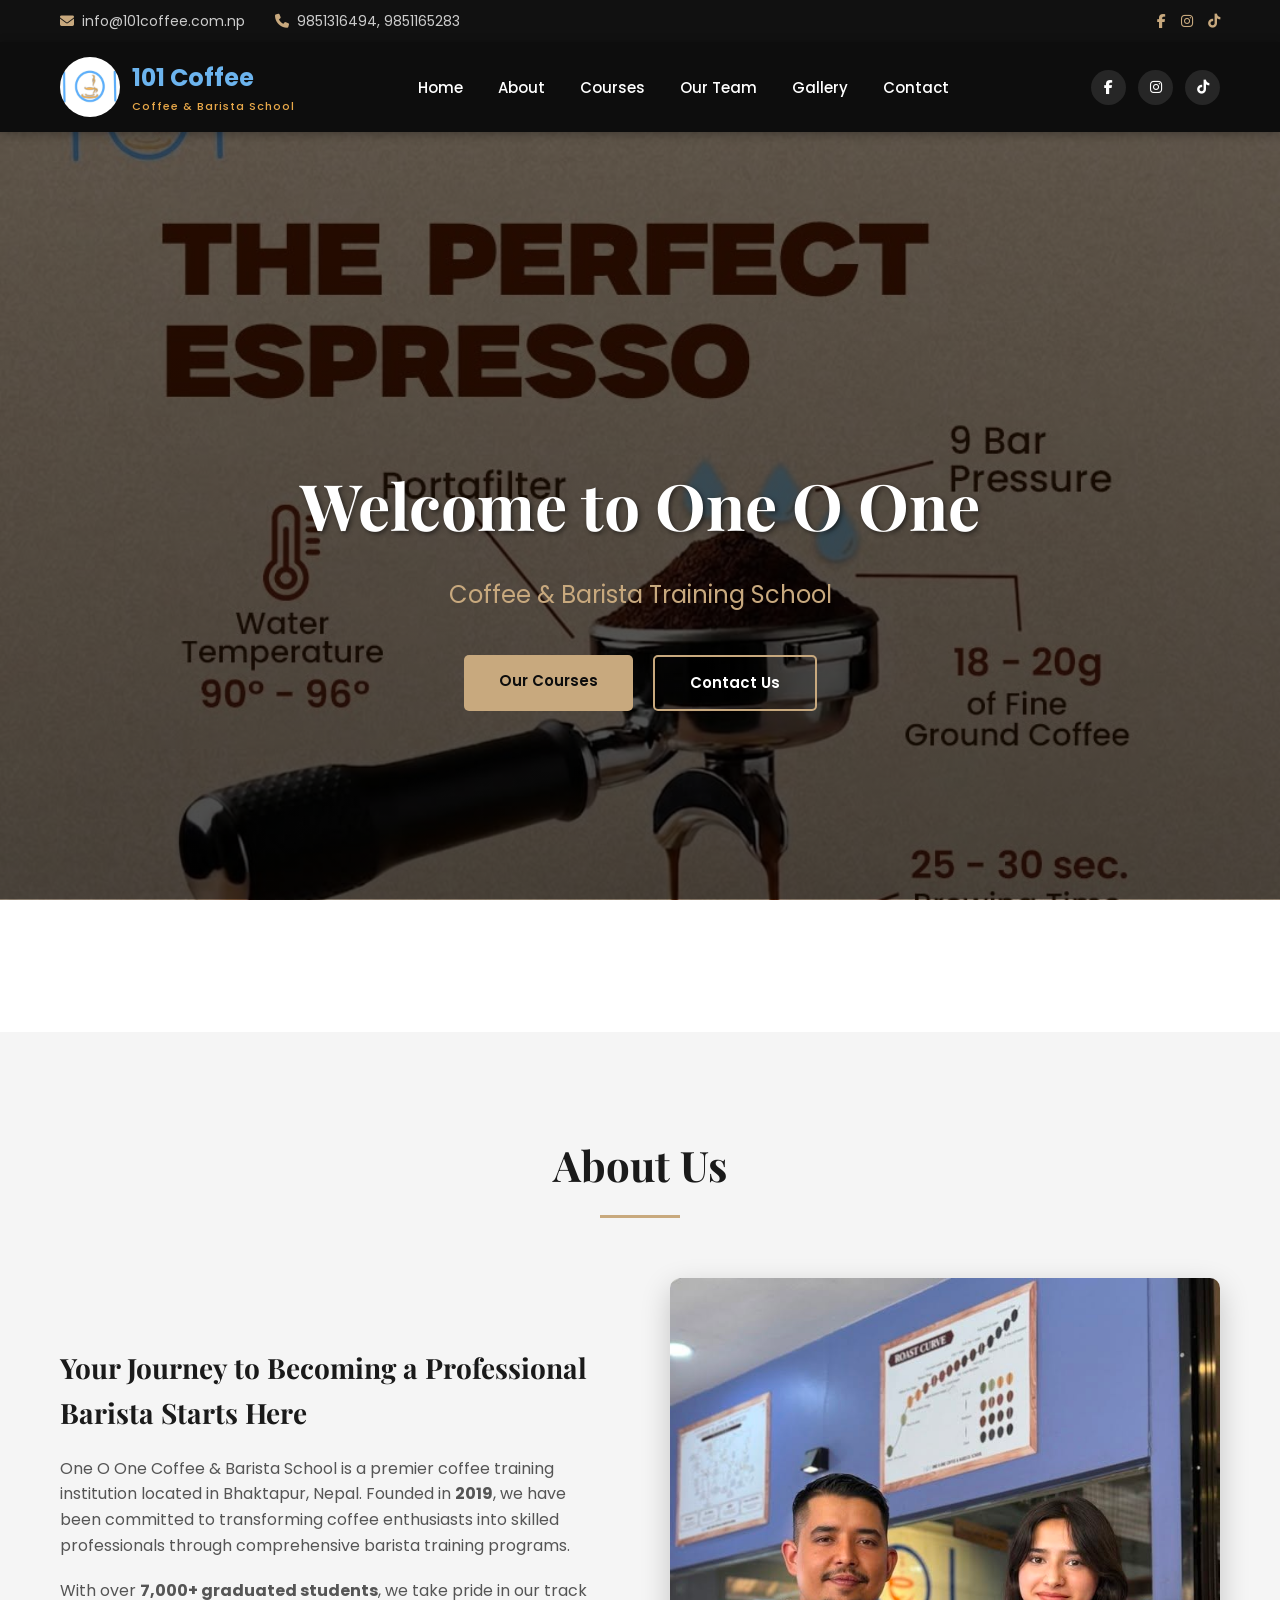
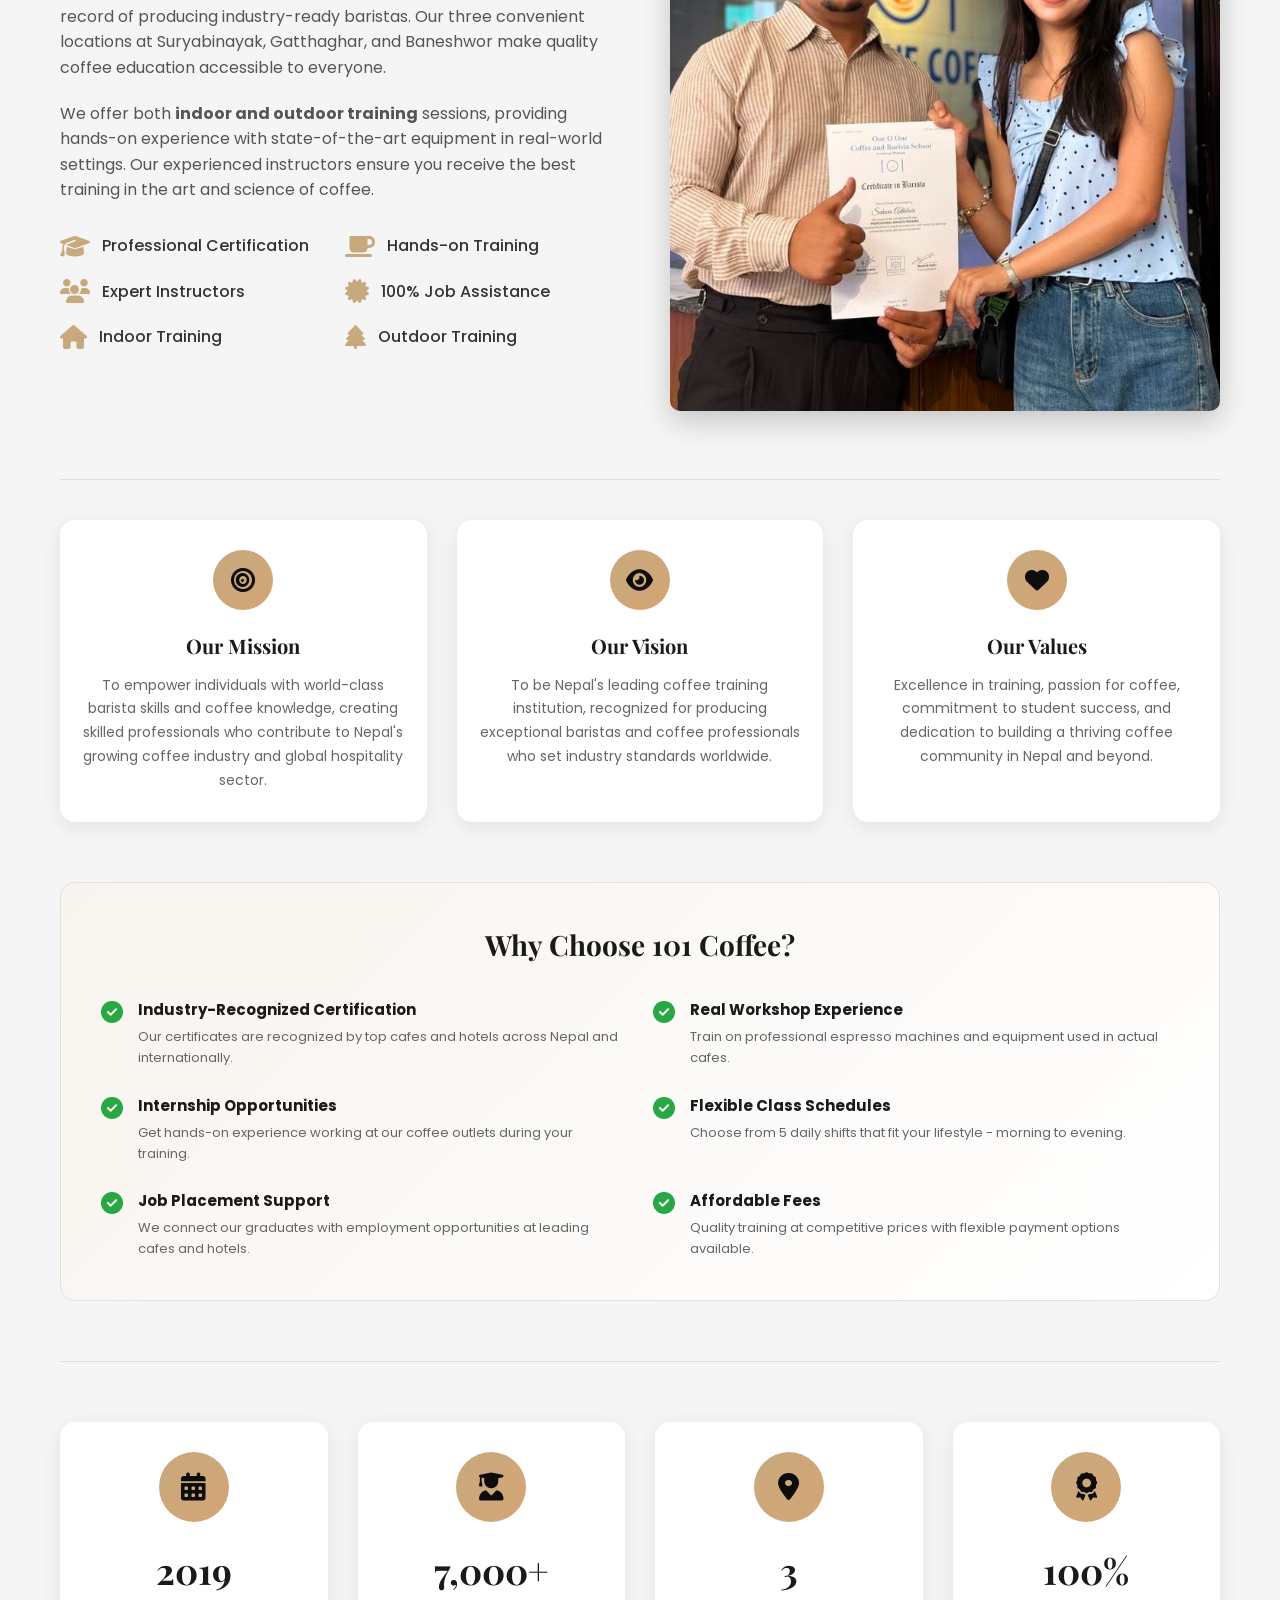
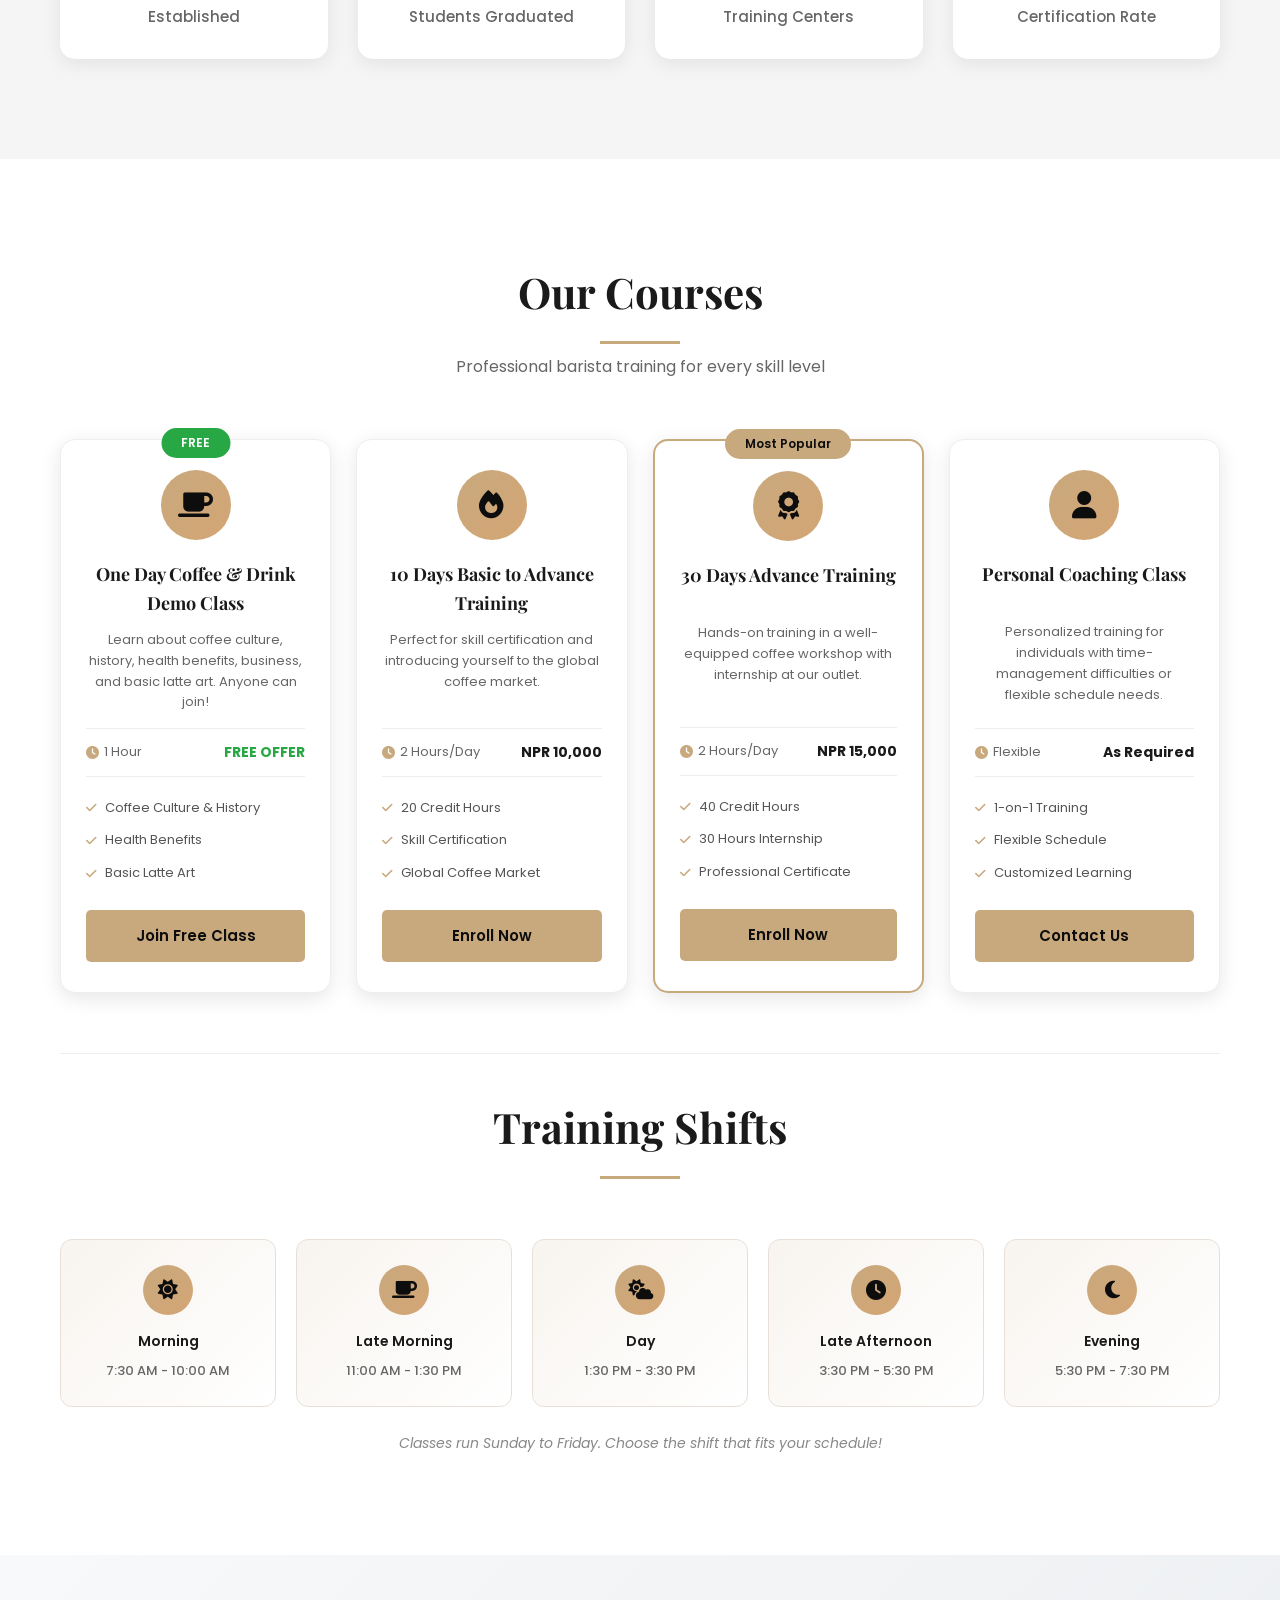
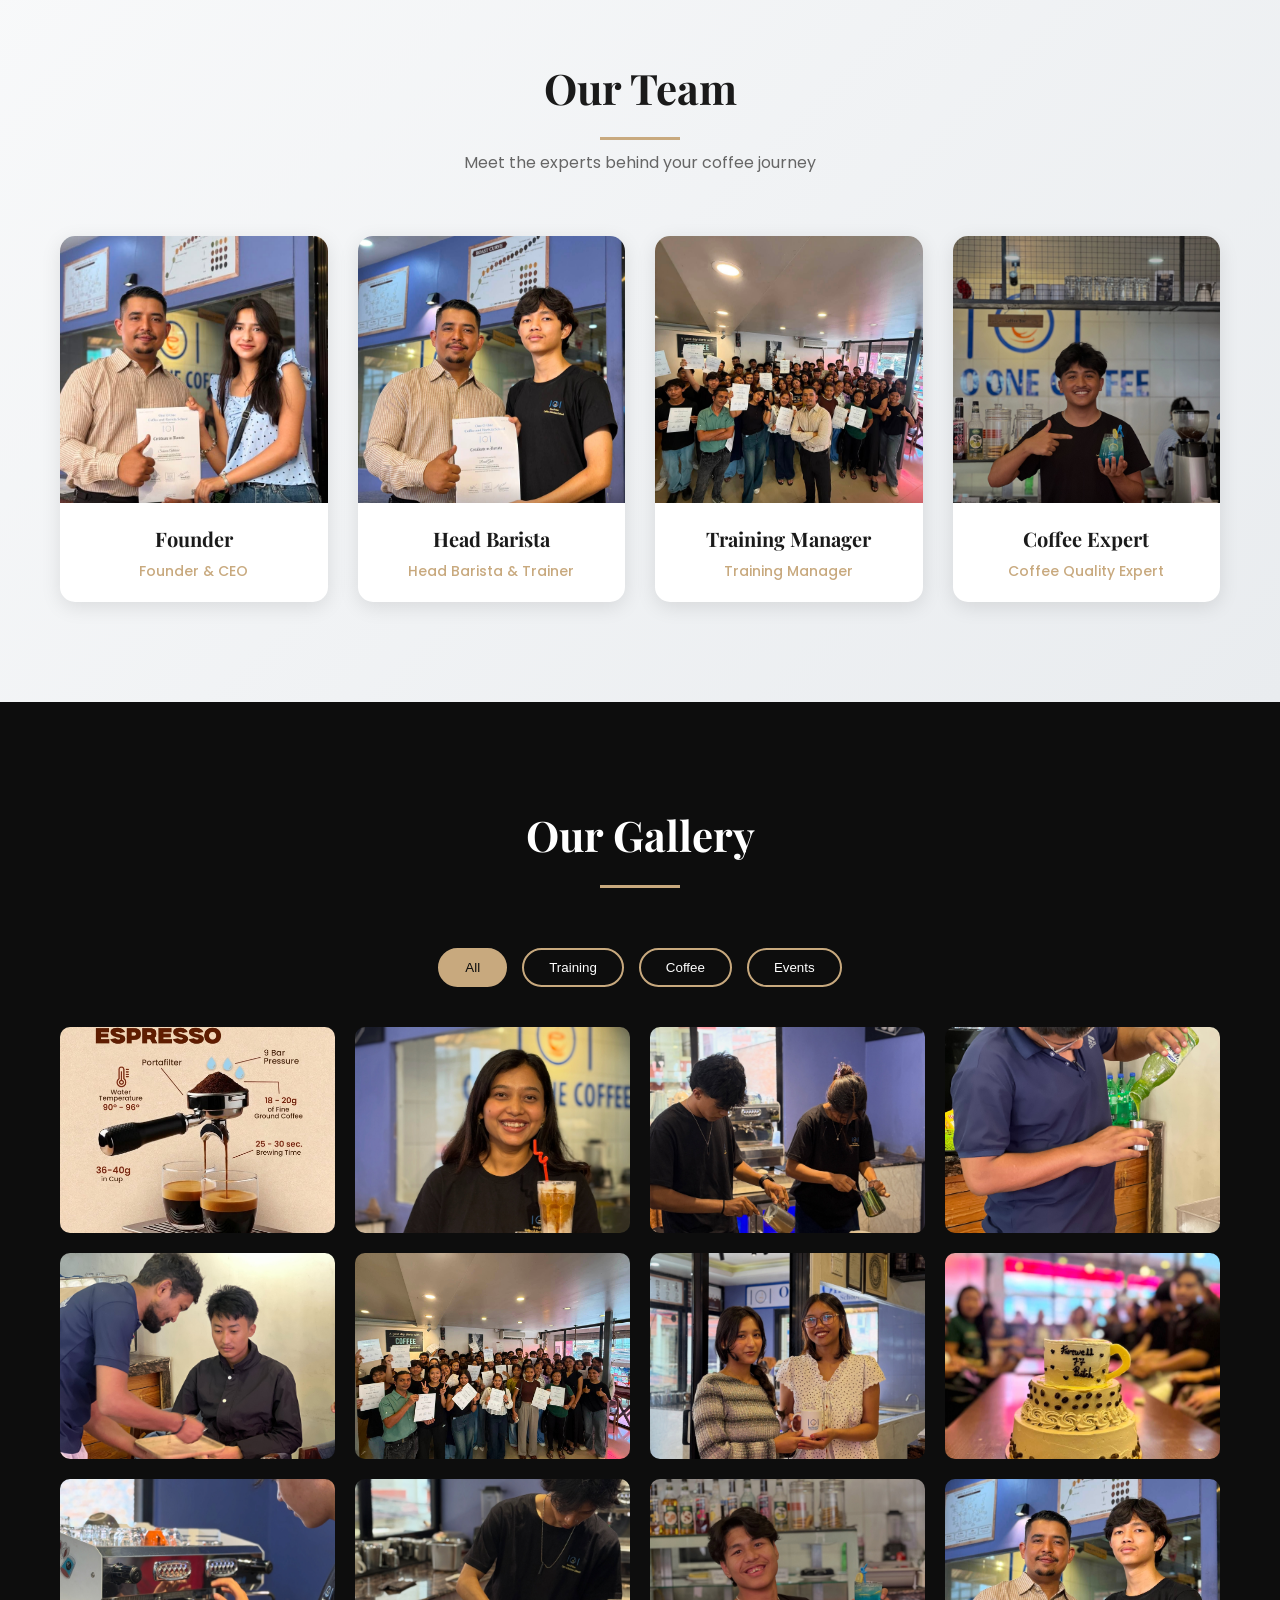
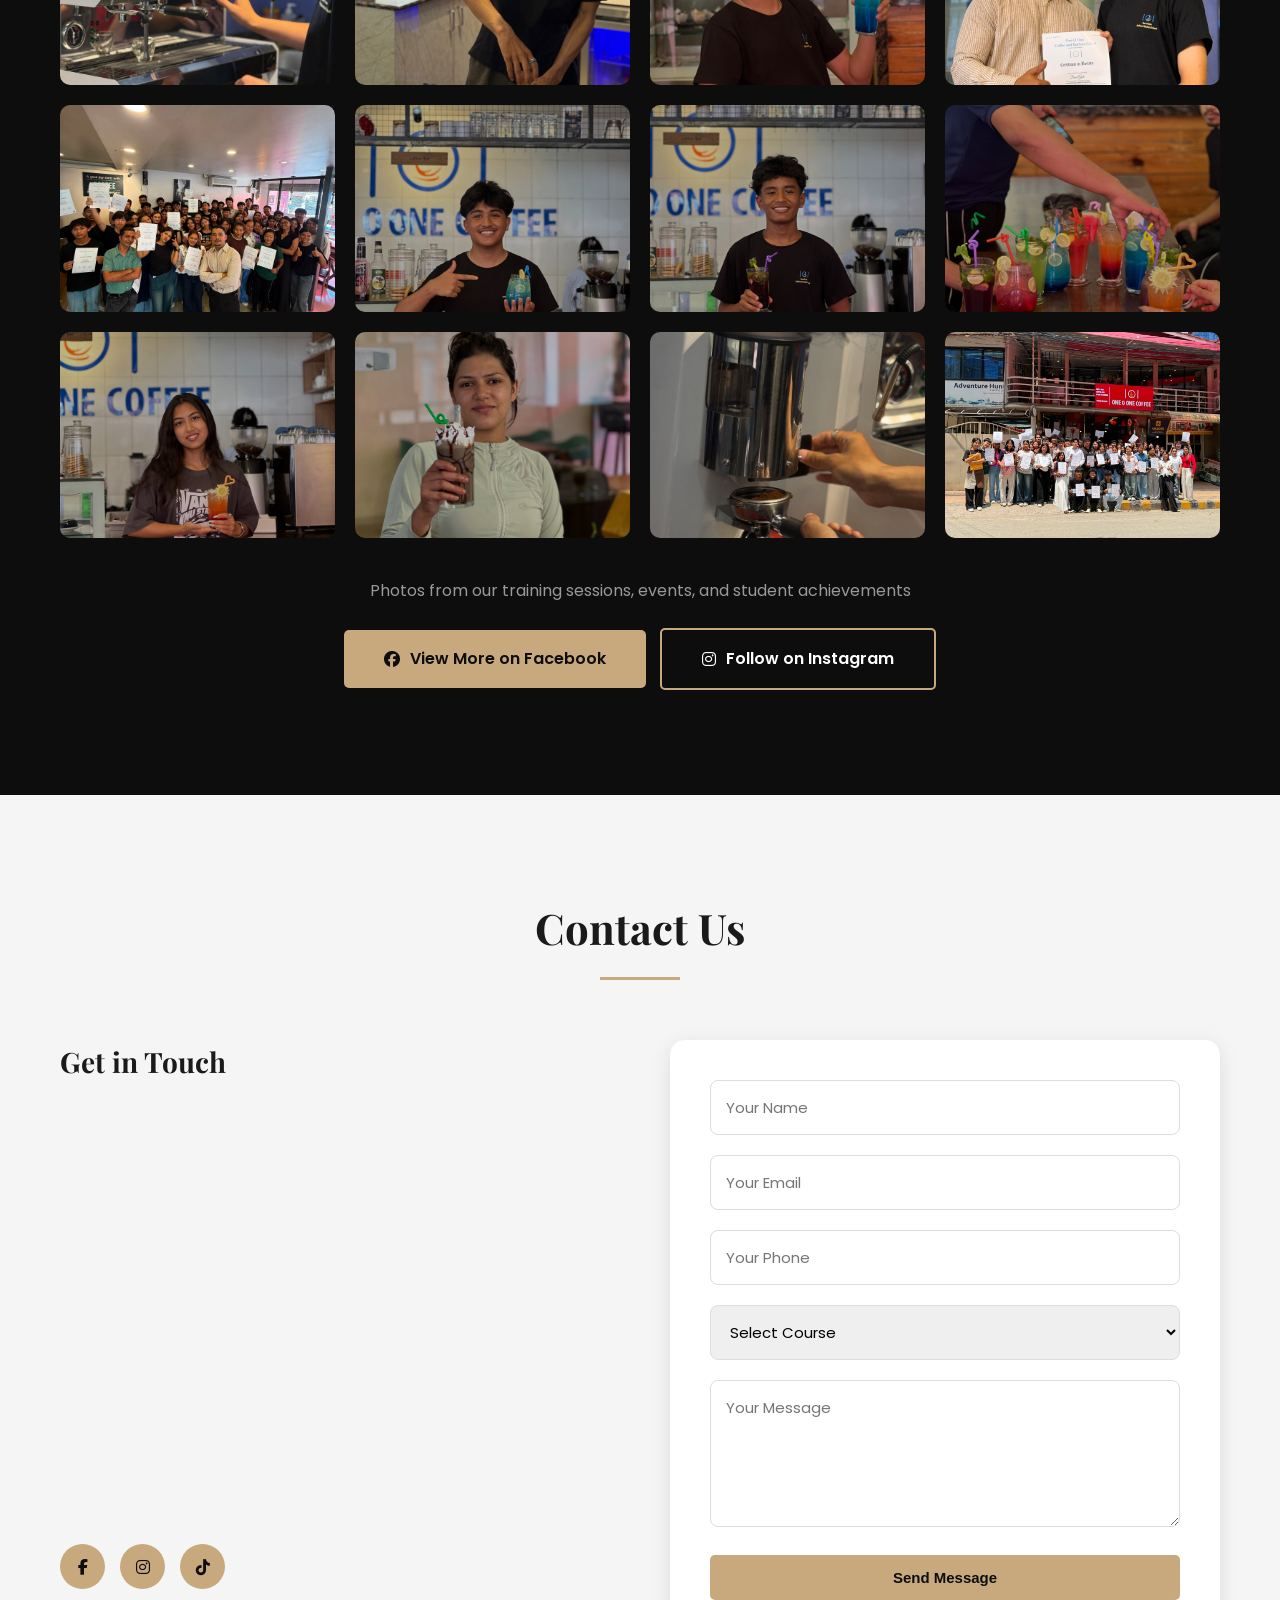
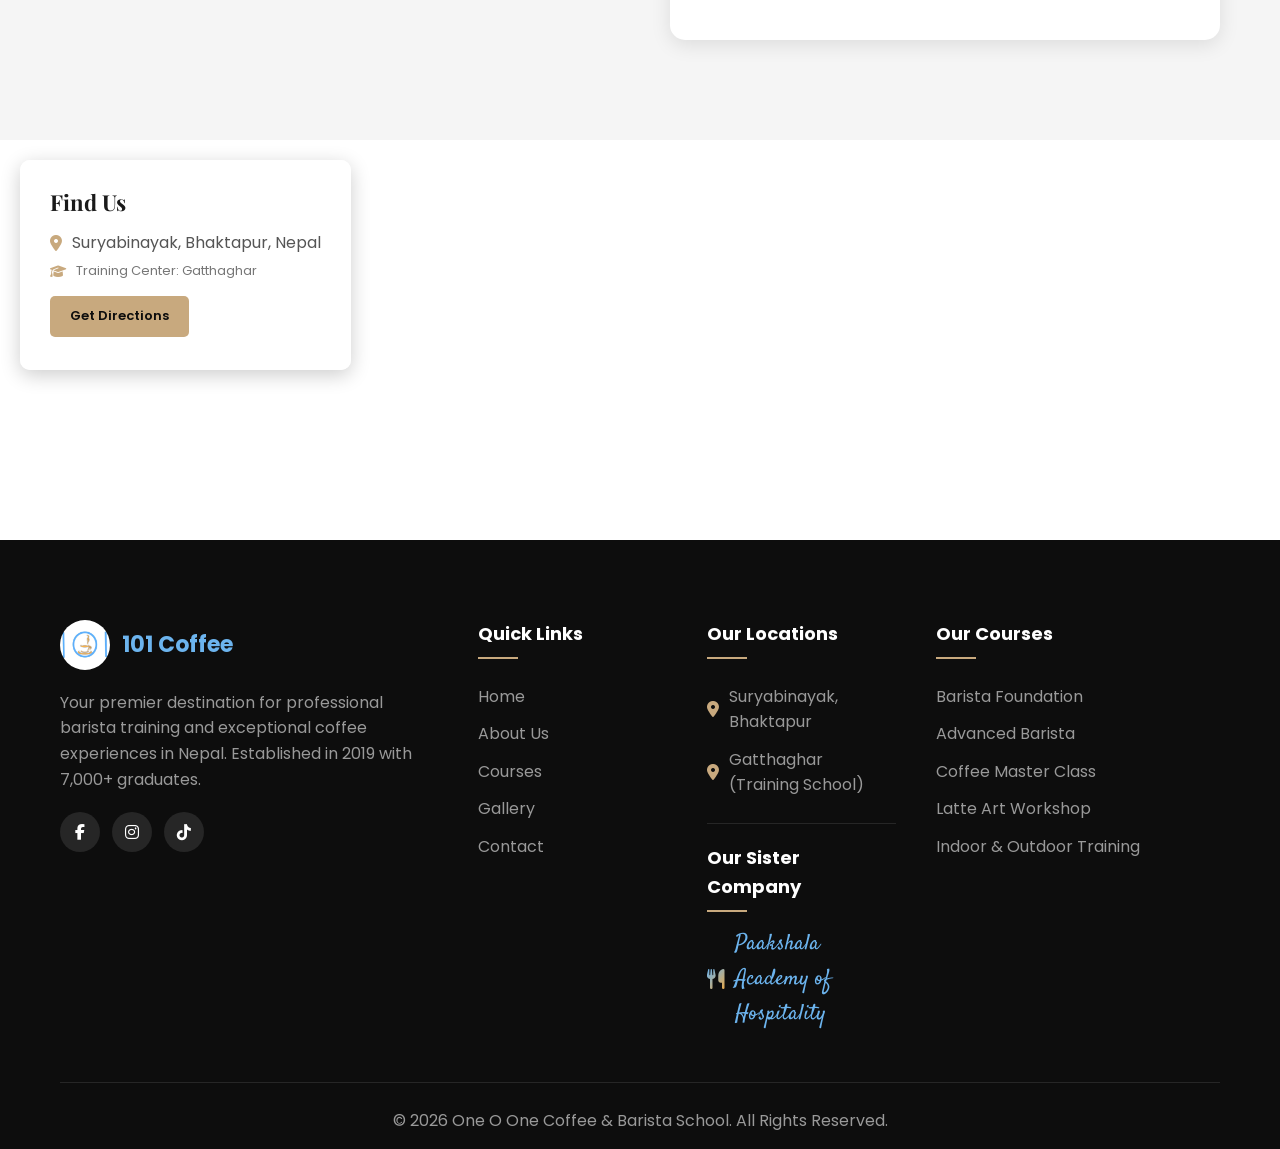
==== public/index.html @ d2192120 "Enhanced About section with Mission, Vision, and Why Choose Us" ====
<!DOCTYPE html>
<html lang="en">
<head>
    <meta charset="UTF-8">
    <meta name="viewport" content="width=device-width, initial-scale=1.0">
    <title>One O One Coffee & Barista School</title>
    <link rel="stylesheet" href="styles.css">
    <link rel="stylesheet" href="https://cdnjs.cloudflare.com/ajax/libs/font-awesome/6.5.0/css/all.min.css">
    <link href="https://fonts.googleapis.com/css2?family=Playfair+Display:wght@400;700&family=Poppins:wght@300;400;500;600;700&family=Satisfy&display=swap" rel="stylesheet">
</head>
<body>
    <!-- Top Bar -->
    <div class="top-bar">
        <div class="container">
            <div class="top-bar-left">
                <span><i class="fas fa-envelope"></i> info@101coffee.com.np</span>
                <span><i class="fas fa-phone"></i> 9851316494, 9851165283</span>
            </div>
            <div class="top-bar-right">
                <a href="#"><i class="fab fa-facebook-f"></i></a>
                <a href="#"><i class="fab fa-instagram"></i></a>
                <a href="https://www.tiktok.com/@101coffeeandbaristaschoo" target="_blank"><i class="fab fa-tiktok"></i></a>
            </div>
        </div>
    </div>

    <!-- Header -->
    <header class="header">
        <div class="container">
            <div class="logo">
                <img src="logo.jpg" alt="One O One Coffee Logo">
                <div class="logo-text">
                    <span class="logo-name">101 Coffee</span>
                    <span class="logo-tagline">Coffee & Barista School</span>
                </div>
            </div>
            <nav class="nav">
                <ul>
                    <li><a href="#home" class="active">Home</a></li>
                    <li><a href="#about">About</a></li>
                    <li><a href="#courses">Courses</a></li>
                    <li><a href="#team">Our Team</a></li>
                    <li><a href="#gallery">Gallery</a></li>
                    <li><a href="#contact">Contact</a></li>
                </ul>
            </nav>
            <div class="header-social">
                <a href="https://www.facebook.com/101coffeeschool/" target="_blank"><i class="fab fa-facebook-f"></i></a>
                <a href="https://www.instagram.com/101coffeeandbaristaschool/" target="_blank"><i class="fab fa-instagram"></i></a>
                <a href="https://www.tiktok.com/@101coffeeandbaristaschoo" target="_blank"><i class="fab fa-tiktok"></i></a>
            </div>
            <div class="menu-toggle">
                <i class="fas fa-bars"></i>
            </div>
        </div>
    </header>

    <!-- Hero Section -->
    <section id="home" class="hero">
        <div class="hero-overlay"></div>
        <div class="hero-content">
            <h1>Welcome to One O One</h1>
            <p>Coffee & Barista Training School</p>
            <div class="hero-buttons">
                <a href="#courses" class="btn btn-primary">Our Courses</a>
                <a href="#contact" class="btn btn-secondary">Contact Us</a>
            </div>
        </div>
    </section>

    <!-- About Section -->
    <section id="about" class="about">
        <div class="container">
            <div class="section-header">
                <h2>About Us</h2>
                <div class="underline"></div>
            </div>
            <div class="about-content">
                <div class="about-text">
                    <h3>Your Journey to Becoming a Professional Barista Starts Here</h3>
                    <p>One O One Coffee & Barista School is a premier coffee training institution located in Bhaktapur, Nepal. Founded in <strong>2019</strong>, we have been committed to transforming coffee enthusiasts into skilled professionals through comprehensive barista training programs.</p>
                    <p>With over <strong>7,000+ graduated students</strong>, we take pride in our track record of producing industry-ready baristas. Our three convenient locations at Suryabinayak, Gatthaghar, and Baneshwor make quality coffee education accessible to everyone.</p>
                    <p>We offer both <strong>indoor and outdoor training</strong> sessions, providing hands-on experience with state-of-the-art equipment in real-world settings. Our experienced instructors ensure you receive the best training in the art and science of coffee.</p>
                    <div class="about-features">
                        <div class="feature">
                            <i class="fas fa-graduation-cap"></i>
                            <span>Professional Certification</span>
                        </div>
                        <div class="feature">
                            <i class="fas fa-coffee"></i>
                            <span>Hands-on Training</span>
                        </div>
                        <div class="feature">
                            <i class="fas fa-users"></i>
                            <span>Expert Instructors</span>
                        </div>
                        <div class="feature">
                            <i class="fas fa-certificate"></i>
                            <span>100% Job Assistance</span>
                        </div>
                        <div class="feature">
                            <i class="fas fa-home"></i>
                            <span>Indoor Training</span>
                        </div>
                        <div class="feature">
                            <i class="fas fa-tree"></i>
                            <span>Outdoor Training</span>
                        </div>
                    </div>
                </div>
                <div class="about-image">
                    <img src="photos1.jpg" alt="Barista Training at 101 Coffee School">
                </div>
            </div>

            <!-- Mission & Vision -->
            <div class="mission-vision">
                <div class="mv-card">
                    <div class="mv-icon"><i class="fas fa-bullseye"></i></div>
                    <h3>Our Mission</h3>
                    <p>To empower individuals with world-class barista skills and coffee knowledge, creating skilled professionals who contribute to Nepal's growing coffee industry and global hospitality sector.</p>
                </div>
                <div class="mv-card">
                    <div class="mv-icon"><i class="fas fa-eye"></i></div>
                    <h3>Our Vision</h3>
                    <p>To be Nepal's leading coffee training institution, recognized for producing exceptional baristas and coffee professionals who set industry standards worldwide.</p>
                </div>
                <div class="mv-card">
                    <div class="mv-icon"><i class="fas fa-heart"></i></div>
                    <h3>Our Values</h3>
                    <p>Excellence in training, passion for coffee, commitment to student success, and dedication to building a thriving coffee community in Nepal and beyond.</p>
                </div>
            </div>

            <!-- Why Choose Us -->
            <div class="why-us">
                <h3>Why Choose 101 Coffee?</h3>
                <div class="why-grid">
                    <div class="why-item">
                        <i class="fas fa-check-circle"></i>
                        <div>
                            <h4>Industry-Recognized Certification</h4>
                            <p>Our certificates are recognized by top cafes and hotels across Nepal and internationally.</p>
                        </div>
                    </div>
                    <div class="why-item">
                        <i class="fas fa-check-circle"></i>
                        <div>
                            <h4>Real Workshop Experience</h4>
                            <p>Train on professional espresso machines and equipment used in actual cafes.</p>
                        </div>
                    </div>
                    <div class="why-item">
                        <i class="fas fa-check-circle"></i>
                        <div>
                            <h4>Internship Opportunities</h4>
                            <p>Get hands-on experience working at our coffee outlets during your training.</p>
                        </div>
                    </div>
                    <div class="why-item">
                        <i class="fas fa-check-circle"></i>
                        <div>
                            <h4>Flexible Class Schedules</h4>
                            <p>Choose from 5 daily shifts that fit your lifestyle - morning to evening.</p>
                        </div>
                    </div>
                    <div class="why-item">
                        <i class="fas fa-check-circle"></i>
                        <div>
                            <h4>Job Placement Support</h4>
                            <p>We connect our graduates with employment opportunities at leading cafes and hotels.</p>
                        </div>
                    </div>
                    <div class="why-item">
                        <i class="fas fa-check-circle"></i>
                        <div>
                            <h4>Affordable Fees</h4>
                            <p>Quality training at competitive prices with flexible payment options available.</p>
                        </div>
                    </div>
                </div>
            </div>

            <div class="stats-grid">
                <div class="stat-item">
                    <div class="stat-icon"><i class="fas fa-calendar-alt"></i></div>
                    <div class="stat-number">2019</div>
                    <div class="stat-label">Established</div>
                </div>
                <div class="stat-item">
                    <div class="stat-icon"><i class="fas fa-user-graduate"></i></div>
                    <div class="stat-number">7,000+</div>
                    <div class="stat-label">Students Graduated</div>
                </div>
                <div class="stat-item">
                    <div class="stat-icon"><i class="fas fa-map-marker-alt"></i></div>
                    <div class="stat-number">3</div>
                    <div class="stat-label">Training Centers</div>
                </div>
                <div class="stat-item">
                    <div class="stat-icon"><i class="fas fa-award"></i></div>
                    <div class="stat-number">100%</div>
                    <div class="stat-label">Certification Rate</div>
                </div>
            </div>
        </div>
    </section>

    <!-- Courses Section -->
    <section id="courses" class="courses">
        <div class="container">
            <div class="section-header">
                <h2>Our Courses</h2>
                <div class="underline"></div>
                <p class="section-subtitle">Professional barista training for every skill level</p>
            </div>
            <div class="courses-grid" id="coursesGrid">
                <div class="course-card" data-course="1">
                    <div class="course-badge free">FREE</div>
                    <div class="course-icon">
                        <i class="fas fa-coffee"></i>
                    </div>
                    <h3>One Day Coffee & Drink Demo Class</h3>
                    <p>Learn about coffee culture, history, health benefits, business, and basic latte art. Anyone can join!</p>
                    <div class="course-meta">
                        <span><i class="fas fa-clock"></i> 1 Hour</span>
                        <span class="course-price free-price">FREE OFFER</span>
                    </div>
                    <ul class="course-features">
                        <li><i class="fas fa-check"></i> Coffee Culture & History</li>
                        <li><i class="fas fa-check"></i> Health Benefits</li>
                        <li><i class="fas fa-check"></i> Basic Latte Art</li>
                    </ul>
                    <a href="#contact" class="btn btn-primary">Join Free Class</a>
                </div>

                <div class="course-card" data-course="2">
                    <div class="course-icon">
                        <i class="fas fa-fire"></i>
                    </div>
                    <h3>10 Days Basic to Advance Training</h3>
                    <p>Perfect for skill certification and introducing yourself to the global coffee market.</p>
                    <div class="course-meta">
                        <span><i class="fas fa-clock"></i> 2 Hours/Day</span>
                        <span class="course-price">NPR 10,000</span>
                    </div>
                    <ul class="course-features">
                        <li><i class="fas fa-check"></i> 20 Credit Hours</li>
                        <li><i class="fas fa-check"></i> Skill Certification</li>
                        <li><i class="fas fa-check"></i> Global Coffee Market</li>
                    </ul>
                    <a href="#contact" class="btn btn-primary">Enroll Now</a>
                </div>

                <div class="course-card featured" data-course="3">
                    <div class="course-badge">Most Popular</div>
                    <div class="course-icon">
                        <i class="fas fa-award"></i>
                    </div>
                    <h3>30 Days Advance Training</h3>
                    <p>Hands-on training in a well-equipped coffee workshop with internship at our outlet.</p>
                    <div class="course-meta">
                        <span><i class="fas fa-clock"></i> 2 Hours/Day</span>
                        <span class="course-price">NPR 15,000</span>
                    </div>
                    <ul class="course-features">
                        <li><i class="fas fa-check"></i> 40 Credit Hours</li>
                        <li><i class="fas fa-check"></i> 30 Hours Internship</li>
                        <li><i class="fas fa-check"></i> Professional Certificate</li>
                    </ul>
                    <a href="#contact" class="btn btn-primary">Enroll Now</a>
                </div>

                <div class="course-card" data-course="4">
                    <div class="course-icon">
                        <i class="fas fa-user"></i>
                    </div>
                    <h3>Personal Coaching Class</h3>
                    <p>Personalized training for individuals with time-management difficulties or flexible schedule needs.</p>
                    <div class="course-meta">
                        <span><i class="fas fa-clock"></i> Flexible</span>
                        <span class="course-price">As Required</span>
                    </div>
                    <ul class="course-features">
                        <li><i class="fas fa-check"></i> 1-on-1 Training</li>
                        <li><i class="fas fa-check"></i> Flexible Schedule</li>
                        <li><i class="fas fa-check"></i> Customized Learning</li>
                    </ul>
                    <a href="#contact" class="btn btn-primary">Contact Us</a>
                </div>
            </div>

            <!-- Class Schedule -->
            <div class="schedule-section">
                <div class="section-header">
                    <h2>Training Shifts</h2>
                    <div class="underline"></div>
                </div>
                <div class="schedule-grid">
                    <div class="schedule-card">
                        <div class="schedule-icon"><i class="fas fa-sun"></i></div>
                        <h4>Morning</h4>
                        <p>7:30 AM - 10:00 AM</p>
                    </div>
                    <div class="schedule-card">
                        <div class="schedule-icon"><i class="fas fa-coffee"></i></div>
                        <h4>Late Morning</h4>
                        <p>11:00 AM - 1:30 PM</p>
                    </div>
                    <div class="schedule-card">
                        <div class="schedule-icon"><i class="fas fa-cloud-sun"></i></div>
                        <h4>Day</h4>
                        <p>1:30 PM - 3:30 PM</p>
                    </div>
                    <div class="schedule-card">
                        <div class="schedule-icon"><i class="fas fa-clock"></i></div>
                        <h4>Late Afternoon</h4>
                        <p>3:30 PM - 5:30 PM</p>
                    </div>
                    <div class="schedule-card">
                        <div class="schedule-icon"><i class="fas fa-moon"></i></div>
                        <h4>Evening</h4>
                        <p>5:30 PM - 7:30 PM</p>
                    </div>
                </div>
                <p class="schedule-note">Classes run Sunday to Friday. Choose the shift that fits your schedule!</p>
            </div>
        </div>
    </section>
    <section id="team" class="team">
        <div class="container">
            <div class="section-header">
                <h2>Our Team</h2>
                <div class="underline"></div>
                <p class="section-subtitle">Meet the experts behind your coffee journey</p>
            </div>
            <div class="team-grid" id="teamGrid">
                <div class="team-card" data-name="Founder" data-role="Founder & CEO" data-desc="Passionate about coffee education and building skilled professionals across Nepal.">
                    <div class="team-img">
                        <img src="photos1.jpg" alt="Founder">
                        <div class="team-social">
                            <a href="#"><i class="fab fa-facebook-f"></i></a>
                            <a href="#"><i class="fab fa-instagram"></i></a>
                        </div>
                    </div>
                    <h3>Founder</h3>
                    <p class="team-role">Founder & CEO</p>
                </div>
                <div class="team-card" data-name="Head Barista" data-role="Head Barista & Trainer" data-desc="Award-winning barista with years of experience in specialty coffee and latte art.">
                    <div class="team-img">
                        <img src="photos2.jpg" alt="Head Barista">
                        <div class="team-social">
                            <a href="#"><i class="fab fa-facebook-f"></i></a>
                            <a href="#"><i class="fab fa-instagram"></i></a>
                        </div>
                    </div>
                    <h3>Head Barista</h3>
                    <p class="team-role">Head Barista & Trainer</p>
                </div>
                <div class="team-card" data-name="Training Manager" data-role="Training Manager" data-desc="Dedicated to providing comprehensive training programs and student development.">
                    <div class="team-img">
                        <img src="photos3.jpg" alt="Training Manager">
                        <div class="team-social">
                            <a href="#"><i class="fab fa-facebook-f"></i></a>
                            <a href="#"><i class="fab fa-instagram"></i></a>
                        </div>
                    </div>
                    <h3>Training Manager</h3>
                    <p class="team-role">Training Manager</p>
                </div>
                <div class="team-card" data-name="Coffee Expert" data-role="Coffee Quality Expert" data-desc="Specialist in coffee sourcing, roasting profiles, and quality control.">
                    <div class="team-img">
                        <img src="photos5.jpg" alt="Coffee Expert">
                        <div class="team-social">
                            <a href="#"><i class="fab fa-facebook-f"></i></a>
                            <a href="#"><i class="fab fa-instagram"></i></a>
                        </div>
                    </div>
                    <h3>Coffee Expert</h3>
                    <p class="team-role">Coffee Quality Expert</p>
                </div>
            </div>
        </div>
    </section>

    <!-- Gallery Section -->
    <section id="gallery" class="gallery">
        <div class="container">
            <div class="section-header">
                <h2>Our Gallery</h2>
                <div class="underline"></div>
            </div>
            <div class="gallery-filters">
                <button class="filter-btn active" data-filter="all">All</button>
                <button class="filter-btn" data-filter="training">Training</button>
                <button class="filter-btn" data-filter="coffee">Coffee</button>
                <button class="filter-btn" data-filter="events">Events</button>
            </div>
            <div class="gallery-grid">
                <div class="gallery-item" data-category="training">
                    <img src="espresso extraction.jpg" alt="Espresso Extraction Training">
                    <div class="gallery-overlay">
                        <i class="fas fa-search-plus"></i>
                    </div>
                </div>
                <div class="gallery-item" data-category="coffee">
                    <img src="latte.jpg" alt="Latte Art">
                    <div class="gallery-overlay">
                        <i class="fas fa-search-plus"></i>
                    </div>
                </div>
                <div class="gallery-item" data-category="training">
                    <img src="art.jpg" alt="Coffee Art">
                    <div class="gallery-overlay">
                        <i class="fas fa-search-plus"></i>
                    </div>
                </div>
                <div class="gallery-item" data-category="coffee">
                    <img src="drinks.jpg" alt="Coffee Drinks">
                    <div class="gallery-overlay">
                        <i class="fas fa-search-plus"></i>
                    </div>
                </div>
                <div class="gallery-item" data-category="training">
                    <img src="serving.jpg" alt="Coffee Serving">
                    <div class="gallery-overlay">
                        <i class="fas fa-search-plus"></i>
                    </div>
                </div>
                <div class="gallery-item" data-category="events">
                    <img src="certificate distribution.jpg" alt="Certificate Distribution">
                    <div class="gallery-overlay">
                        <i class="fas fa-search-plus"></i>
                    </div>
                </div>
                <div class="gallery-item" data-category="events">
                    <img src="prize.jpg" alt="Prize Distribution">
                    <div class="gallery-overlay">
                        <i class="fas fa-search-plus"></i>
                    </div>
                </div>
                <div class="gallery-item" data-category="events">
                    <img src="farewellcake.jpg" alt="Farewell Celebration">
                    <div class="gallery-overlay">
                        <i class="fas fa-search-plus"></i>
                    </div>
                </div>
                <div class="gallery-item" data-category="training">
                    <img src="machine.jpg" alt="Coffee Machine Training">
                    <div class="gallery-overlay">
                        <i class="fas fa-search-plus"></i>
                    </div>
                </div>
                <div class="gallery-item" data-category="training">
                    <img src="temping.jpg" alt="Temping Practice">
                    <div class="gallery-overlay">
                        <i class="fas fa-search-plus"></i>
                    </div>
                </div>
                <div class="gallery-item" data-category="coffee">
                    <img src="blue lagoon.jpg" alt="Blue Lagoon Drink">
                    <div class="gallery-overlay">
                        <i class="fas fa-search-plus"></i>
                    </div>
                </div>
                <div class="gallery-item" data-category="training">
                    <img src="photos2.jpg" alt="Training Session">
                    <div class="gallery-overlay">
                        <i class="fas fa-search-plus"></i>
                    </div>
                </div>
                <div class="gallery-item" data-category="training">
                    <img src="photos3.jpg" alt="Indoor Training">
                    <div class="gallery-overlay">
                        <i class="fas fa-search-plus"></i>
                    </div>
                </div>
                <div class="gallery-item" data-category="training">
                    <img src="photos5.jpg" alt="Outdoor Training">
                    <div class="gallery-overlay">
                        <i class="fas fa-search-plus"></i>
                    </div>
                </div>
                <div class="gallery-item" data-category="events">
                    <img src="photos6.jpg" alt="Student Achievement">
                    <div class="gallery-overlay">
                        <i class="fas fa-search-plus"></i>
                    </div>
                </div>
                <div class="gallery-item" data-category="training">
                    <img src="photos7.jpg" alt="Barista Practice">
                    <div class="gallery-overlay">
                        <i class="fas fa-search-plus"></i>
                    </div>
                </div>
                <div class="gallery-item" data-category="coffee">
                    <img src="photos8.jpg" alt="Coffee Art Work">
                    <div class="gallery-overlay">
                        <i class="fas fa-search-plus"></i>
                    </div>
                </div>
                <div class="gallery-item" data-category="events">
                    <img src="photos9.jpg" alt="Coffee Event">
                    <div class="gallery-overlay">
                        <i class="fas fa-search-plus"></i>
                    </div>
                </div>
                <div class="gallery-item" data-category="training">
                    <img src="photos50.jpg" alt="Training Workshop">
                    <div class="gallery-overlay">
                        <i class="fas fa-search-plus"></i>
                    </div>
                </div>
                <div class="gallery-item" data-category="events">
                    <img src="photos100.jpg" alt="Graduation Day">
                    <div class="gallery-overlay">
                        <i class="fas fa-search-plus"></i>
                    </div>
                </div>
            </div>
            <div class="gallery-cta">
                <p class="gallery-note">Photos from our training sessions, events, and student achievements</p>
                <a href="https://www.facebook.com/101coffeeschool/photos/" target="_blank" class="btn btn-primary btn-lg">
                    <i class="fab fa-facebook"></i> View More on Facebook
                </a>
                <a href="https://www.instagram.com/101coffeeandbaristaschool/" target="_blank" class="btn btn-secondary btn-lg">
                    <i class="fab fa-instagram"></i> Follow on Instagram
                </a>
            </div>
        </div>
    </section>

    <!-- Contact Section -->
    <section id="contact" class="contact">
        <div class="container">
            <div class="section-header">
                <h2>Contact Us</h2>
                <div class="underline"></div>
            </div>
            <div class="contact-content">
                <div class="contact-info">
                    <h3>Get in Touch</h3>
                    <div class="info-item">
                        <i class="fas fa-map-marker-alt"></i>
                        <div>
                            <h4>Location</h4>
                            <p><strong>Main Branch:</strong> Suryabinayak, Bhaktapur<br><strong>Training Center:</strong> Gatthaghar, Bhaktapur</p>
                        </div>
                    </div>
                    <div class="info-item">
                        <i class="fas fa-phone"></i>
                        <div>
                            <h4>Phone</h4>
                            <p>9851316494<br>9851165283</p>
                        </div>
                    </div>
                    <div class="info-item">
                        <i class="fas fa-envelope"></i>
                        <div>
                            <h4>Email</h4>
                            <p>info@101coffee.com.np</p>
                        </div>
                    </div>
                    <div class="info-item">
                        <i class="fas fa-clock"></i>
                        <div>
                            <h4>Working Hours</h4>
                            <p>Sun - Fri: 7:00 AM - 6:00 PM<br>Saturday: 8:00 AM - 4:00 PM</p>
                        </div>
                    </div>
                    <div class="social-links">
                        <a href="https://www.facebook.com/101coffeeschool/" target="_blank"><i class="fab fa-facebook-f"></i></a>
                        <a href="https://www.instagram.com/101coffeeandbaristaschool/" target="_blank"><i class="fab fa-instagram"></i></a>
                        <a href="https://www.tiktok.com/@101coffeeandbaristaschoo" target="_blank"><i class="fab fa-tiktok"></i></a>
                    </div>
                </div>
                <div class="contact-form">
                    <form id="contactForm">
                        <div class="form-group">
                            <input type="text" placeholder="Your Name" required>
                        </div>
                        <div class="form-group">
                            <input type="email" placeholder="Your Email" required>
                        </div>
                        <div class="form-group">
                            <input type="tel" placeholder="Your Phone" required>
                        </div>
                        <div class="form-group">
                            <select required>
                                <option value="">Select Course</option>
                                <option value="foundation">Barista Foundation</option>
                                <option value="advanced">Advanced Barista</option>
                                <option value="master">Coffee Master Class</option>
                            </select>
                        </div>
                        <div class="form-group">
                            <textarea rows="5" placeholder="Your Message" required></textarea>
                        </div>
                        <button type="submit" class="btn btn-primary btn-block">Send Message</button>
                    </form>
                </div>
            </div>
        </div>
    </section>

    <!-- Map Section -->
    <section class="map-section">
        <div class="map-overlay">
            <div class="map-info">
                <h3>Find Us</h3>
                <p><i class="fas fa-map-marker-alt"></i> Suryabinayak, Bhaktapur, Nepal</p>
                <p class="map-subtitle"><i class="fas fa-graduation-cap"></i> Training Center: Gatthaghar</p>
                <a href="https://www.google.com/maps/place/One+O+One+Coffee+%26+Barista+School/@27.6633848,85.4259539,17z" target="_blank" class="btn btn-primary btn-sm">Get Directions</a>
            </div>
        </div>
        <iframe src="https://www.google.com/maps?q=One+O+One+Coffee+Barista+School+Suryabinayak+Bhaktapur+Nepal&output=embed&z=15" width="100%" height="400" style="border:0;" allowfullscreen="" loading="lazy"></iframe>
    </section>

    <!-- Footer -->
    <footer class="footer">
        <div class="container">
            <div class="footer-grid">
                <div class="footer-col">
                    <div class="footer-logo">
                        <img src="logo.jpg" alt="One O One Coffee Logo">
                        <h3>101 Coffee</h3>
                    </div>
                    <p>Your premier destination for professional barista training and exceptional coffee experiences in Nepal. Established in 2019 with 7,000+ graduates.</p>
                    <div class="footer-social">
                        <a href="https://www.facebook.com/101coffeeschool/" target="_blank"><i class="fab fa-facebook-f"></i></a>
                        <a href="https://www.instagram.com/101coffeeandbaristaschool/" target="_blank"><i class="fab fa-instagram"></i></a>
                        <a href="https://www.tiktok.com/@101coffeeandbaristaschoo" target="_blank"><i class="fab fa-tiktok"></i></a>
                    </div>
                </div>
                <div class="footer-col">
                    <h4>Quick Links</h4>
                    <ul>
                        <li><a href="#home">Home</a></li>
                        <li><a href="#about">About Us</a></li>
                        <li><a href="#courses">Courses</a></li>
                        <li><a href="#gallery">Gallery</a></li>
                        <li><a href="#contact">Contact</a></li>
                    </ul>
                </div>
                <div class="footer-col">
                    <h4>Our Locations</h4>
                    <ul class="locations">
                        <li><i class="fas fa-map-marker-alt"></i> Suryabinayak, Bhaktapur</li>
                        <li><i class="fas fa-map-marker-alt"></i> Gatthaghar (Training School)</li>
                    </ul>
                    <div class="sister-company">
                        <h4>Our Sister Company</h4>
                        <a href="https://paakshala.edu.np" target="_blank" class="sister-logo">
                            <i class="fas fa-utensils"></i>
                            <span>Paakshala Academy of Hospitality</span>
                        </a>
                    </div>
                </div>
                <div class="footer-col">
                    <h4>Our Courses</h4>
                    <ul>
                        <li><a href="#courses">Barista Foundation</a></li>
                        <li><a href="#courses">Advanced Barista</a></li>
                        <li><a href="#courses">Coffee Master Class</a></li>
                        <li><a href="#courses">Latte Art Workshop</a></li>
                        <li><a href="#courses">Indoor & Outdoor Training</a></li>
                    </ul>
                </div>
            </div>
            <div class="footer-bottom">
                <p id="adminTrigger">&copy; 2026 One O One Coffee & Barista School. All Rights Reserved.</p>
            </div>
        </div>
    </footer>

    <!-- Lightbox -->
    <div class="lightbox" id="lightbox">
        <button class="lightbox-close">&times;</button>
        <button class="lightbox-prev"><i class="fas fa-chevron-left"></i></button>
        <button class="lightbox-next"><i class="fas fa-chevron-right"></i></button>
        <img src="" alt="" id="lightbox-img">
    </div>

    <!-- Back to Top -->
    <button class="back-to-top" id="backToTop">
        <i class="fas fa-arrow-up"></i>
    </button>

    <script src="script.js"></script>
    <script src="admin.js"></script>

    <!-- Admin Panel -->
    <div class="admin-overlay" id="adminOverlay">
        <div class="admin-panel">
            <div class="admin-header">
                <h2><i class="fas fa-lock"></i> Admin Panel</h2>
                <button class="admin-close" id="adminClose">&times;</button>
            </div>

            <!-- Login Form -->
            <div class="admin-login" id="adminLogin">
                <h3>Enter Password</h3>
                <input type="password" id="adminPassword" placeholder="Password">
                <button id="loginBtn" class="btn btn-primary">Login</button>
                <p class="login-hint">Default: admin123</p>
            </div>

            <!-- Dashboard -->
            <div class="admin-dashboard" id="adminDashboard" style="display:none;">
                <div class="admin-tabs">
                    <button class="admin-tab active" data-tab="content">Content</button>
                    <button class="admin-tab" data-tab="courses">Courses</button>
                    <button class="admin-tab" data-tab="team">Team</button>
                    <button class="admin-tab" data-tab="images">Images</button>
                    <button class="admin-tab" data-tab="settings">Settings</button>
                </div>

                <!-- Content Tab -->
                <div class="admin-tab-content active" id="tab-content">
                    <h3>Edit Content</h3>
                    <div class="admin-section">
                        <label>Hero Title</label>
                        <input type="text" id="editHeroTitle" class="admin-input">
                    </div>
                    <div class="admin-section">
                        <label>Hero Subtitle</label>
                        <input type="text" id="editHeroSubtitle" class="admin-input">
                    </div>
                    <div class="admin-section">
                        <label>About Title</label>
                        <input type="text" id="editAboutTitle" class="admin-input">
                    </div>
                    <div class="admin-section">
                        <label>About Text</label>
                        <textarea id="editAboutText" class="admin-textarea" rows="4"></textarea>
                    </div>
                    <div class="admin-section">
                        <label>Phone Number</label>
                        <input type="text" id="editPhone" class="admin-input">
                    </div>
                    <div class="admin-section">
                        <label>Email</label>
                        <input type="text" id="editEmail" class="admin-input">
                    </div>
                    <div class="admin-section">
                        <label>Established Year</label>
                        <input type="text" id="editYear" class="admin-input">
                    </div>
                    <div class="admin-section">
                        <label>Students Graduated</label>
                        <input type="text" id="editStudents" class="admin-input">
                    </div>
                    <button id="saveContent" class="btn btn-primary btn-block">Save Content</button>
                </div>

                <!-- Courses Tab -->
                <div class="admin-tab-content" id="tab-courses">
                    <h3>Edit Courses</h3>
                    <div class="admin-course-list" id="adminCourseList"></div>
                    <button id="saveCourses" class="btn btn-primary btn-block">Save Courses</button>
                </div>

                <!-- Team Tab -->
                <div class="admin-tab-content" id="tab-team">
                    <h3>Manage Team Members</h3>
                    <div class="admin-section">
                        <label>Add New Team Member</label>
                        <input type="text" id="teamName" class="admin-input" placeholder="Name">
                        <input type="text" id="teamRole" class="admin-input" placeholder="Role/Position">
                        <textarea id="teamDesc" class="admin-textarea" rows="2" placeholder="Description"></textarea>
                        <input type="file" id="teamPhoto" accept="image/*" class="admin-input">
                        <input type="text" id="teamFacebook" class="admin-input" placeholder="Facebook URL (optional)">
                        <input type="text" id="teamInstagram" class="admin-input" placeholder="Instagram URL (optional)">
                        <button id="addTeamMember" class="btn btn-primary">Add Member</button>
                    </div>
                    <div class="admin-section">
                        <label>Current Team Members</label>
                        <div id="teamList" class="team-list"></div>
                    </div>
                    <button id="saveTeam" class="btn btn-primary btn-block">Save Team Changes</button>
                </div>

                <!-- Images Tab -->
                <div class="admin-tab-content" id="tab-images">
                    <h3>Manage Gallery Images</h3>
                    <div class="admin-section">
                        <label>Add New Image</label>
                        <input type="file" id="newImage" accept="image/*" class="admin-input">
                        <select id="imageCategory" class="admin-input">
                            <option value="training">Training</option>
                            <option value="coffee">Coffee</option>
                            <option value="events">Events</option>
                        </select>
                        <button id="addImage" class="btn btn-primary">Add Image</button>
                    </div>
                    <div class="admin-section">
                        <label>Current Images</label>
                        <div id="imageList" class="image-list"></div>
                    </div>
                    <button id="saveImages" class="btn btn-primary btn-block">Save Changes</button>
                </div>

                <!-- Settings Tab -->
                <div class="admin-tab-content" id="tab-settings">
                    <h3>Admin Settings</h3>
                    <div class="admin-section">
                        <label>Current Password</label>
                        <input type="password" id="currentPassword" class="admin-input">
                    </div>
                    <div class="admin-section">
                        <label>New Password</label>
                        <input type="password" id="newPassword" class="admin-input">
                    </div>
                    <div class="admin-section">
                        <label>Confirm New Password</label>
                        <input type="password" id="confirmPassword" class="admin-input">
                    </div>
                    <button id="changePassword" class="btn btn-primary btn-block">Change Password</button>
                    <hr>
                    <button id="resetAll" class="btn btn-danger btn-block">Reset All Changes</button>
                    <button id="logoutBtn" class="btn btn-secondary btn-block">Logout</button>
                </div>
            </div>
        </div>
    </div>
</body>
</html>
---- public/styles.css ----
* {
    margin: 0;
    padding: 0;
    box-sizing: border-box;
}

:root {
    --primary-color: #c8a97e;
    --secondary-color: #1a1a1a;
    --accent-color: #d4a574;
    --dark-bg: #0d0d0d;
    --light-bg: #f5f5f5;
    --text-color: #333;
    --text-light: #fff;
    --transition: all 0.3s ease;
}

html {
    scroll-behavior: smooth;
}

body {
    font-family: 'Poppins', sans-serif;
    color: var(--text-color);
    line-height: 1.6;
}

.container {
    max-width: 1200px;
    margin: 0 auto;
    padding: 0 20px;
}

/* Top Bar */
.top-bar {
    background-color: #111;
    color: #ccc;
    padding: 10px 0;
    font-size: 14px;
}

.top-bar .container {
    display: flex;
    justify-content: space-between;
    align-items: center;
}

.top-bar-left {
    display: flex;
    gap: 30px;
}

.top-bar-left span {
    display: flex;
    align-items: center;
    gap: 8px;
}

.top-bar-left i,
.top-bar-right i {
    color: var(--primary-color);
}

.top-bar-right {
    display: flex;
    gap: 15px;
}

.top-bar-right a {
    color: #ccc;
    text-decoration: none;
    transition: var(--transition);
}

.top-bar-right a:hover {
    color: var(--primary-color);
}

/* Header */
.header {
    background-color: var(--dark-bg);
    padding: 15px 0;
    position: sticky;
    top: 0;
    z-index: 1000;
    box-shadow: 0 2px 10px rgba(0, 0, 0, 0.3);
}

.header .container {
    display: flex;
    justify-content: space-between;
    align-items: center;
    gap: 20px;
}

.logo {
    display: flex;
    align-items: center;
    gap: 12px;
}

.logo img {
    height: 60px;
    width: auto;
    border-radius: 50%;
}

.logo-text {
    display: flex;
    flex-direction: column;
}

.logo-name {
    font-family: 'Poppins', sans-serif;
    font-size: 24px;
    font-weight: 700;
    color: #6CB4EE;
}

.logo-tagline {
    font-size: 11px;
    color: #E8A849;
    letter-spacing: 1px;
    font-weight: 500;
}

.nav ul {
    display: flex;
    list-style: none;
    gap: 35px;
}

.nav a {
    color: var(--text-light);
    text-decoration: none;
    font-weight: 500;
    font-size: 15px;
    transition: var(--transition);
    position: relative;
}

.nav a::after {
    content: '';
    position: absolute;
    bottom: -5px;
    left: 0;
    width: 0;
    height: 2px;
    background-color: var(--primary-color);
    transition: var(--transition);
}

.nav a:hover::after,
.nav a.active::after {
    width: 100%;
}

.nav a:hover,
.nav a.active {
    color: var(--primary-color);
}

.menu-toggle {
    display: none;
    color: var(--text-light);
    font-size: 24px;
    cursor: pointer;
}

.header-social {
    display: flex;
    gap: 12px;
    margin-left: 20px;
}

.header-social a {
    width: 35px;
    height: 35px;
    background: rgba(255, 255, 255, 0.1);
    color: var(--text-light);
    border-radius: 50%;
    display: flex;
    align-items: center;
    justify-content: center;
    text-decoration: none;
    font-size: 14px;
    transition: var(--transition);
}

.header-social a:hover {
    background: var(--primary-color);
    color: var(--dark-bg);
}

/* Hero Section */
.hero {
    height: 100vh;
    min-height: 600px;
    background: linear-gradient(rgba(0, 0, 0, 0.6), rgba(0, 0, 0, 0.7)),
                url('espresso extraction.jpg');
    background-size: cover;
    background-position: center;
    background-attachment: fixed;
    display: flex;
    align-items: center;
    justify-content: center;
    text-align: center;
}

.hero-content {
    color: var(--text-light);
    max-width: 800px;
    padding: 0 20px;
}

.hero-content h1 {
    font-family: 'Playfair Display', serif;
    font-size: 64px;
    margin-bottom: 20px;
    text-shadow: 2px 2px 4px rgba(0, 0, 0, 0.5);
}

.hero-content p {
    font-size: 24px;
    margin-bottom: 40px;
    color: var(--primary-color);
}

.hero-buttons {
    display: flex;
    gap: 20px;
    justify-content: center;
}

/* Buttons */
.btn {
    display: inline-block;
    padding: 14px 35px;
    border-radius: 5px;
    text-decoration: none;
    font-weight: 600;
    font-size: 15px;
    transition: var(--transition);
    cursor: pointer;
    border: none;
}

.btn-primary {
    background-color: var(--primary-color);
    color: var(--dark-bg);
}

.btn-primary:hover {
    background-color: var(--accent-color);
    transform: translateY(-3px);
    box-shadow: 0 5px 20px rgba(200, 169, 126, 0.4);
}

.btn-secondary {
    background-color: transparent;
    color: var(--text-light);
    border: 2px solid var(--primary-color);
}

.btn-secondary:hover {
    background-color: var(--primary-color);
    color: var(--dark-bg);
}

.btn-block {
    width: 100%;
    text-align: center;
}

/* Section Styles */
.section-header {
    text-align: center;
    margin-bottom: 60px;
}

.section-header h2 {
    font-family: 'Playfair Display', serif;
    font-size: 42px;
    color: var(--secondary-color);
    margin-bottom: 15px;
}

.underline {
    width: 80px;
    height: 3px;
    background-color: var(--primary-color);
    margin: 0 auto;
}

/* About Section */
.about {
    padding: 100px 0;
    background-color: var(--light-bg);
}

.about-content {
    display: grid;
    grid-template-columns: 1fr 1fr;
    gap: 60px;
    align-items: center;
}

.about-text h3 {
    font-family: 'Playfair Display', serif;
    font-size: 28px;
    margin-bottom: 20px;
    color: var(--secondary-color);
}

.about-text p {
    margin-bottom: 20px;
    color: #555;
}

.about-features {
    display: grid;
    grid-template-columns: 1fr 1fr;
    gap: 20px;
    margin-top: 30px;
}

.feature {
    display: flex;
    align-items: center;
    gap: 12px;
}

.feature i {
    font-size: 24px;
    color: var(--primary-color);
}

.feature span {
    font-weight: 500;
}

.about-image img {
    width: 100%;
    border-radius: 10px;
    box-shadow: 0 10px 30px rgba(0, 0, 0, 0.2);
}

/* Stats Section */
.stats-grid {
    display: grid;
    grid-template-columns: repeat(4, 1fr);
    gap: 30px;
    margin-top: 60px;
    padding-top: 60px;
    border-top: 1px solid #ddd;
}

.stat-item {
    text-align: center;
    padding: 30px 20px;
    background: #fff;
    border-radius: 15px;
    box-shadow: 0 5px 20px rgba(0, 0, 0, 0.08);
    transition: var(--transition);
}

.stat-item:hover {
    transform: translateY(-5px);
    box-shadow: 0 10px 30px rgba(0, 0, 0, 0.12);
}

.stat-icon {
    width: 70px;
    height: 70px;
    background: linear-gradient(135deg, var(--primary-color), var(--accent-color));
    border-radius: 50%;
    display: flex;
    align-items: center;
    justify-content: center;
    margin: 0 auto 20px;
}

.stat-icon i {
    font-size: 28px;
    color: var(--dark-bg);
}

.stat-number {
    font-family: 'Playfair Display', serif;
    font-size: 36px;
    font-weight: 700;
    color: var(--secondary-color);
    margin-bottom: 5px;
}

.stat-label {
    color: #666;
    font-size: 15px;
    font-weight: 500;
}

/* Mission & Vision */
.mission-vision {
    display: grid;
    grid-template-columns: repeat(3, 1fr);
    gap: 30px;
    margin-top: 60px;
    padding-top: 40px;
    border-top: 1px solid #ddd;
}

.mv-card {
    text-align: center;
    padding: 30px 20px;
    background: #fff;
    border-radius: 15px;
    box-shadow: 0 5px 20px rgba(0, 0, 0, 0.08);
    transition: var(--transition);
}

.mv-card:hover {
    transform: translateY(-5px);
    box-shadow: 0 10px 30px rgba(0, 0, 0, 0.12);
}

.mv-icon {
    width: 60px;
    height: 60px;
    background: linear-gradient(135deg, var(--primary-color), var(--accent-color));
    border-radius: 50%;
    display: flex;
    align-items: center;
    justify-content: center;
    margin: 0 auto 20px;
}

.mv-icon i {
    font-size: 24px;
    color: var(--dark-bg);
}

.mv-card h3 {
    font-family: 'Playfair Display', serif;
    font-size: 20px;
    margin-bottom: 12px;
    color: var(--secondary-color);
}

.mv-card p {
    color: #666;
    font-size: 14px;
    line-height: 1.7;
}

/* Why Choose Us */
.why-us {
    margin-top: 60px;
    padding: 40px;
    background: linear-gradient(135deg, #f8f4ef 0%, #fff 100%);
    border-radius: 15px;
    border: 1px solid #e8e0d8;
}

.why-us h3 {
    font-family: 'Playfair Display', serif;
    font-size: 28px;
    text-align: center;
    margin-bottom: 30px;
    color: var(--secondary-color);
}

.why-grid {
    display: grid;
    grid-template-columns: repeat(2, 1fr);
    gap: 25px;
}

.why-item {
    display: flex;
    gap: 15px;
    align-items: flex-start;
}

.why-item i {
    font-size: 22px;
    color: #28a745;
    margin-top: 3px;
}

.why-item h4 {
    font-size: 15px;
    margin-bottom: 5px;
    color: var(--secondary-color);
}

.why-item p {
    font-size: 13px;
    color: #666;
    line-height: 1.6;
}

/* Courses Section */
.courses {
    padding: 100px 0;
    background-color: #fff;
}

.courses-grid {
    display: grid;
    grid-template-columns: repeat(3, 1fr);
    gap: 30px;
}

/* Team Section */
.team {
    padding: 100px 0;
    background: linear-gradient(135deg, #f8f9fa 0%, #e9ecef 100%);
}

.section-subtitle {
    color: #666;
    font-size: 16px;
    margin-top: 10px;
}

.team-grid {
    display: grid;
    grid-template-columns: repeat(4, 1fr);
    gap: 30px;
}

.team-card {
    background: #fff;
    border-radius: 15px;
    overflow: hidden;
    box-shadow: 0 5px 20px rgba(0, 0, 0, 0.1);
    transition: var(--transition);
    text-align: center;
}

.team-card:hover {
    transform: translateY(-10px);
    box-shadow: 0 15px 40px rgba(0, 0, 0, 0.15);
}

.team-img {
    position: relative;
    overflow: hidden;
    aspect-ratio: 1;
}

.team-img img {
    width: 100%;
    height: 100%;
    object-fit: cover;
    transition: var(--transition);
}

.team-card:hover .team-img img {
    transform: scale(1.1);
}

.team-social {
    position: absolute;
    bottom: -50px;
    left: 0;
    width: 100%;
    display: flex;
    justify-content: center;
    gap: 10px;
    padding: 15px;
    background: linear-gradient(transparent, rgba(0, 0, 0, 0.7));
    transition: var(--transition);
}

.team-card:hover .team-social {
    bottom: 0;
}

.team-social a {
    width: 40px;
    height: 40px;
    background: var(--primary-color);
    color: var(--dark-bg);
    border-radius: 50%;
    display: flex;
    align-items: center;
    justify-content: center;
    text-decoration: none;
    transition: var(--transition);
    transform: translateY(20px);
    opacity: 0;
}

.team-card:hover .team-social a {
    transform: translateY(0);
    opacity: 1;
}

.team-social a:nth-child(2) {
    transition-delay: 0.1s;
}

.team-social a:hover {
    background: var(--accent-color);
}

.team-card h3 {
    font-family: 'Playfair Display', serif;
    font-size: 20px;
    margin: 20px 0 5px;
    color: var(--secondary-color);
}

.team-role {
    color: var(--primary-color);
    font-size: 14px;
    font-weight: 500;
    padding-bottom: 20px;
}

/* Courses Grid - 4 columns */
.courses-grid {
    grid-template-columns: repeat(4, 1fr);
    gap: 25px;
}

.course-card {
    background: #fff;
    border-radius: 15px;
    padding: 30px 25px;
    text-align: center;
    box-shadow: 0 5px 20px rgba(0, 0, 0, 0.1);
    transition: var(--transition);
    position: relative;
    border: 1px solid #eee;
    display: flex;
    flex-direction: column;
}

.course-card:hover {
    transform: translateY(-10px);
    box-shadow: 0 15px 40px rgba(0, 0, 0, 0.15);
}

.course-card.featured {
    border: 2px solid var(--primary-color);
}

.course-badge {
    position: absolute;
    top: -12px;
    left: 50%;
    transform: translateX(-50%);
    background: var(--primary-color);
    color: var(--dark-bg);
    padding: 5px 20px;
    border-radius: 20px;
    font-size: 12px;
    font-weight: 600;
    white-space: nowrap;
}

.course-badge.free {
    background: #28a745;
    color: #fff;
}

.course-icon {
    width: 70px;
    height: 70px;
    background: linear-gradient(135deg, var(--primary-color), var(--accent-color));
    border-radius: 50%;
    display: flex;
    align-items: center;
    justify-content: center;
    margin: 0 auto 20px;
}

.course-icon i {
    font-size: 28px;
    color: var(--dark-bg);
}

.course-card h3 {
    font-family: 'Playfair Display', serif;
    font-size: 18px;
    margin-bottom: 12px;
    color: var(--secondary-color);
    min-height: 50px;
}

.course-card p {
    color: #666;
    font-size: 13px;
    margin-bottom: 15px;
    flex-grow: 1;
}

.course-meta {
    display: flex;
    justify-content: space-between;
    align-items: center;
    padding: 12px 0;
    margin-bottom: 15px;
    border-top: 1px solid #eee;
    border-bottom: 1px solid #eee;
}

.course-meta span {
    font-size: 13px;
    color: #666;
    display: flex;
    align-items: center;
    gap: 5px;
}

.course-meta i {
    color: var(--primary-color);
}

.course-price {
    font-weight: 700;
    color: var(--secondary-color) !important;
    font-size: 14px !important;
}

.free-price {
    color: #28a745 !important;
}

.course-features {
    list-style: none;
    margin-bottom: 20px;
    text-align: left;
}

.course-features li {
    padding: 6px 0;
    color: #555;
    font-size: 13px;
    display: flex;
    align-items: center;
    gap: 8px;
}

.course-features i {
    color: var(--primary-color);
    font-size: 12px;
}

/* Schedule Section */
.schedule-section {
    margin-top: 60px;
    padding-top: 40px;
    border-top: 1px solid #eee;
}

.schedule-grid {
    display: grid;
    grid-template-columns: repeat(5, 1fr);
    gap: 20px;
    margin-top: 30px;
}

.schedule-card {
    background: linear-gradient(135deg, #f8f4ef 0%, #fff 100%);
    border-radius: 12px;
    padding: 25px 15px;
    text-align: center;
    border: 1px solid #e8e0d8;
    transition: var(--transition);
}

.schedule-card:hover {
    transform: translateY(-5px);
    box-shadow: 0 10px 25px rgba(200, 169, 126, 0.2);
    border-color: var(--primary-color);
}

.schedule-icon {
    width: 50px;
    height: 50px;
    background: linear-gradient(135deg, var(--primary-color), var(--accent-color));
    border-radius: 50%;
    display: flex;
    align-items: center;
    justify-content: center;
    margin: 0 auto 15px;
}

.schedule-icon i {
    font-size: 20px;
    color: var(--dark-bg);
}

.schedule-card h4 {
    font-size: 14px;
    color: var(--secondary-color);
    margin-bottom: 8px;
    font-weight: 600;
}

.schedule-card p {
    font-size: 13px;
    color: #666;
    font-weight: 500;
}

.schedule-note {
    text-align: center;
    margin-top: 25px;
    color: #888;
    font-size: 14px;
    font-style: italic;
}

/* Gallery Section */
.gallery {
    padding: 100px 0;
    background-color: var(--dark-bg);
}

.gallery .section-header h2 {
    color: var(--text-light);
}

.gallery-filters {
    display: flex;
    justify-content: center;
    gap: 15px;
    margin-bottom: 40px;
    flex-wrap: wrap;
}

.filter-btn {
    padding: 10px 25px;
    border: 2px solid var(--primary-color);
    background: transparent;
    color: var(--text-light);
    border-radius: 25px;
    cursor: pointer;
    font-weight: 500;
    transition: var(--transition);
}

.filter-btn:hover,
.filter-btn.active {
    background: var(--primary-color);
    color: var(--dark-bg);
}

.gallery-grid {
    display: grid;
    grid-template-columns: repeat(4, 1fr);
    gap: 20px;
}

.gallery-item {
    position: relative;
    border-radius: 10px;
    overflow: hidden;
    cursor: pointer;
    aspect-ratio: 4/3;
}

.gallery-item img {
    width: 100%;
    height: 100%;
    object-fit: cover;
    transition: var(--transition);
}

.gallery-overlay {
    position: absolute;
    top: 0;
    left: 0;
    width: 100%;
    height: 100%;
    background: rgba(200, 169, 126, 0.8);
    display: flex;
    align-items: center;
    justify-content: center;
    opacity: 0;
    transition: var(--transition);
}

.gallery-overlay i {
    font-size: 30px;
    color: var(--dark-bg);
}

.gallery-item:hover img {
    transform: scale(1.1);
}

.gallery-item:hover .gallery-overlay {
    opacity: 1;
}

.gallery-cta {
    text-align: center;
    margin-top: 40px;
}

.gallery-note {
    color: #999;
    margin-bottom: 20px;
    font-size: 16px;
}

.gallery-cta .btn {
    display: inline-flex;
    align-items: center;
    gap: 10px;
    margin: 5px;
}

.btn-lg {
    padding: 16px 40px;
    font-size: 16px;
}

.btn-sm {
    padding: 10px 20px;
    font-size: 13px;
    margin-top: 15px;
    display: inline-block;
    text-decoration: none;
}

/* Contact Section */
.contact {
    padding: 100px 0;
    background-color: var(--light-bg);
}

.contact-content {
    display: grid;
    grid-template-columns: 1fr 1fr;
    gap: 60px;
}

.contact-info h3 {
    font-family: 'Playfair Display', serif;
    font-size: 28px;
    margin-bottom: 30px;
    color: var(--secondary-color);
}

.info-item {
    display: flex;
    gap: 20px;
    margin-bottom: 25px;
}

.info-item i {
    font-size: 24px;
    color: var(--primary-color);
    margin-top: 5px;
}

.info-item h4 {
    font-size: 16px;
    margin-bottom: 5px;
    color: var(--secondary-color);
}

.info-item p {
    color: #666;
    line-height: 1.8;
}

.social-links {
    display: flex;
    gap: 15px;
    margin-top: 30px;
}

.social-links a {
    width: 45px;
    height: 45px;
    background: var(--primary-color);
    color: var(--dark-bg);
    border-radius: 50%;
    display: flex;
    align-items: center;
    justify-content: center;
    text-decoration: none;
    transition: var(--transition);
}

.social-links a:hover {
    background: var(--accent-color);
    transform: translateY(-3px);
}

/* Contact Form */
.contact-form {
    background: #fff;
    padding: 40px;
    border-radius: 15px;
    box-shadow: 0 5px 20px rgba(0, 0, 0, 0.1);
}

.form-group {
    margin-bottom: 20px;
}

.form-group input,
.form-group select,
.form-group textarea {
    width: 100%;
    padding: 15px;
    border: 1px solid #ddd;
    border-radius: 8px;
    font-size: 15px;
    font-family: 'Poppins', sans-serif;
    transition: var(--transition);
}

.form-group input:focus,
.form-group select:focus,
.form-group textarea:focus {
    outline: none;
    border-color: var(--primary-color);
}

.form-group textarea {
    resize: vertical;
    min-height: 120px;
}

/* Map Section */
.map-section {
    position: relative;
    height: 400px;
}

.map-overlay {
    position: absolute;
    top: 20px;
    left: 20px;
    z-index: 10;
    background: rgba(255, 255, 255, 0.95);
    padding: 25px 30px;
    border-radius: 10px;
    box-shadow: 0 5px 20px rgba(0, 0, 0, 0.2);
}

.map-info h3 {
    font-family: 'Playfair Display', serif;
    font-size: 22px;
    margin-bottom: 10px;
    color: var(--secondary-color);
}

.map-info p {
    color: #555;
    display: flex;
    align-items: center;
    gap: 10px;
}

.map-info p.map-subtitle {
    font-size: 13px;
    color: #777;
    margin-top: 5px;
}

.map-info i {
    color: var(--primary-color);
}

/* Footer */
.footer {
    background: var(--dark-bg);
    color: var(--text-light);
    padding: 80px 0 0;
}

.footer-grid {
    display: grid;
    grid-template-columns: 2fr 1fr 1fr 1.5fr;
    gap: 40px;
}

.footer-logo {
    display: flex;
    align-items: center;
    gap: 12px;
    margin-bottom: 20px;
}

.footer-logo img {
    height: 50px;
    border-radius: 50%;
}

.footer-logo h3 {
    font-family: 'Poppins', sans-serif;
    font-size: 22px;
    font-weight: 700;
    color: #6CB4EE;
}

.footer-col > p {
    color: #999;
    margin-bottom: 20px;
}

.footer-social {
    display: flex;
    gap: 12px;
}

.footer-social a {
    width: 40px;
    height: 40px;
    background: rgba(255, 255, 255, 0.1);
    color: var(--text-light);
    border-radius: 50%;
    display: flex;
    align-items: center;
    justify-content: center;
    text-decoration: none;
    transition: var(--transition);
}

.footer-social a:hover {
    background: var(--primary-color);
}

.footer-col h4 {
    font-size: 18px;
    margin-bottom: 25px;
    position: relative;
    padding-bottom: 10px;
}

.footer-col h4::after {
    content: '';
    position: absolute;
    bottom: 0;
    left: 0;
    width: 40px;
    height: 2px;
    background: var(--primary-color);
}

.footer-col ul {
    list-style: none;
}

.footer-col ul li {
    margin-bottom: 12px;
}

.footer-col ul a {
    color: #999;
    text-decoration: none;
    transition: var(--transition);
}

.footer-col ul a:hover {
    color: var(--primary-color);
    padding-left: 5px;
}

.footer-col ul.locations li {
    color: #999;
    display: flex;
    align-items: center;
    gap: 10px;
}

.footer-col ul.locations i {
    color: var(--primary-color);
}

.sister-company {
    margin-top: 25px;
    padding-top: 20px;
    border-top: 1px solid rgba(255, 255, 255, 0.1);
}

.sister-company h4 {
    margin-bottom: 15px;
}

.sister-logo {
    display: inline-flex;
    align-items: center;
    gap: 10px;
    text-decoration: none;
    color: #6CB4EE;
    font-family: 'Satisfy', cursive;
    font-size: 22px;
    transition: var(--transition);
}

.sister-logo:hover {
    color: var(--primary-color);
}

.sister-logo i {
    font-size: 20px;
    background: linear-gradient(135deg, #6CB4EE, #E8A849);
    -webkit-background-clip: text;
    -webkit-text-fill-color: transparent;
    background-clip: text;
}

.footer-bottom {
    text-align: center;
    padding: 25px 0;
    margin-top: 50px;
    border-top: 1px solid rgba(255, 255, 255, 0.1);
    color: #999;
}

/* Lightbox */
.lightbox {
    position: fixed;
    top: 0;
    left: 0;
    width: 100%;
    height: 100%;
    background: rgba(0, 0, 0, 0.95);
    display: none;
    align-items: center;
    justify-content: center;
    z-index: 2000;
}

.lightbox.active {
    display: flex;
}

.lightbox img {
    max-width: 90%;
    max-height: 85vh;
    border-radius: 10px;
}

.lightbox-close {
    position: absolute;
    top: 20px;
    right: 30px;
    font-size: 40px;
    color: #fff;
    background: none;
    border: none;
    cursor: pointer;
    transition: var(--transition);
}

.lightbox-close:hover {
    color: var(--primary-color);
}

.lightbox-prev,
.lightbox-next {
    position: absolute;
    top: 50%;
    transform: translateY(-50%);
    font-size: 30px;
    color: #fff;
    background: rgba(255, 255, 255, 0.2);
    border: none;
    width: 50px;
    height: 50px;
    border-radius: 50%;
    cursor: pointer;
    transition: var(--transition);
}

.lightbox-prev {
    left: 20px;
}

.lightbox-next {
    right: 20px;
}

.lightbox-prev:hover,
.lightbox-next:hover {
    background: var(--primary-color);
}

/* Back to Top */
.back-to-top {
    position: fixed;
    bottom: 30px;
    right: 30px;
    width: 50px;
    height: 50px;
    background: var(--primary-color);
    color: var(--dark-bg);
    border: none;
    border-radius: 50%;
    cursor: pointer;
    display: none;
    align-items: center;
    justify-content: center;
    font-size: 20px;
    z-index: 1000;
    transition: var(--transition);
    box-shadow: 0 5px 15px rgba(200, 169, 126, 0.4);
}

.back-to-top.visible {
    display: flex;
}

.back-to-top:hover {
    background: var(--accent-color);
    transform: translateY(-3px);
}

/* Admin Panel */
#adminTrigger {
    cursor: default;
    user-select: none;
}

.admin-overlay {
    position: fixed;
    top: 0;
    left: 0;
    width: 100%;
    height: 100%;
    background: rgba(0, 0, 0, 0.8);
    display: none;
    align-items: center;
    justify-content: center;
    z-index: 9999;
}

.admin-overlay.active {
    display: flex;
}

.admin-panel {
    background: #fff;
    width: 90%;
    max-width: 600px;
    max-height: 85vh;
    border-radius: 15px;
    overflow: hidden;
    box-shadow: 0 20px 60px rgba(0, 0, 0, 0.3);
}

.admin-header {
    background: var(--dark-bg);
    color: #fff;
    padding: 20px 25px;
    display: flex;
    justify-content: space-between;
    align-items: center;
}

.admin-header h2 {
    font-size: 20px;
    display: flex;
    align-items: center;
    gap: 10px;
}

.admin-close {
    background: none;
    border: none;
    color: #fff;
    font-size: 28px;
    cursor: pointer;
    transition: var(--transition);
}

.admin-close:hover {
    color: var(--primary-color);
}

.admin-login {
    padding: 40px;
    text-align: center;
}

.admin-login h3 {
    margin-bottom: 20px;
    color: var(--secondary-color);
}

.admin-login input {
    width: 100%;
    padding: 15px;
    border: 1px solid #ddd;
    border-radius: 8px;
    font-size: 16px;
    margin-bottom: 15px;
    font-family: 'Poppins', sans-serif;
}

.login-hint {
    color: #999;
    font-size: 12px;
    margin-top: 15px;
}

.admin-dashboard {
    padding: 20px;
    max-height: 70vh;
    overflow-y: auto;
}

.admin-tabs {
    display: flex;
    gap: 10px;
    margin-bottom: 20px;
    border-bottom: 2px solid #eee;
    padding-bottom: 10px;
}

.admin-tab {
    padding: 10px 20px;
    border: none;
    background: #f5f5f5;
    border-radius: 8px;
    cursor: pointer;
    font-weight: 500;
    transition: var(--transition);
}

.admin-tab:hover {
    background: #e0e0e0;
}

.admin-tab.active {
    background: var(--primary-color);
    color: #fff;
}

.admin-tab-content {
    display: none;
}

.admin-tab-content.active {
    display: block;
}

.admin-section {
    margin-bottom: 20px;
}

.admin-section label {
    display: block;
    margin-bottom: 8px;
    font-weight: 500;
    color: var(--secondary-color);
}

.admin-input {
    width: 100%;
    padding: 12px 15px;
    border: 1px solid #ddd;
    border-radius: 8px;
    font-size: 14px;
    font-family: 'Poppins', sans-serif;
}

.admin-textarea {
    width: 100%;
    padding: 12px 15px;
    border: 1px solid #ddd;
    border-radius: 8px;
    font-size: 14px;
    font-family: 'Poppins', sans-serif;
    resize: vertical;
}

.btn-danger {
    background: #dc3545;
    color: #fff;
}

.btn-danger:hover {
    background: #c82333;
}

.image-list {
    display: grid;
    grid-template-columns: repeat(3, 1fr);
    gap: 10px;
    margin-top: 10px;
}

.image-item {
    position: relative;
    border-radius: 8px;
    overflow: hidden;
    aspect-ratio: 4/3;
}

.image-item img {
    width: 100%;
    height: 100%;
    object-fit: cover;
}

.image-delete {
    position: absolute;
    top: 5px;
    right: 5px;
    background: rgba(220, 53, 69, 0.9);
    color: #fff;
    border: none;
    width: 25px;
    height: 25px;
    border-radius: 50%;
    cursor: pointer;
    font-size: 14px;
    display: flex;
    align-items: center;
    justify-content: center;
}

#adminDashboard hr {
    margin: 20px 0;
    border: none;
    border-top: 1px solid #eee;
}

#adminDashboard .btn-block {
    margin-bottom: 10px;
}

.team-list {
    display: grid;
    gap: 15px;
    margin-top: 10px;
}

.team-list-item {
    display: flex;
    align-items: center;
    gap: 15px;
    padding: 10px;
    background: #f9f9f9;
    border-radius: 8px;
}

.team-list-item img {
    width: 60px;
    height: 60px;
    object-fit: cover;
    border-radius: 50%;
}

.team-list-info {
    flex: 1;
}

.team-list-info h4 {
    margin: 0 0 5px;
    font-size: 14px;
}

.team-list-info p {
    margin: 0;
    font-size: 12px;
    color: #666;
}

.team-list-delete {
    background: #dc3545;
    color: #fff;
    border: none;
    width: 30px;
    height: 30px;
    border-radius: 50%;
    cursor: pointer;
    font-size: 16px;
}

.team-list-edit {
    background: #28a745;
    color: #fff;
    border: none;
    width: 30px;
    height: 30px;
    border-radius: 50%;
    cursor: pointer;
    font-size: 12px;
}

.team-list-edit:hover {
    background: #218838;
}

.team-list-delete:hover {
    background: #c82333;
}

.editing {
    background: #ffc107 !important;
    color: #000 !important;
}

.admin-course-list {
    display: grid;
    gap: 20px;
}

.admin-course-item {
    background: #f9f9f9;
    padding: 15px;
    border-radius: 10px;
    border: 1px solid #eee;
}

.admin-course-item h4 {
    margin-bottom: 10px;
    color: var(--secondary-color);
    font-size: 14px;
}

.admin-course-item label {
    font-size: 12px;
    color: #666;
    margin-bottom: 5px;
    display: block;
}

.admin-course-item input,
.admin-course-item textarea {
    width: 100%;
    padding: 10px;
    border: 1px solid #ddd;
    border-radius: 6px;
    font-size: 13px;
    font-family: 'Poppins', sans-serif;
    margin-bottom: 10px;
}

.admin-course-item textarea {
    resize: vertical;
    min-height: 60px;
}

/* Responsive Design */
@media (max-width: 1024px) {
    .courses-grid {
        grid-template-columns: repeat(2, 1fr);
    }

    .gallery-grid {
        grid-template-columns: repeat(3, 1fr);
    }

    .footer-grid {
        grid-template-columns: repeat(2, 1fr);
    }

    .stats-grid {
        grid-template-columns: repeat(2, 1fr);
    }

    .team-grid {
        grid-template-columns: repeat(2, 1fr);
    }

    .schedule-grid {
        grid-template-columns: repeat(3, 1fr);
    }

    .mission-vision {
        grid-template-columns: 1fr;
    }

    .why-grid {
        grid-template-columns: 1fr;
    }
}

@media (max-width: 768px) {
    .top-bar .container {
        flex-direction: column;
        gap: 10px;
    }

    .nav ul {
        display: none;
        position: absolute;
        top: 100%;
        left: 0;
        width: 100%;
        background: var(--dark-bg);
        flex-direction: column;
        padding: 20px;
        gap: 15px;
    }

    .nav.active ul {
        display: flex;
    }

    .menu-toggle {
        display: block;
    }

    .hero-content h1 {
        font-size: 40px;
    }

    .hero-content p {
        font-size: 18px;
    }

    .hero-buttons {
        flex-direction: column;
    }

    .about-content {
        grid-template-columns: 1fr;
    }

    .courses-grid {
        grid-template-columns: 1fr;
    }

    .gallery-grid {
        grid-template-columns: repeat(2, 1fr);
    }

    .contact-content {
        grid-template-columns: 1fr;
    }

    .footer-grid {
        grid-template-columns: 1fr;
    }

    .stats-grid {
        grid-template-columns: repeat(2, 1fr);
        gap: 20px;
    }

    .stat-number {
        font-size: 28px;
    }

    .team-grid {
        grid-template-columns: repeat(2, 1fr);
        gap: 20px;
    }

    .schedule-grid {
        grid-template-columns: repeat(2, 1fr);
    }
}

@media (max-width: 480px) {
    .hero-content h1 {
        font-size: 32px;
    }

    .section-header h2 {
        font-size: 32px;
    }

    .gallery-grid {
        grid-template-columns: 1fr;
    }

    .about-features {
        grid-template-columns: 1fr;
    }
}
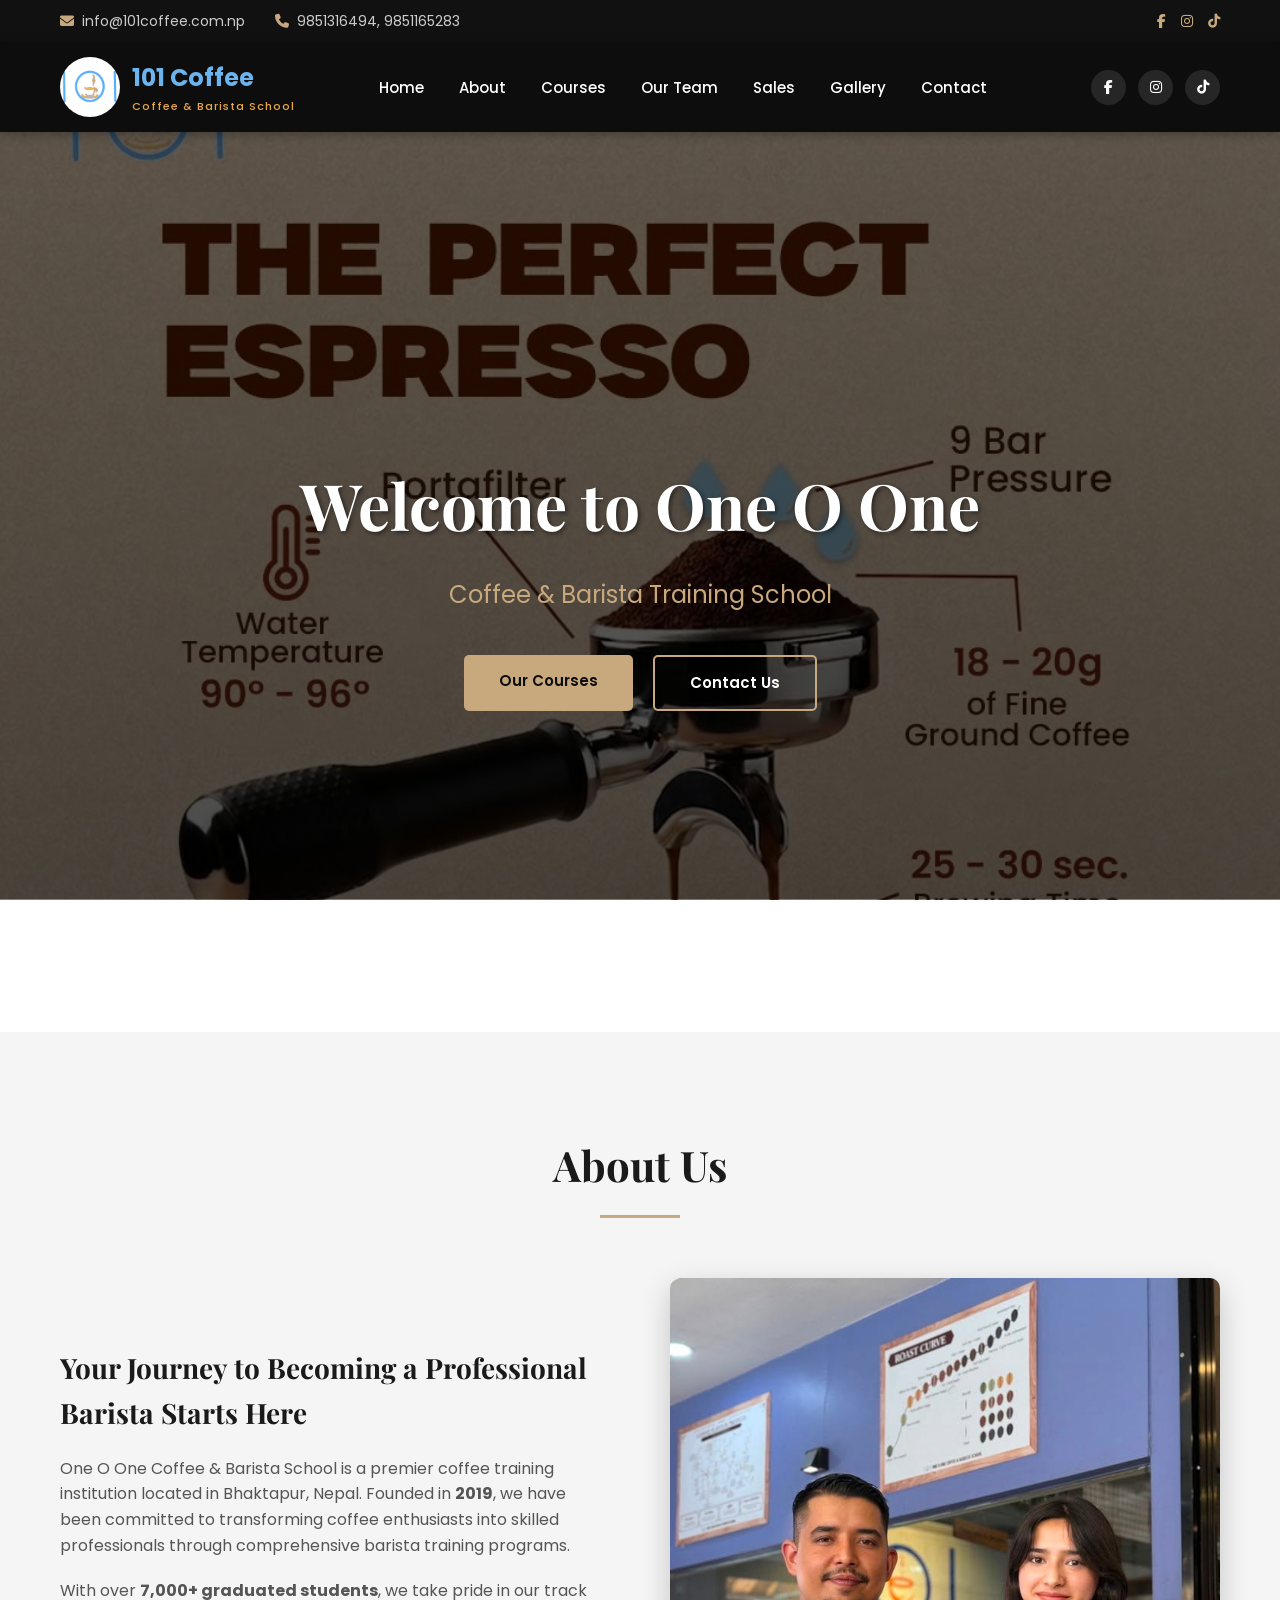
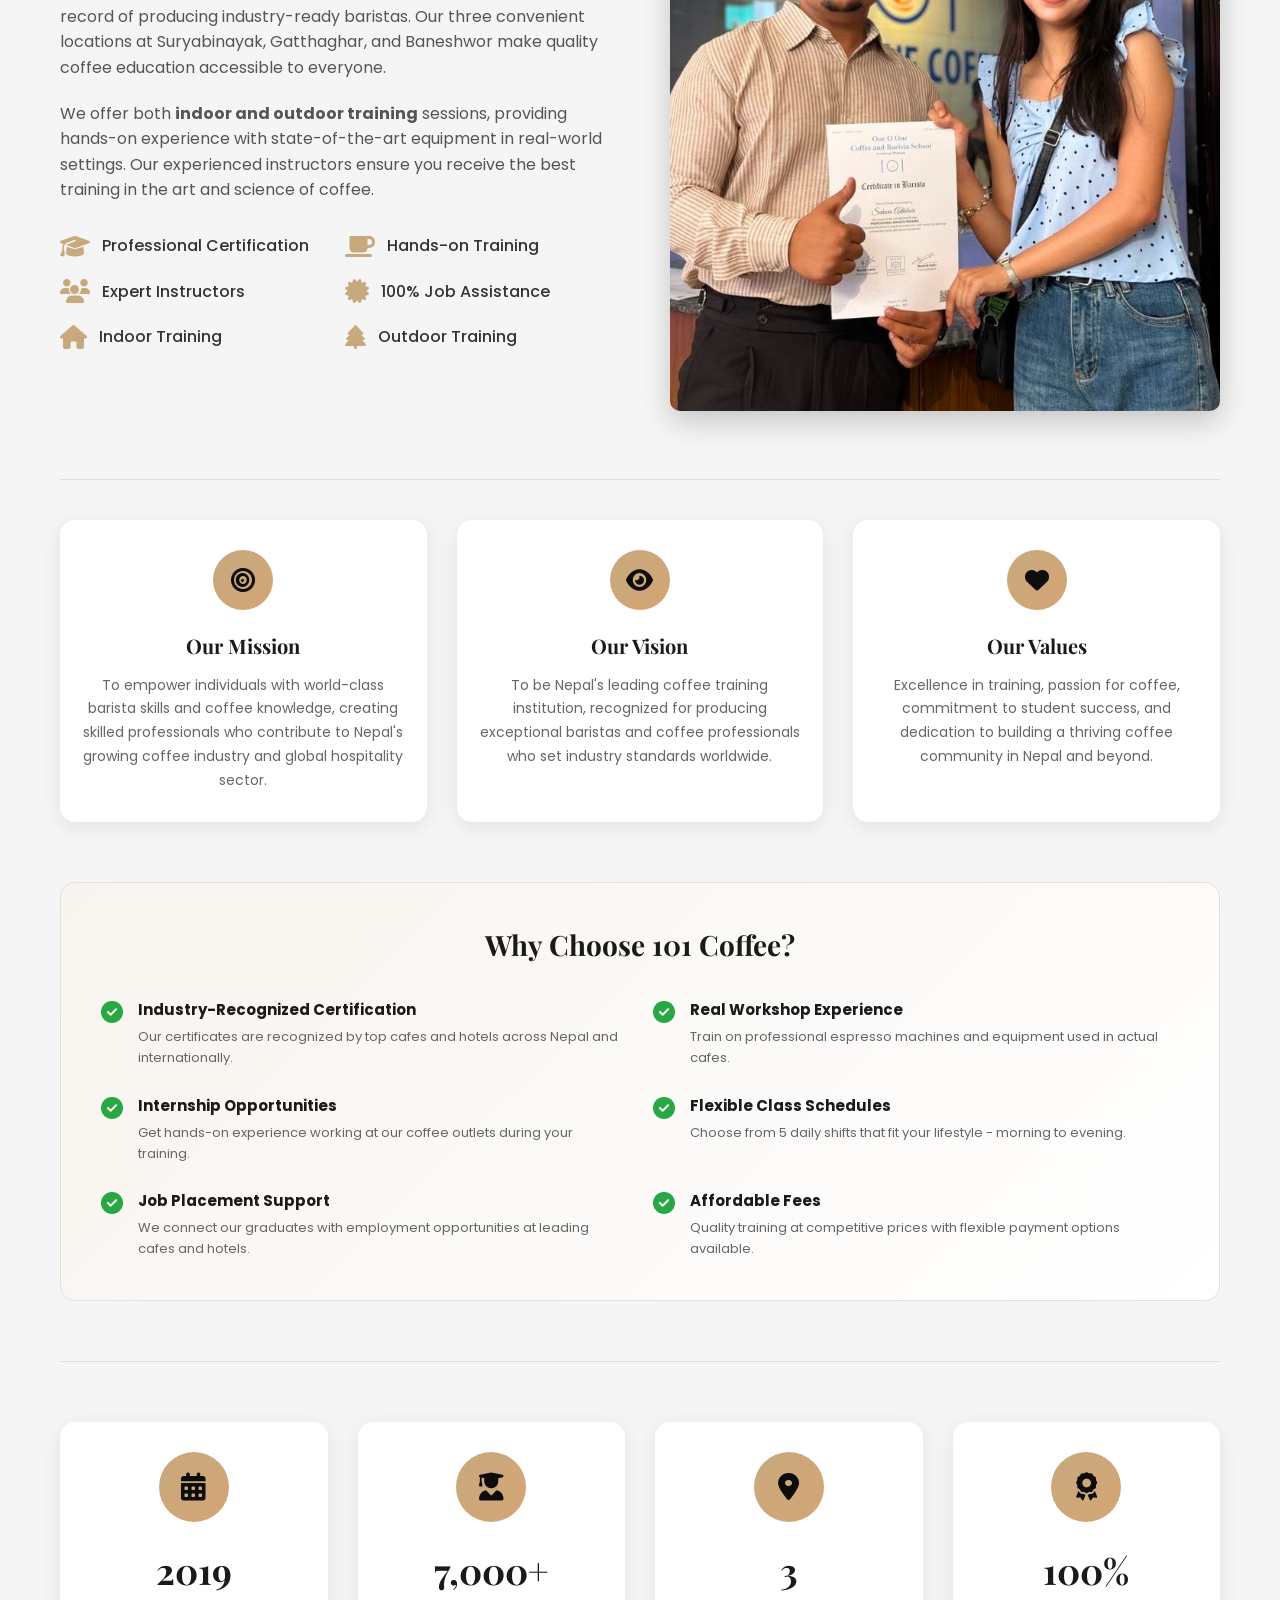
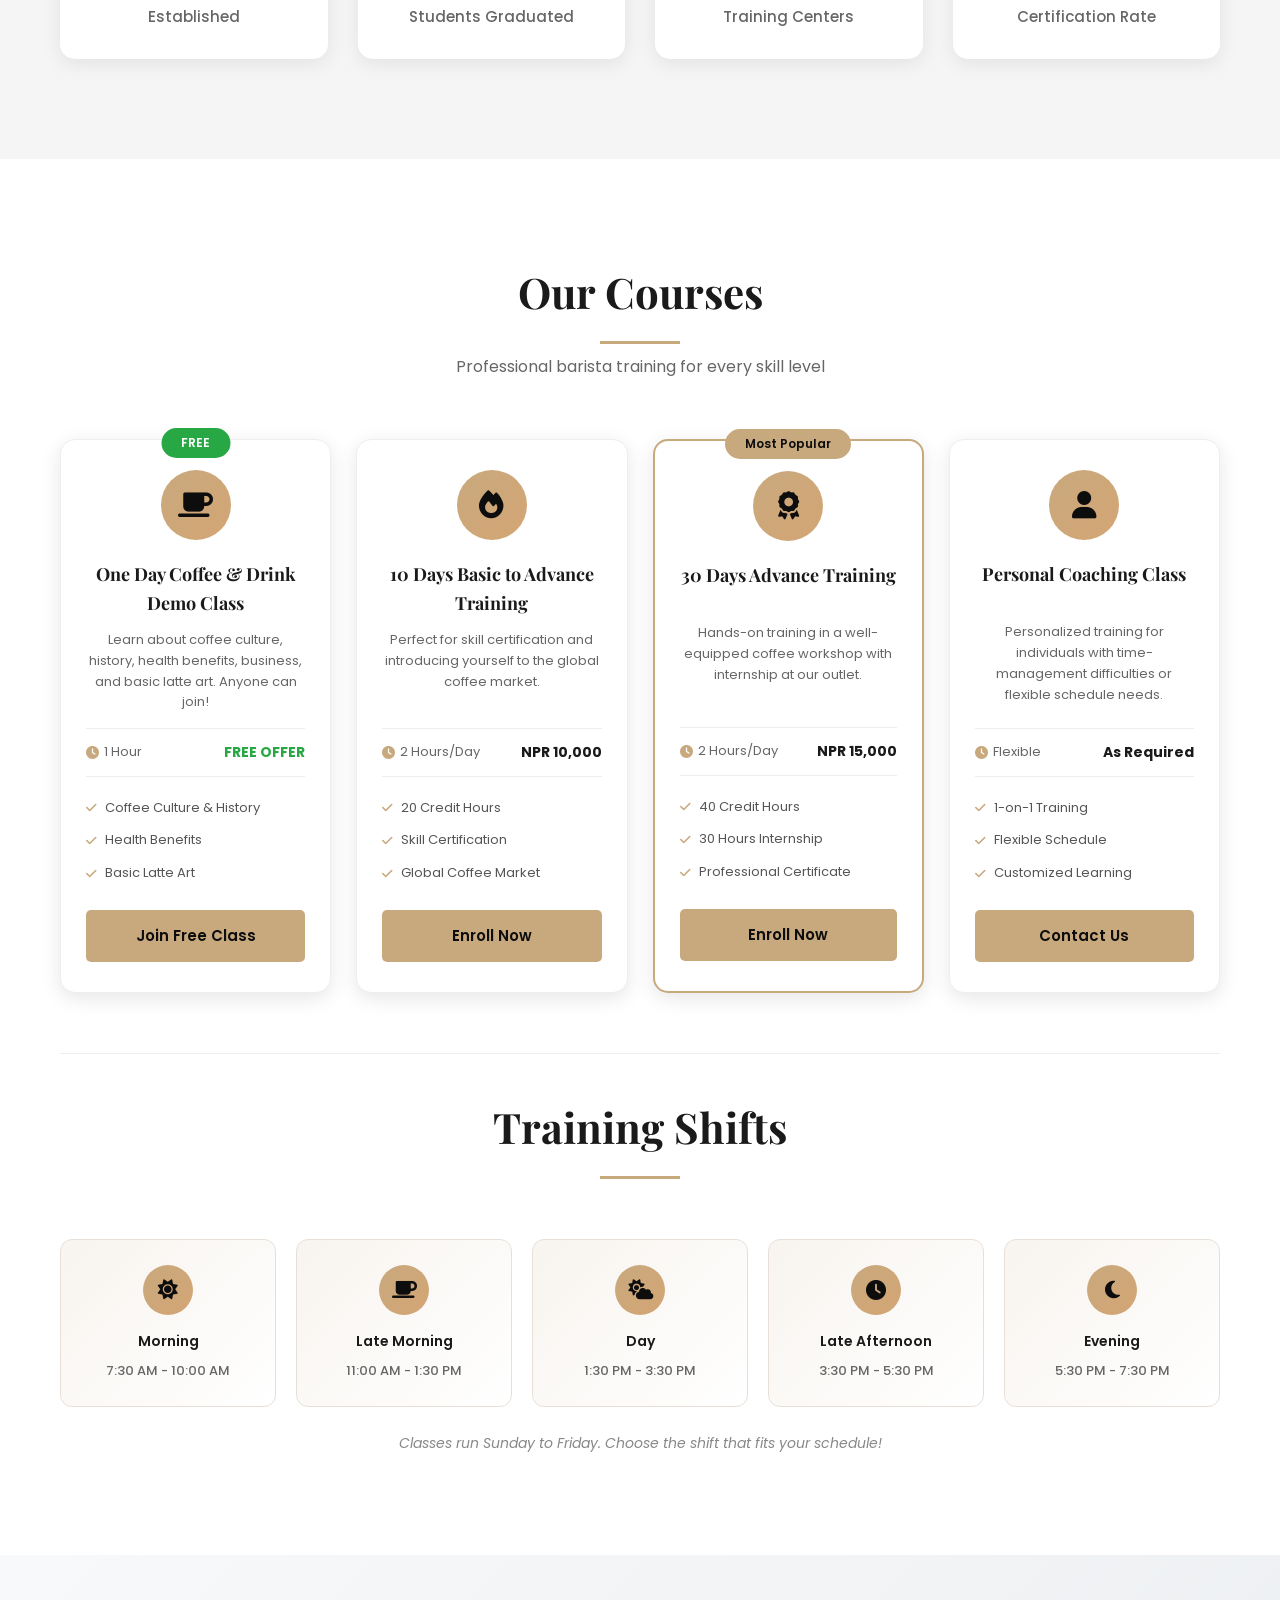
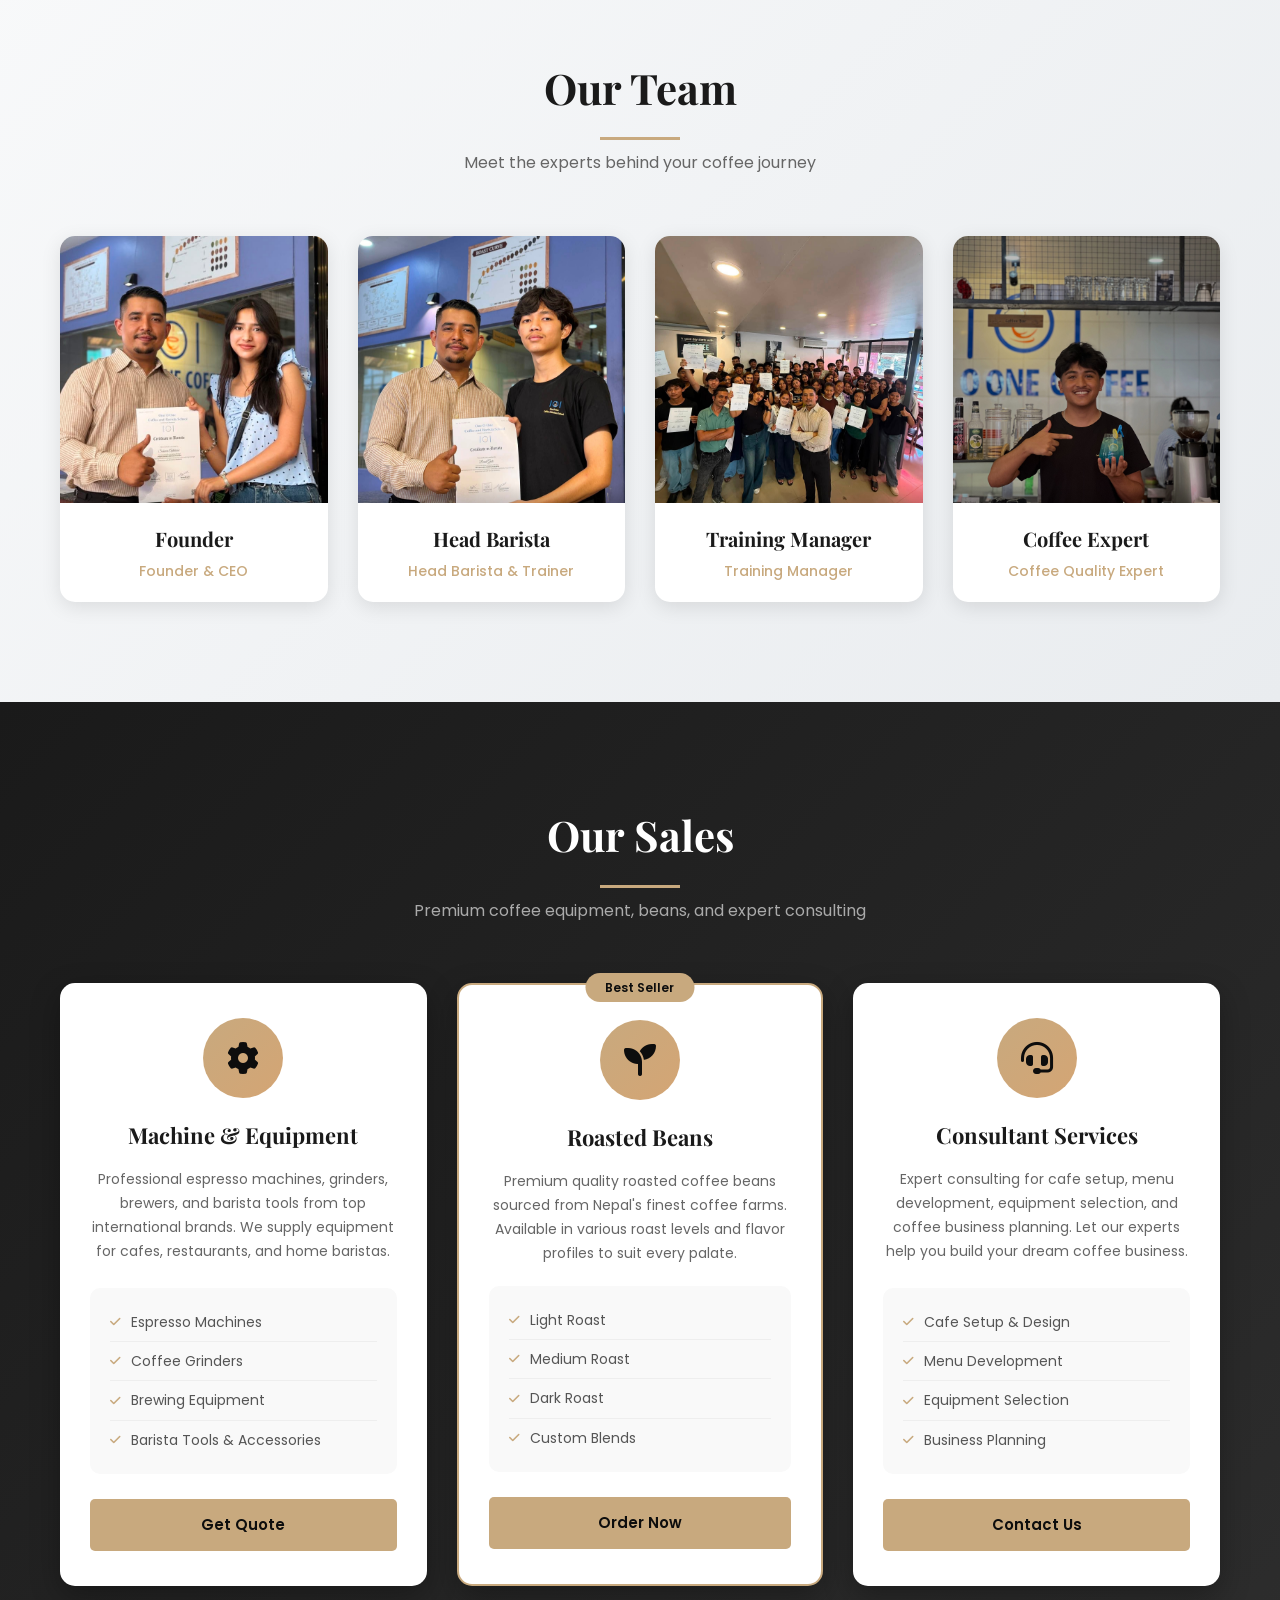
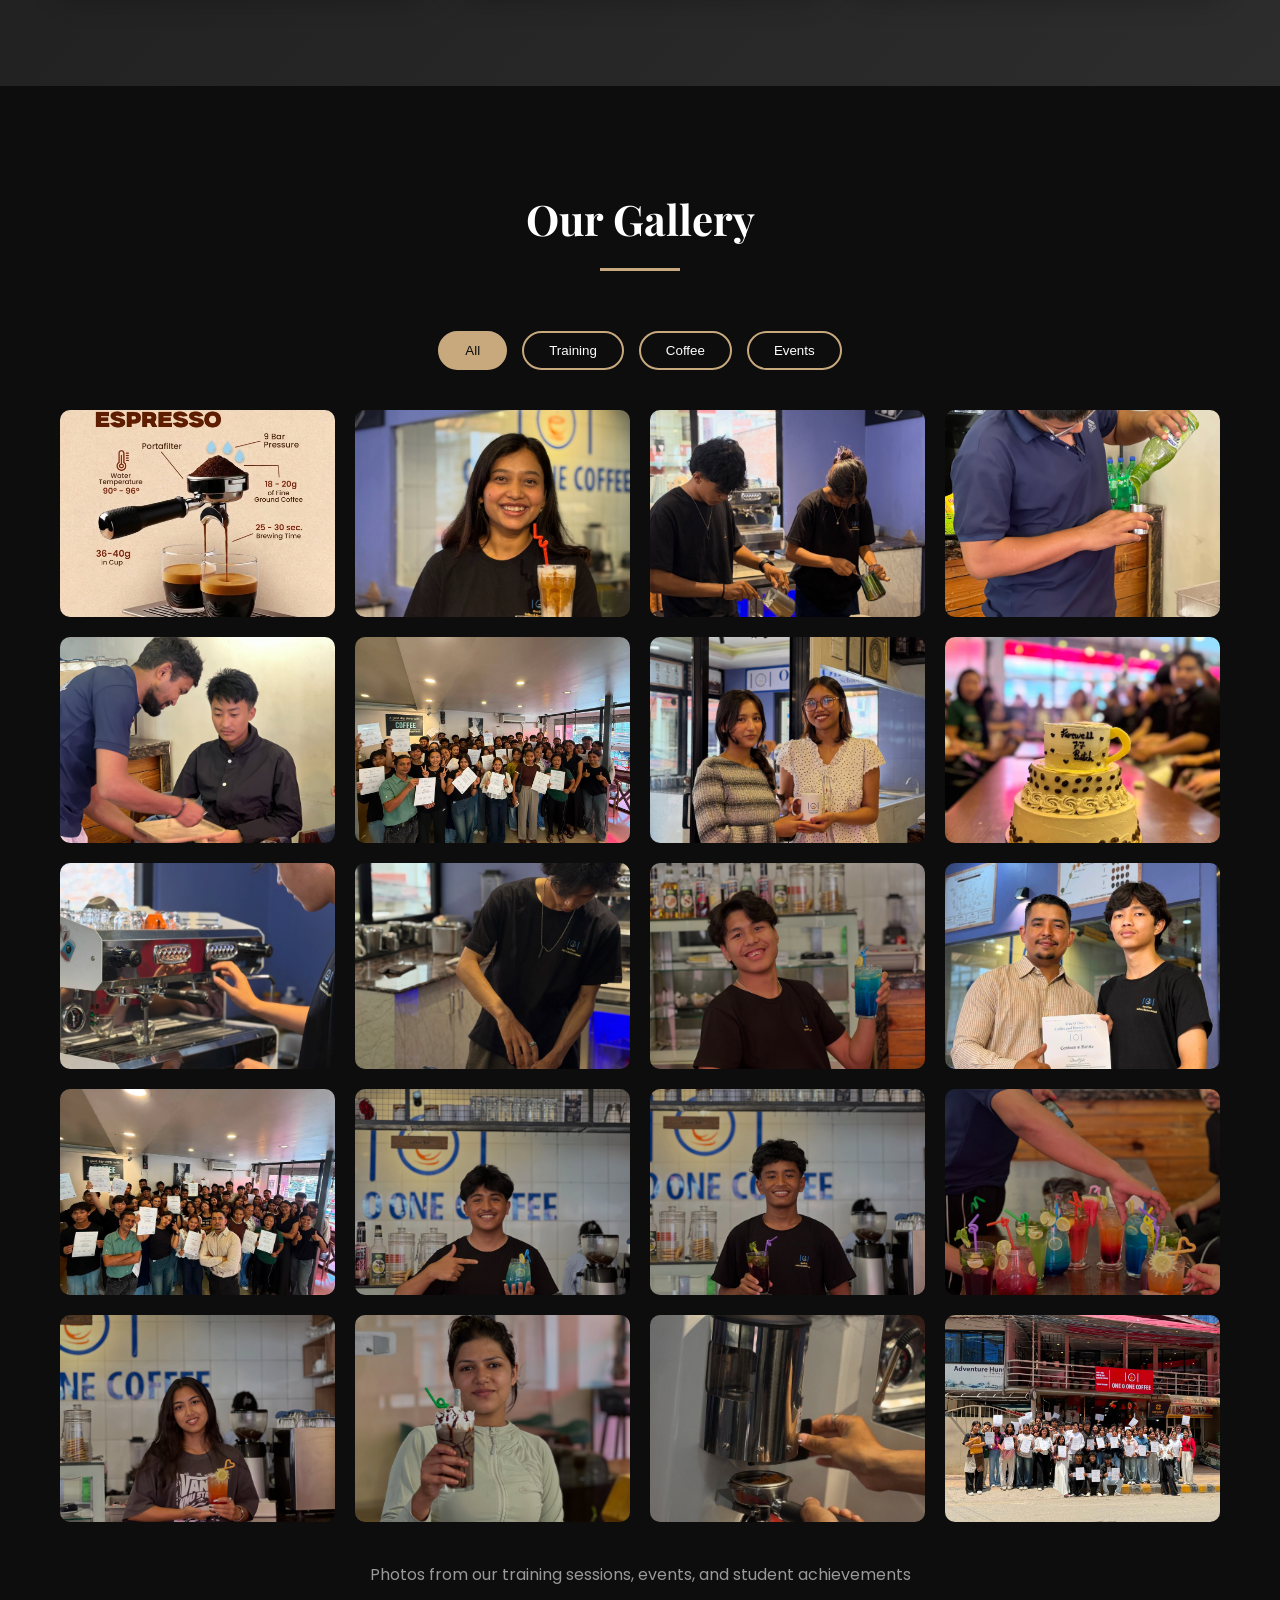
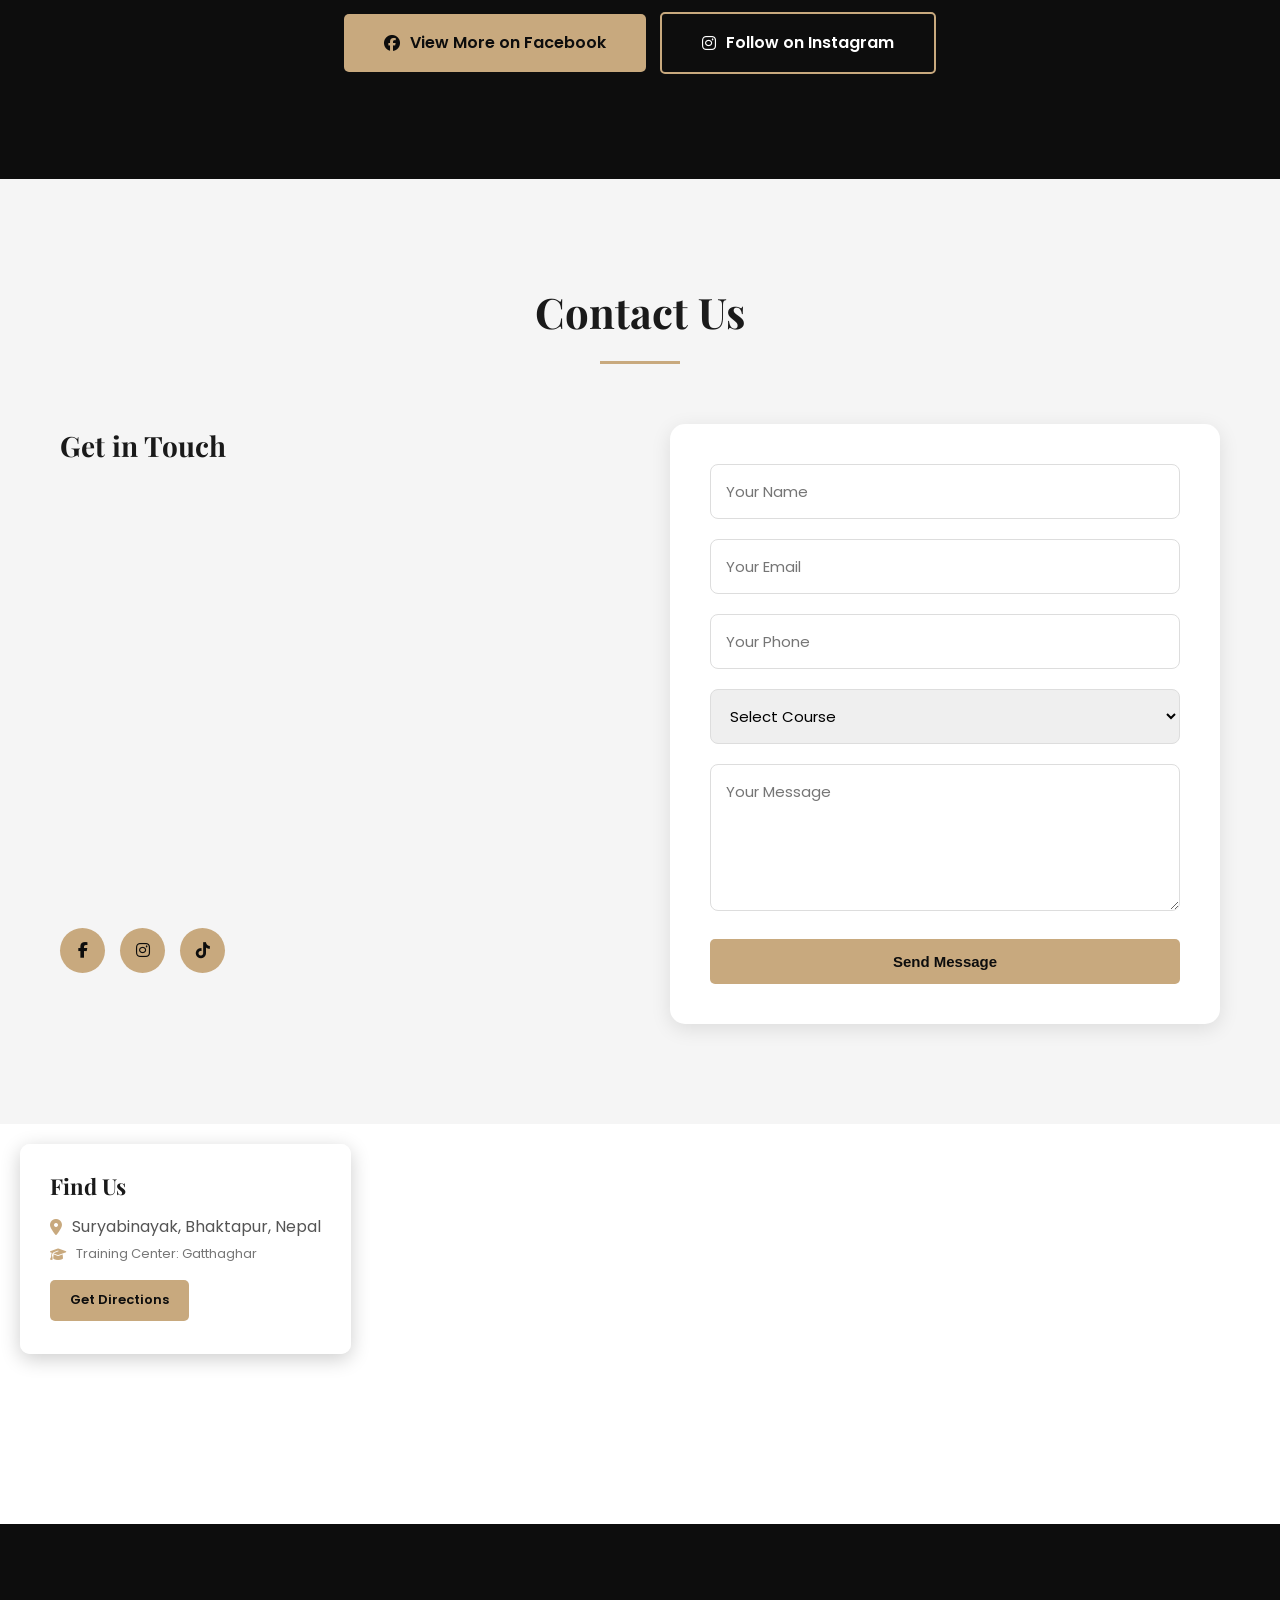
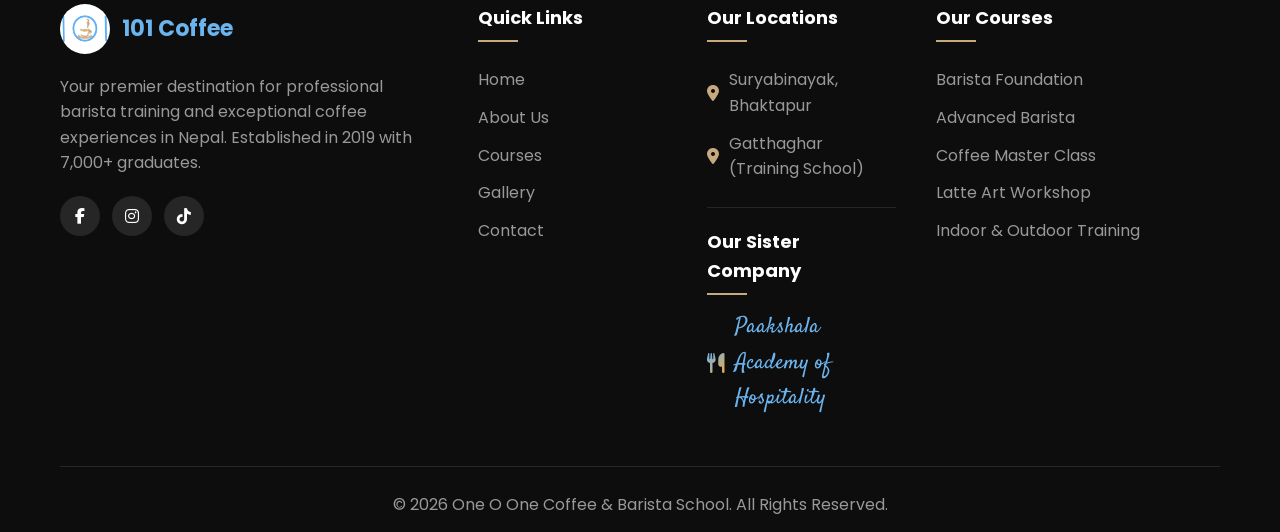
==== commit c50afaa8: "Add Sales section with Machine, Beans, Consultant" ====
--- a/public/index.html
+++ b/public/index.html
@@ -40,6 +40,7 @@
                     <li><a href="#about">About</a></li>
                     <li><a href="#courses">Courses</a></li>
                     <li><a href="#team">Our Team</a></li>
+                    <li><a href="#sales">Sales</a></li>
                     <li><a href="#gallery">Gallery</a></li>
                     <li><a href="#contact">Contact</a></li>
                 </ul>
@@ -383,6 +384,58 @@
         </div>
     </section>
 
+    <!-- Sales Section -->
+    <section id="sales" class="sales">
+        <div class="container">
+            <div class="section-header">
+                <h2>Our Sales</h2>
+                <div class="underline"></div>
+                <p class="section-subtitle">Premium coffee equipment, beans, and expert consulting</p>
+            </div>
+            <div class="sales-grid" id="salesGrid">
+                <div class="sales-card">
+                    <div class="sales-icon"><i class="fas fa-cog"></i></div>
+                    <h3>Machine & Equipment</h3>
+                    <p>Professional espresso machines, grinders, brewers, and barista tools from top international brands. We supply equipment for cafes, restaurants, and home baristas.</p>
+                    <ul class="sales-features">
+                        <li><i class="fas fa-check"></i> Espresso Machines</li>
+                        <li><i class="fas fa-check"></i> Coffee Grinders</li>
+                        <li><i class="fas fa-check"></i> Brewing Equipment</li>
+                        <li><i class="fas fa-check"></i> Barista Tools & Accessories</li>
+                    </ul>
+                    <a href="#contact" class="btn btn-primary">Get Quote</a>
+                </div>
+
+                <div class="sales-card featured">
+                    <div class="sales-badge">Best Seller</div>
+                    <div class="sales-icon"><i class="fas fa-seedling"></i></div>
+                    <h3>Roasted Beans</h3>
+                    <p>Premium quality roasted coffee beans sourced from Nepal's finest coffee farms. Available in various roast levels and flavor profiles to suit every palate.</p>
+                    <ul class="sales-features">
+                        <li><i class="fas fa-check"></i> Light Roast</li>
+                        <li><i class="fas fa-check"></i> Medium Roast</li>
+                        <li><i class="fas fa-check"></i> Dark Roast</li>
+                        <li><i class="fas fa-check"></i> Custom Blends</li>
+                    </ul>
+                    <a href="#contact" class="btn btn-primary">Order Now</a>
+                </div>
+
+                <div class="sales-card">
+                    <div class="sales-icon"><i class="fas fa-headset"></i></div>
+                    <h3>Consultant Services</h3>
+                    <p>Expert consulting for cafe setup, menu development, equipment selection, and coffee business planning. Let our experts help you build your dream coffee business.</p>
+                    <ul class="sales-features">
+                        <li><i class="fas fa-check"></i> Cafe Setup & Design</li>
+                        <li><i class="fas fa-check"></i> Menu Development</li>
+                        <li><i class="fas fa-check"></i> Equipment Selection</li>
+                        <li><i class="fas fa-check"></i> Business Planning</li>
+                    </ul>
+                    <a href="#contact" class="btn btn-primary">Contact Us</a>
+                </div>
+            </div>
+        </div>
+    </section>
+
     <!-- Gallery Section -->
     <section id="gallery" class="gallery">
         <div class="container">
@@ -710,6 +763,7 @@
                 <div class="admin-tabs">
                     <button class="admin-tab active" data-tab="content">Content</button>
                     <button class="admin-tab" data-tab="courses">Courses</button>
+                    <button class="admin-tab" data-tab="sales">Sales</button>
                     <button class="admin-tab" data-tab="team">Team</button>
                     <button class="admin-tab" data-tab="images">Images</button>
                     <button class="admin-tab" data-tab="settings">Settings</button>
@@ -758,6 +812,13 @@
                     <h3>Edit Courses</h3>
                     <div class="admin-course-list" id="adminCourseList"></div>
                     <button id="saveCourses" class="btn btn-primary btn-block">Save Courses</button>
+                </div>
+
+                <!-- Sales Tab -->
+                <div class="admin-tab-content" id="tab-sales">
+                    <h3>Edit Sales Items</h3>
+                    <div class="admin-sales-list" id="adminSalesList"></div>
+                    <button id="saveSales" class="btn btn-primary btn-block">Save Sales</button>
                 </div>
 
                 <!-- Team Tab -->
--- a/public/styles.css
+++ b/public/styles.css
@@ -497,6 +497,120 @@
     font-size: 13px;
     color: #666;
     line-height: 1.6;
+}
+
+/* Sales Section */
+.sales {
+    padding: 100px 0;
+    background: linear-gradient(135deg, #1a1a1a 0%, #2d2d2d 100%);
+}
+
+.sales .section-header h2 {
+    color: var(--text-light);
+}
+
+.sales .section-subtitle {
+    color: #aaa;
+}
+
+.sales-grid {
+    display: grid;
+    grid-template-columns: repeat(3, 1fr);
+    gap: 30px;
+}
+
+.sales-card {
+    background: #fff;
+    border-radius: 15px;
+    padding: 35px 30px;
+    text-align: center;
+    box-shadow: 0 10px 30px rgba(0, 0, 0, 0.3);
+    transition: var(--transition);
+    position: relative;
+    display: flex;
+    flex-direction: column;
+}
+
+.sales-card:hover {
+    transform: translateY(-10px);
+    box-shadow: 0 20px 50px rgba(0, 0, 0, 0.4);
+}
+
+.sales-card.featured {
+    border: 2px solid var(--primary-color);
+}
+
+.sales-badge {
+    position: absolute;
+    top: -12px;
+    left: 50%;
+    transform: translateX(-50%);
+    background: var(--primary-color);
+    color: var(--dark-bg);
+    padding: 5px 20px;
+    border-radius: 20px;
+    font-size: 12px;
+    font-weight: 600;
+    white-space: nowrap;
+}
+
+.sales-icon {
+    width: 80px;
+    height: 80px;
+    background: linear-gradient(135deg, var(--primary-color), var(--accent-color));
+    border-radius: 50%;
+    display: flex;
+    align-items: center;
+    justify-content: center;
+    margin: 0 auto 20px;
+}
+
+.sales-icon i {
+    font-size: 32px;
+    color: var(--dark-bg);
+}
+
+.sales-card h3 {
+    font-family: 'Playfair Display', serif;
+    font-size: 22px;
+    margin-bottom: 15px;
+    color: var(--secondary-color);
+}
+
+.sales-card p {
+    color: #666;
+    font-size: 14px;
+    line-height: 1.7;
+    margin-bottom: 20px;
+    flex-grow: 1;
+}
+
+.sales-features {
+    list-style: none;
+    margin-bottom: 25px;
+    text-align: left;
+    background: #f9f9f9;
+    padding: 15px 20px;
+    border-radius: 10px;
+}
+
+.sales-features li {
+    padding: 8px 0;
+    color: #555;
+    font-size: 14px;
+    display: flex;
+    align-items: center;
+    gap: 10px;
+    border-bottom: 1px solid #eee;
+}
+
+.sales-features li:last-child {
+    border-bottom: none;
+}
+
+.sales-features i {
+    color: var(--primary-color);
+    font-size: 12px;
 }
 
 /* Courses Section */
@@ -1679,6 +1793,10 @@
     .why-grid {
         grid-template-columns: 1fr;
     }
+
+    .sales-grid {
+        grid-template-columns: 1fr;
+    }
 }
 
 @media (max-width: 768px) {
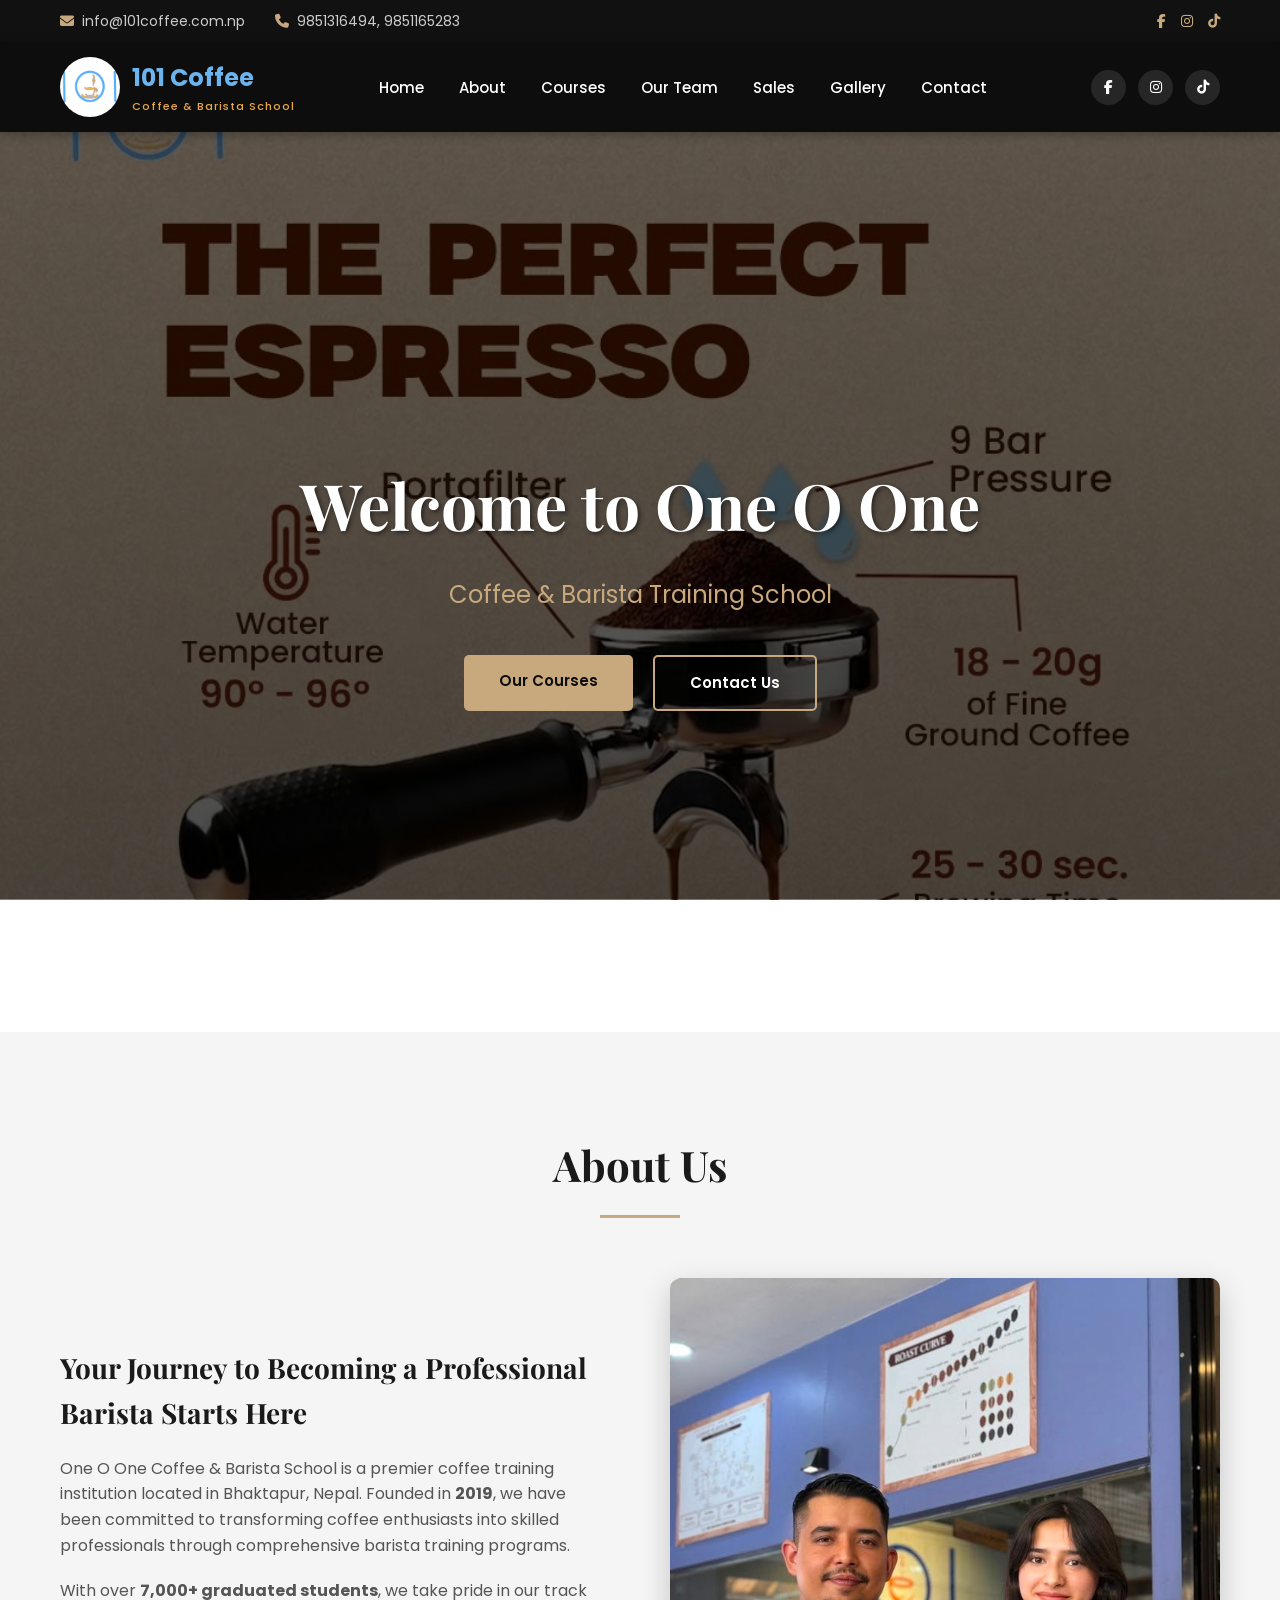
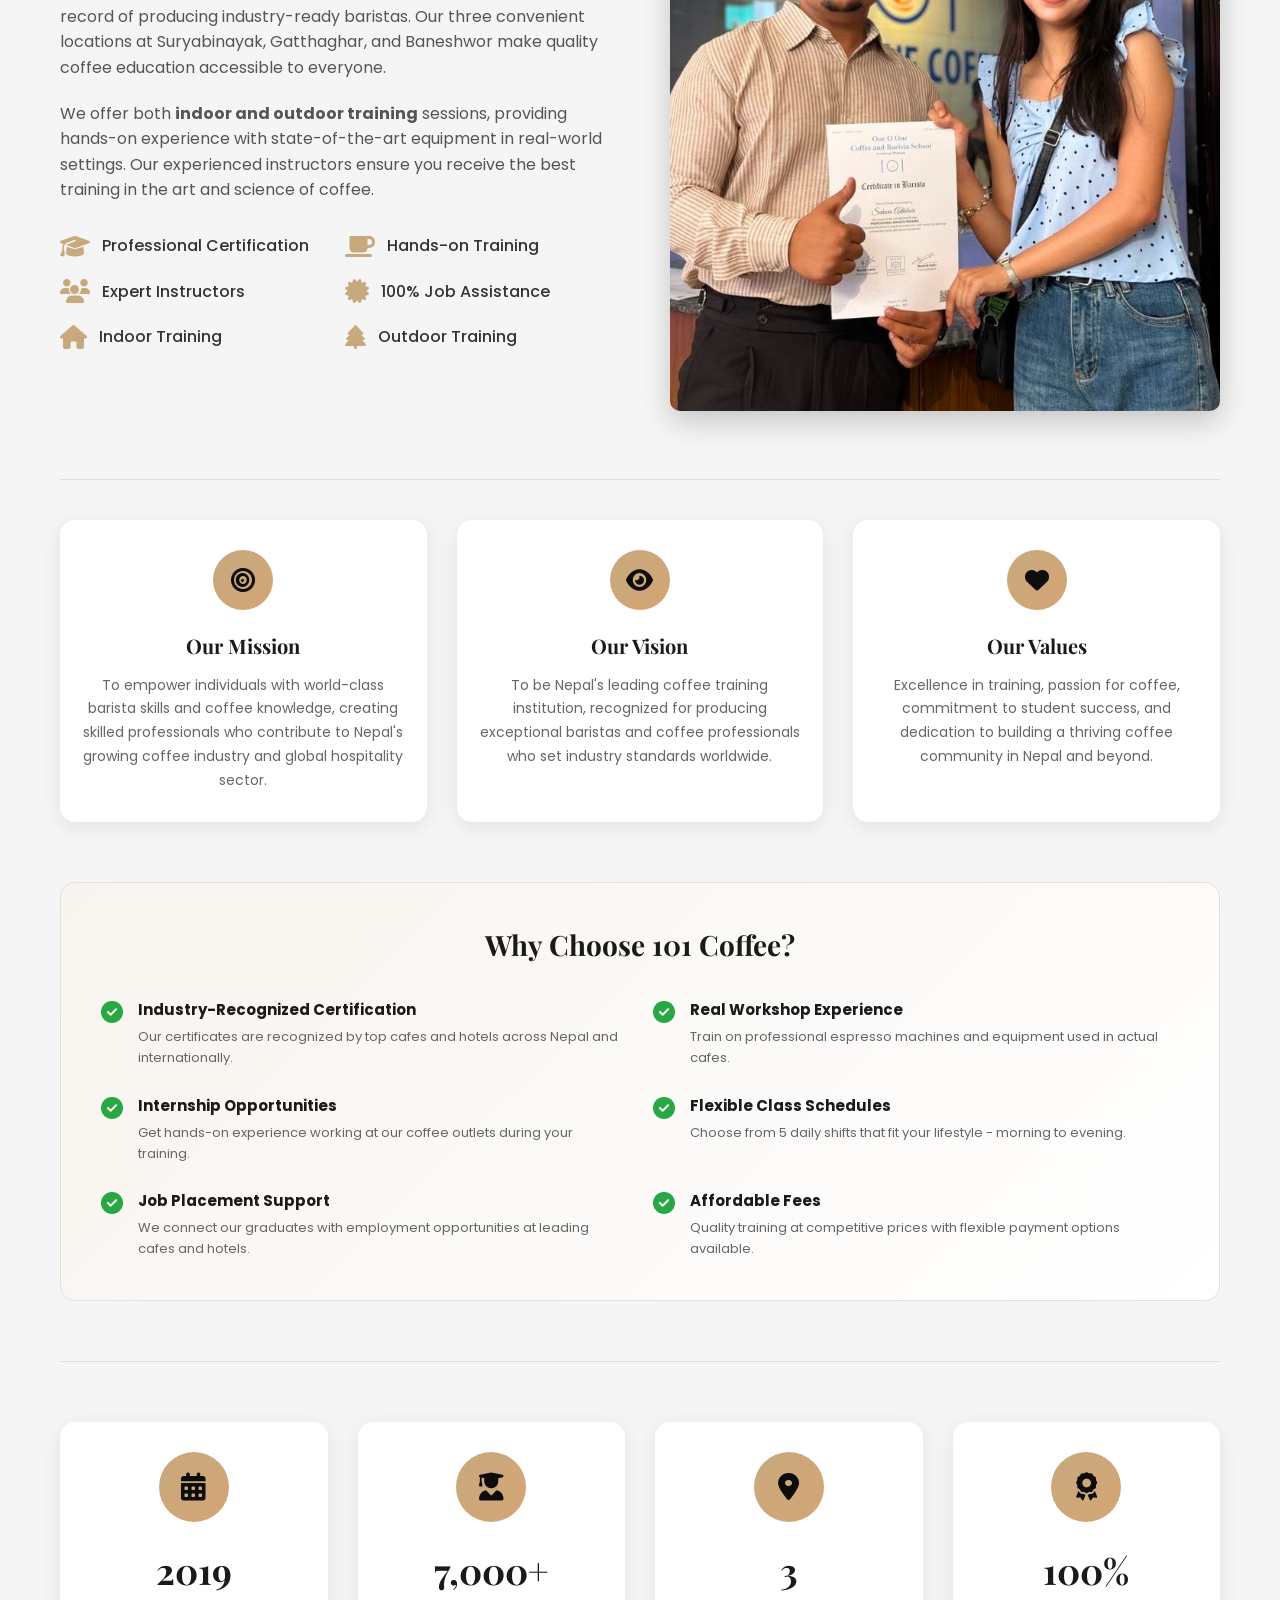
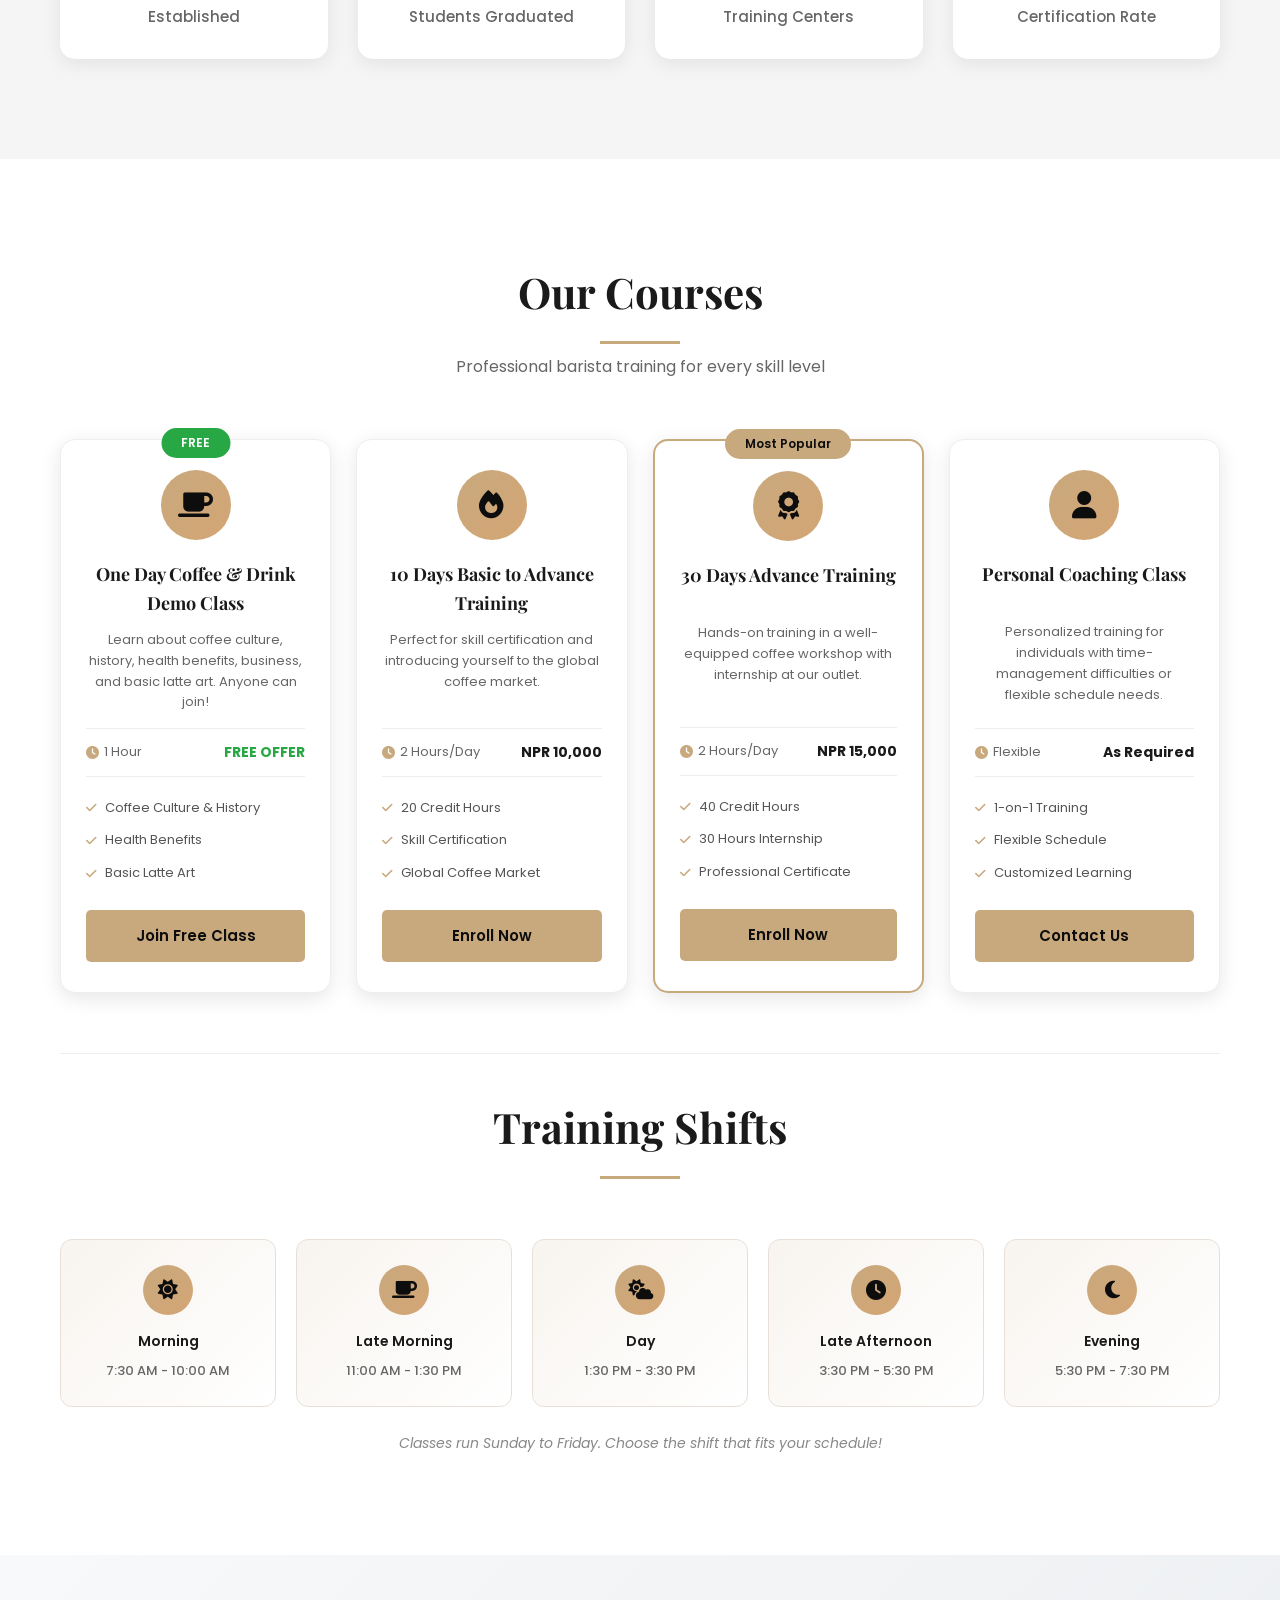
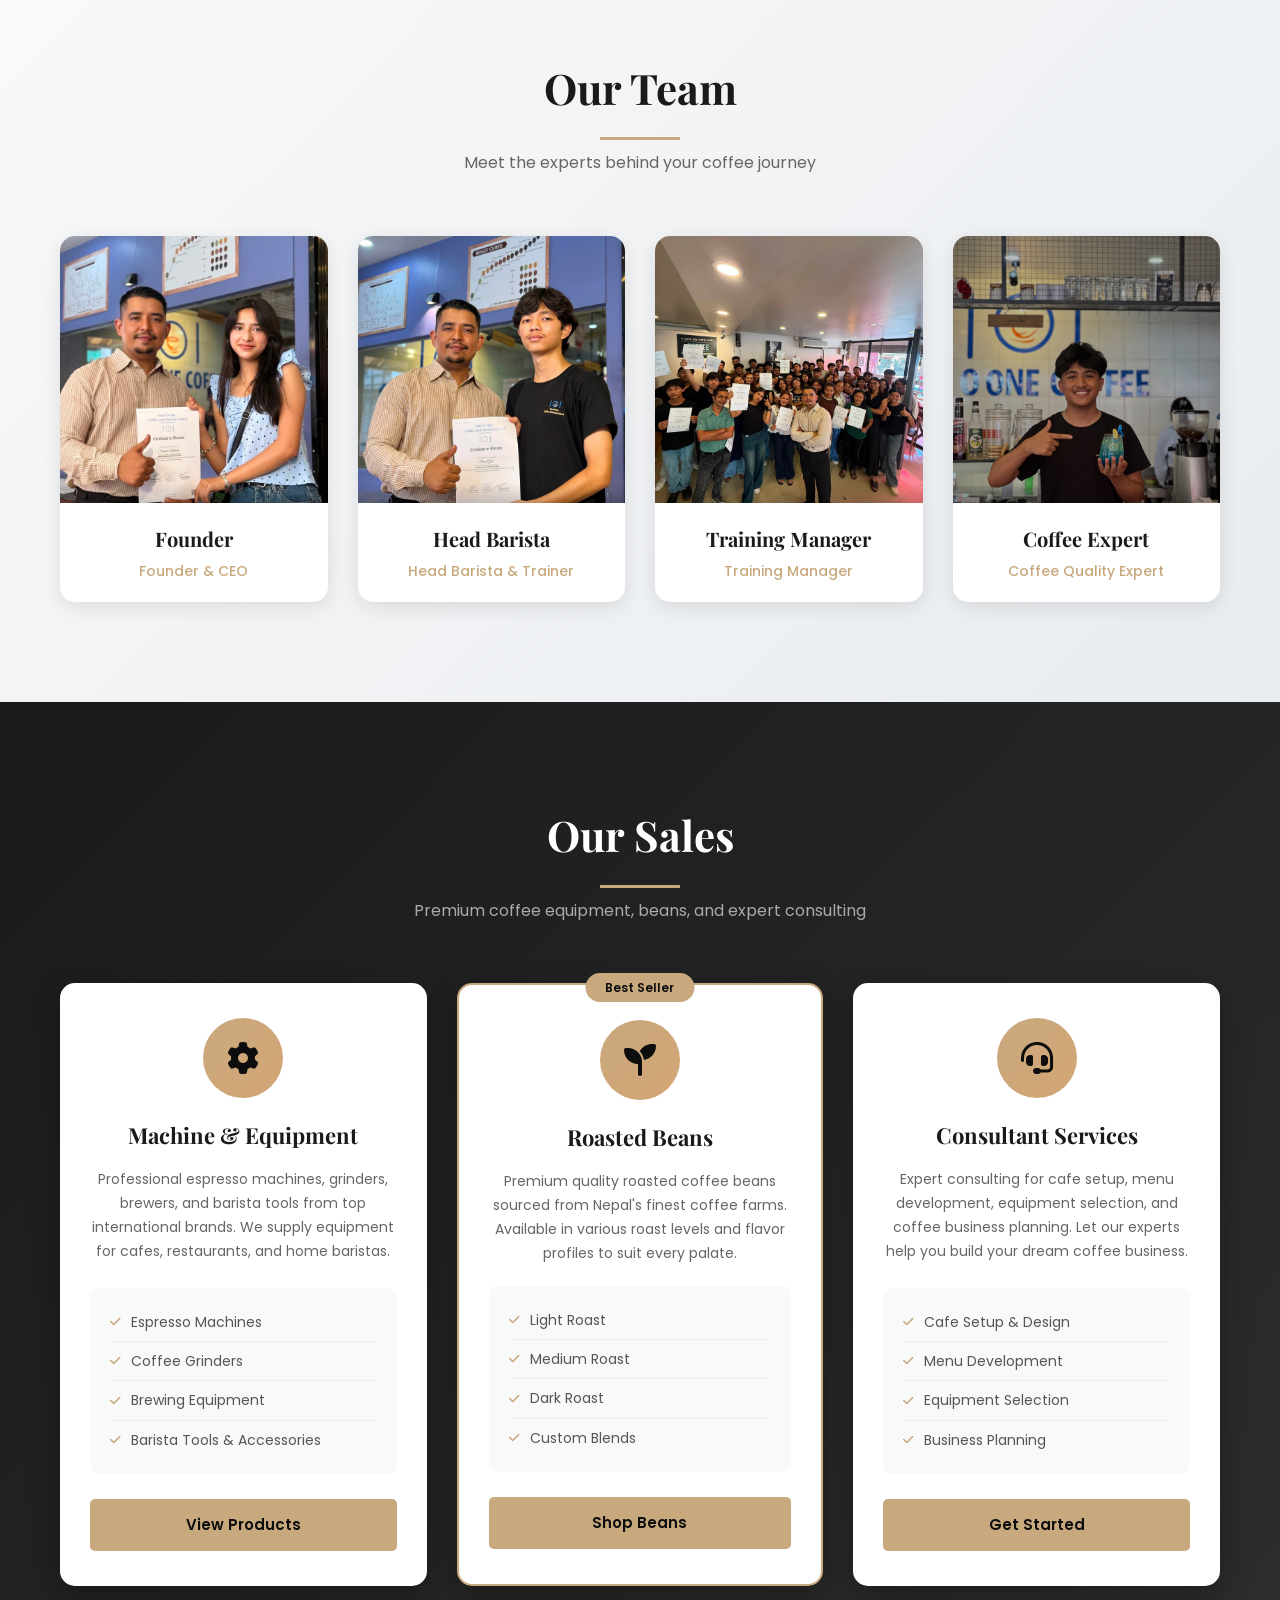
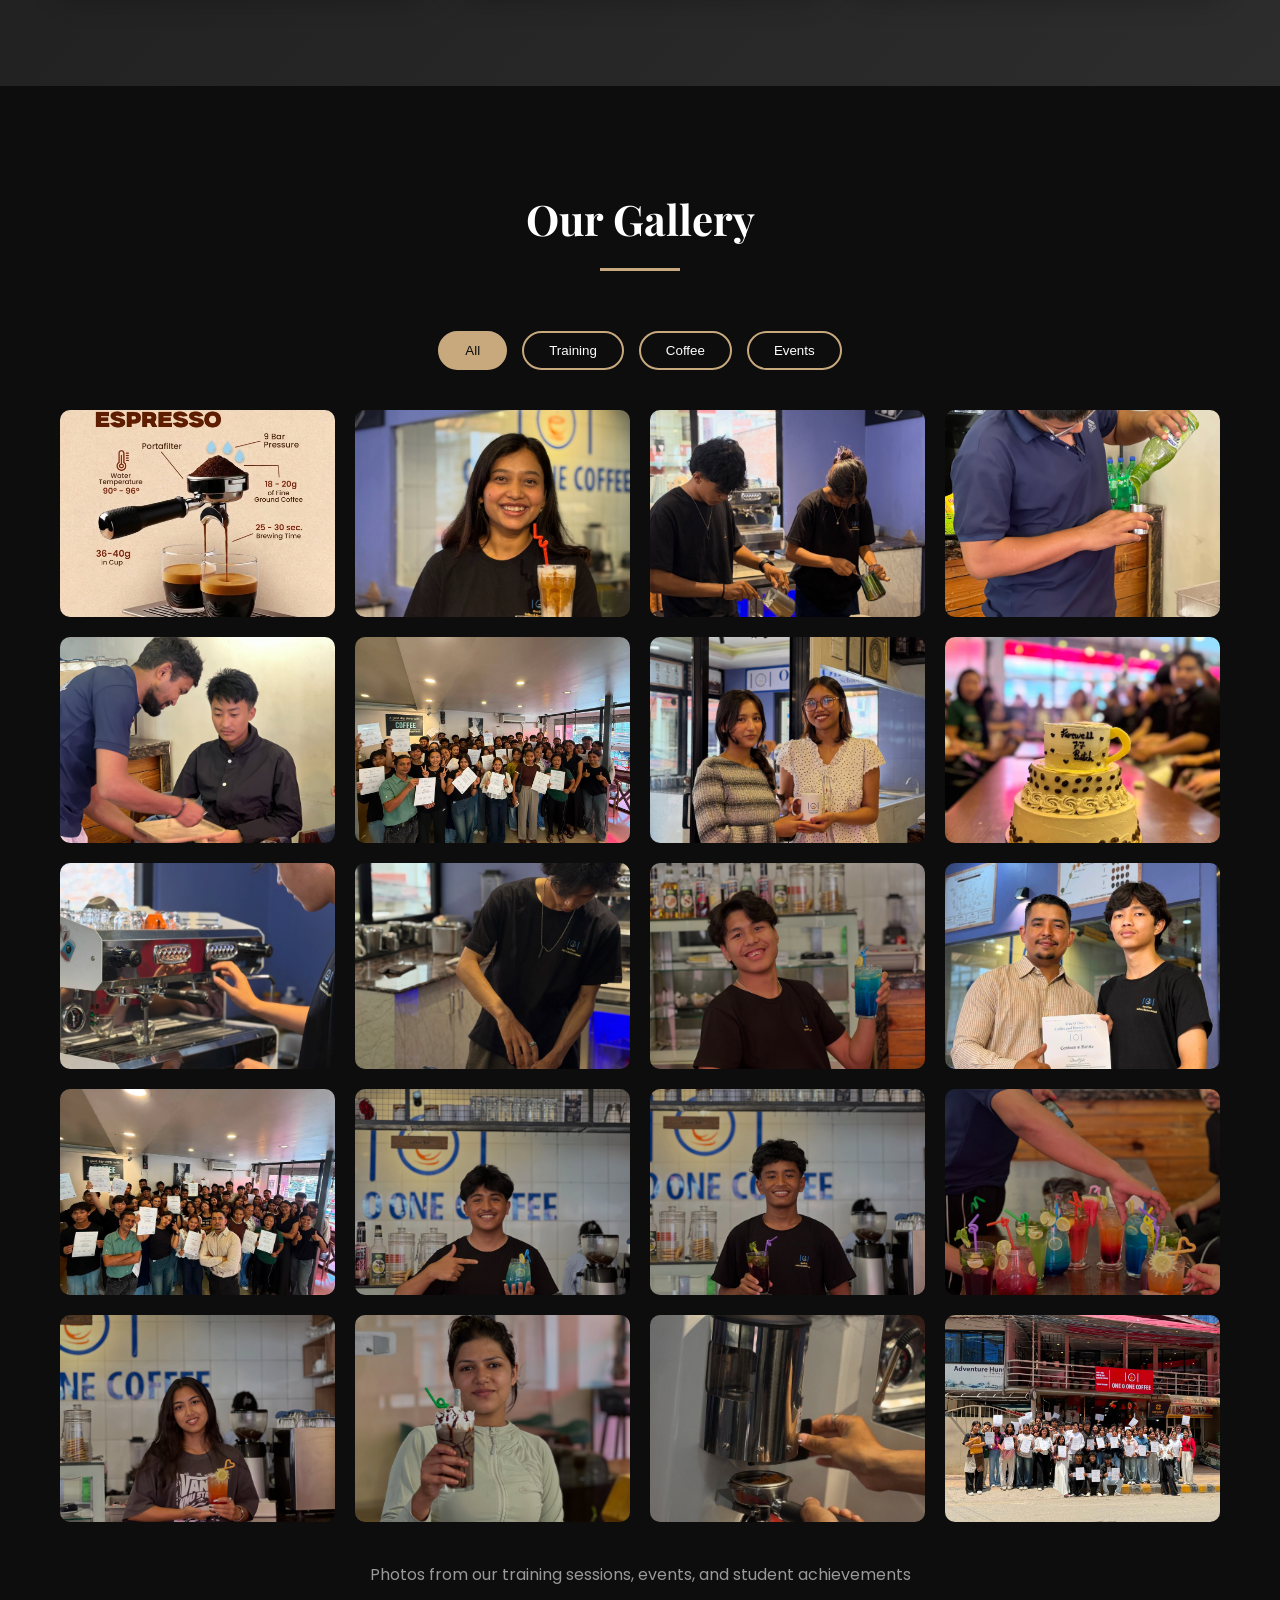
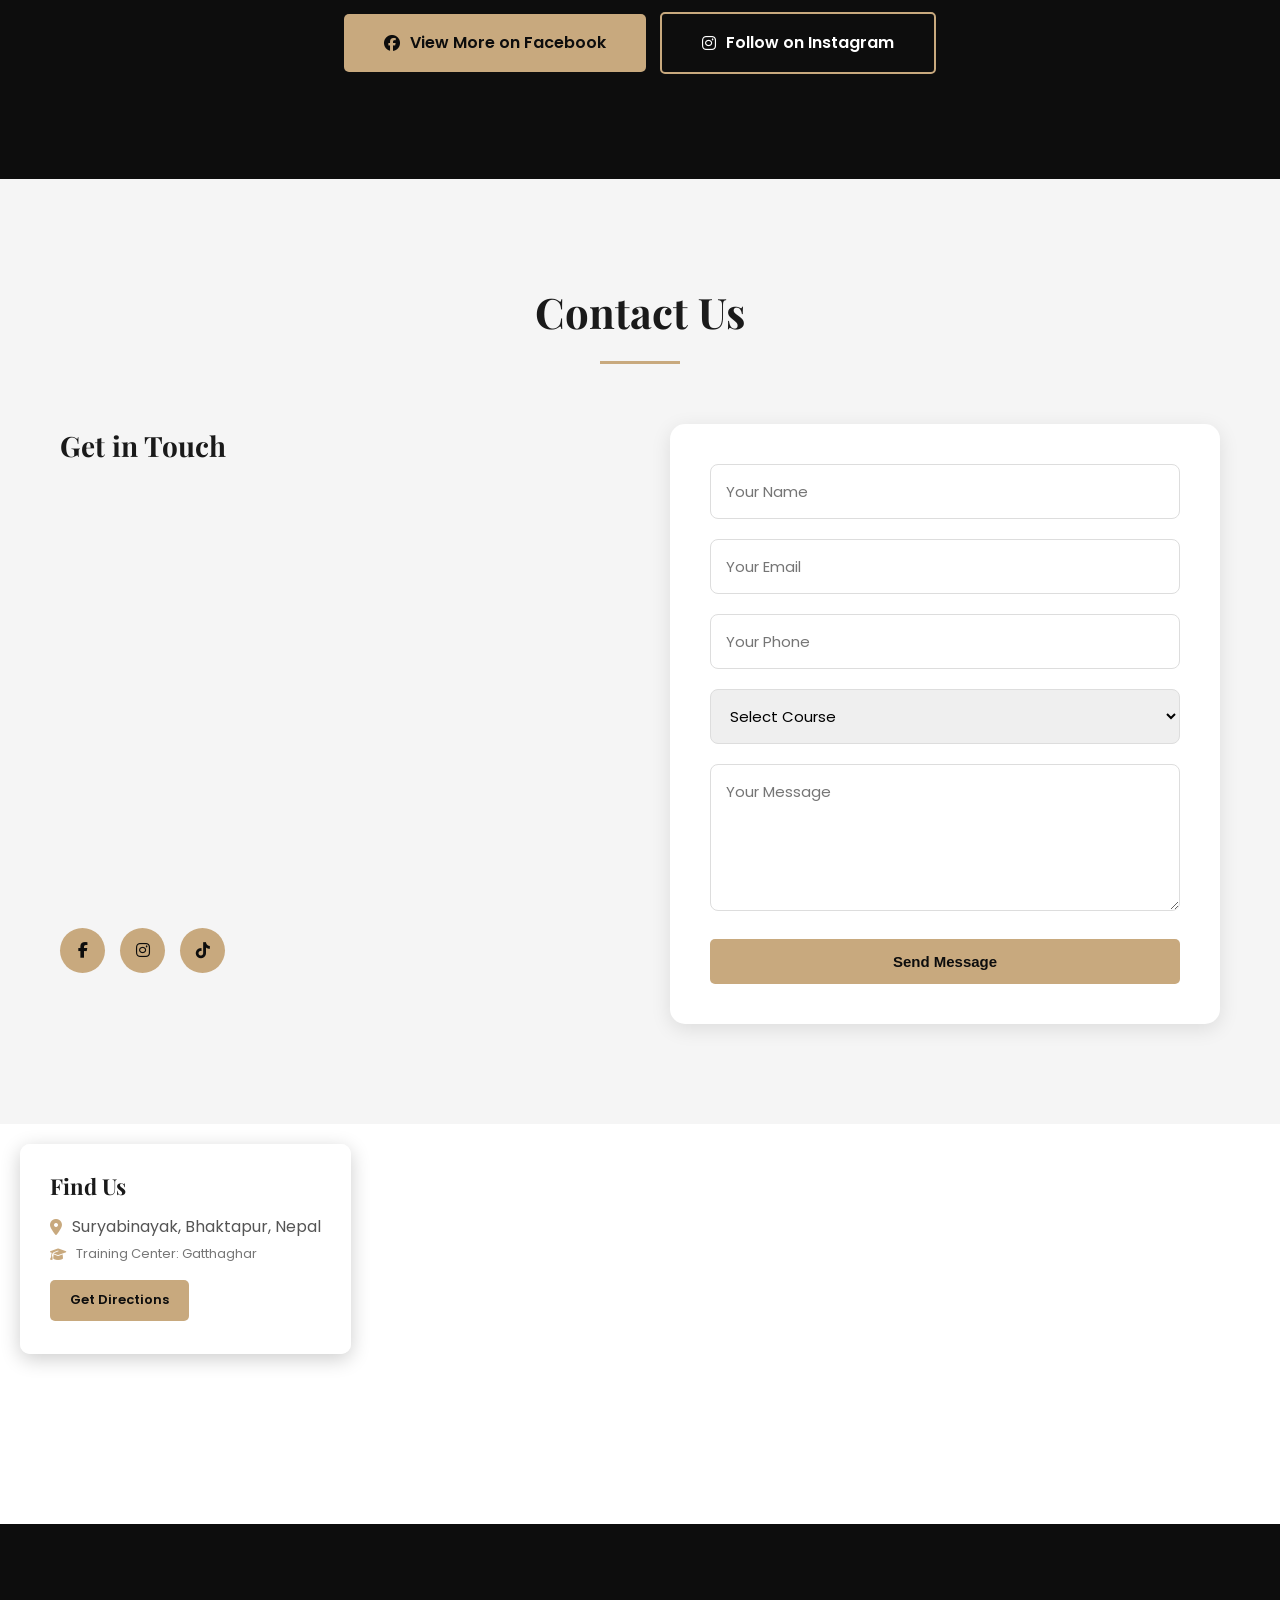
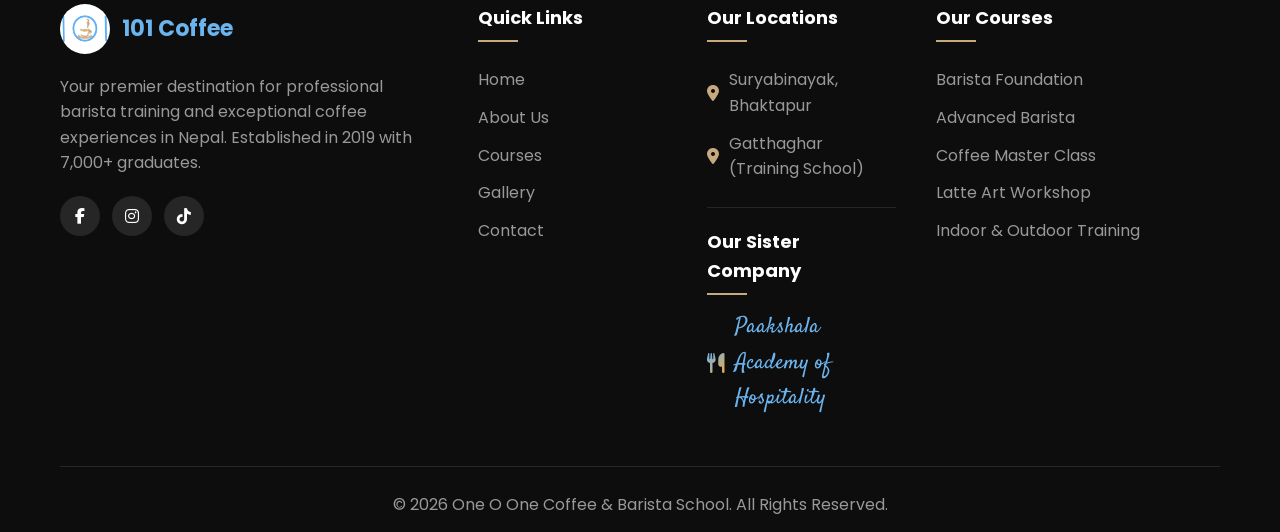
==== commit 25775c21: "Add sales pages: machines, beans, consultant with forms" ====
--- a/public/index.html
+++ b/public/index.html
@@ -403,7 +403,7 @@
                         <li><i class="fas fa-check"></i> Brewing Equipment</li>
                         <li><i class="fas fa-check"></i> Barista Tools & Accessories</li>
                     </ul>
-                    <a href="#contact" class="btn btn-primary">Get Quote</a>
+                    <a href="machines.html" class="btn btn-primary">View Products</a>
                 </div>
 
                 <div class="sales-card featured">
@@ -417,7 +417,7 @@
                         <li><i class="fas fa-check"></i> Dark Roast</li>
                         <li><i class="fas fa-check"></i> Custom Blends</li>
                     </ul>
-                    <a href="#contact" class="btn btn-primary">Order Now</a>
+                    <a href="beans.html" class="btn btn-primary">Shop Beans</a>
                 </div>
 
                 <div class="sales-card">
@@ -430,7 +430,7 @@
                         <li><i class="fas fa-check"></i> Equipment Selection</li>
                         <li><i class="fas fa-check"></i> Business Planning</li>
                     </ul>
-                    <a href="#contact" class="btn btn-primary">Contact Us</a>
+                    <a href="consultant.html" class="btn btn-primary">Get Started</a>
                 </div>
             </div>
         </div>
@@ -766,6 +766,7 @@
                     <button class="admin-tab" data-tab="sales">Sales</button>
                     <button class="admin-tab" data-tab="team">Team</button>
                     <button class="admin-tab" data-tab="images">Images</button>
+                    <button class="admin-tab" data-tab="contacts">Contacts</button>
                     <button class="admin-tab" data-tab="settings">Settings</button>
                 </div>
 
@@ -861,6 +862,15 @@
                     <button id="saveImages" class="btn btn-primary btn-block">Save Changes</button>
                 </div>
 
+                <!-- Contacts Tab -->
+                <div class="admin-tab-content" id="tab-contacts">
+                    <div style="display: flex; justify-content: space-between; align-items: center; margin-bottom: 20px;">
+                        <h3>Contact Submissions</h3>
+                        <button id="clearContacts" class="btn btn-danger">Clear All</button>
+                    </div>
+                    <div class="contact-list" id="contactList"></div>
+                </div>
+
                 <!-- Settings Tab -->
                 <div class="admin-tab-content" id="tab-settings">
                     <h3>Admin Settings</h3>
--- a/public/styles.css
+++ b/public/styles.css
@@ -611,6 +611,375 @@
 .sales-features i {
     color: var(--primary-color);
     font-size: 12px;
+}
+
+/* Page Hero */
+.page-hero {
+    padding: 120px 0 60px;
+    background: linear-gradient(135deg, #1a1a1a 0%, #2d2d2d 100%);
+    text-align: center;
+}
+
+.page-hero h1 {
+    font-family: 'Playfair Display', serif;
+    font-size: 42px;
+    color: var(--primary-color);
+    margin-bottom: 10px;
+}
+
+.page-hero p {
+    color: #aaa;
+    font-size: 18px;
+}
+
+.beans-hero p { color: #d4a574; }
+.consultant-hero p { color: #8bc34a; }
+
+/* Products Section */
+.products-section {
+    padding: 80px 0;
+}
+
+.products-grid {
+    display: grid;
+    grid-template-columns: repeat(3, 1fr);
+    gap: 30px;
+}
+
+.product-card {
+    background: #fff;
+    border-radius: 15px;
+    padding: 30px;
+    text-align: center;
+    box-shadow: 0 5px 20px rgba(0, 0, 0, 0.08);
+    transition: var(--transition);
+    position: relative;
+    display: flex;
+    flex-direction: column;
+}
+
+.product-card:hover {
+    transform: translateY(-5px);
+    box-shadow: 0 10px 30px rgba(0, 0, 0, 0.12);
+}
+
+.product-icon {
+    width: 70px;
+    height: 70px;
+    background: linear-gradient(135deg, var(--primary-color), var(--accent-color));
+    border-radius: 50%;
+    display: flex;
+    align-items: center;
+    justify-content: center;
+    margin: 0 auto 20px;
+}
+
+.product-icon i {
+    font-size: 28px;
+    color: var(--dark-bg);
+}
+
+.product-card h3 {
+    font-family: 'Playfair Display', serif;
+    font-size: 20px;
+    margin-bottom: 12px;
+    color: var(--secondary-color);
+}
+
+.product-card p {
+    color: #666;
+    font-size: 14px;
+    line-height: 1.7;
+    margin-bottom: 20px;
+    flex-grow: 1;
+}
+
+.product-features {
+    list-style: none;
+    margin-bottom: 20px;
+    text-align: left;
+    background: #f9f9f9;
+    padding: 15px;
+    border-radius: 10px;
+}
+
+.product-features li {
+    padding: 6px 0;
+    color: #555;
+    font-size: 13px;
+    display: flex;
+    align-items: center;
+    gap: 8px;
+}
+
+.product-features i {
+    color: #28a745;
+    font-size: 11px;
+}
+
+.cta-box {
+    background: linear-gradient(135deg, var(--primary-color), var(--accent-color));
+    border-radius: 15px;
+    padding: 40px;
+    text-align: center;
+    margin-top: 50px;
+}
+
+.cta-box h3 {
+    font-family: 'Playfair Display', serif;
+    font-size: 24px;
+    color: var(--dark-bg);
+    margin-bottom: 10px;
+}
+
+.cta-box p {
+    color: var(--dark-bg);
+    margin-bottom: 20px;
+}
+
+.cta-box .btn-primary {
+    background: var(--dark-bg);
+    color: var(--primary-color);
+}
+
+.cta-box .btn-primary:hover {
+    background: #333;
+}
+
+/* Bean Cards */
+.bean-card {
+    border-top: 4px solid var(--primary-color);
+}
+
+.bean-card.featured-bean {
+    border-top-color: #E8A849;
+}
+
+.bean-badge {
+    position: absolute;
+    top: 15px;
+    right: 15px;
+    background: #6CB4EE;
+    color: #fff;
+    padding: 4px 12px;
+    border-radius: 15px;
+    font-size: 11px;
+    font-weight: 600;
+}
+
+.bean-badge.bestseller {
+    background: #E8A849;
+}
+
+.bean-price {
+    font-size: 18px;
+    font-weight: 700;
+    color: var(--secondary-color);
+    margin-bottom: 15px;
+}
+
+.bean-info-box {
+    background: #f9f4ef;
+    border-radius: 15px;
+    padding: 40px;
+    margin-top: 50px;
+    border: 1px solid #e8e0d8;
+}
+
+.bean-info-box h3 {
+    font-family: 'Playfair Display', serif;
+    font-size: 22px;
+    text-align: center;
+    margin-bottom: 30px;
+    color: var(--secondary-color);
+}
+
+.bean-info-box h3 i {
+    color: var(--primary-color);
+}
+
+.bean-info-grid {
+    display: grid;
+    grid-template-columns: repeat(4, 1fr);
+    gap: 25px;
+}
+
+.bean-info-item {
+    text-align: center;
+}
+
+.bean-info-item i {
+    font-size: 32px;
+    color: var(--primary-color);
+    margin-bottom: 12px;
+}
+
+.bean-info-item h4 {
+    font-size: 15px;
+    margin-bottom: 6px;
+    color: var(--secondary-color);
+}
+
+.bean-info-item p {
+    font-size: 12px;
+    color: #666;
+}
+
+/* Consultant Section */
+.consultant-section {
+    padding: 80px 0;
+}
+
+.consultant-grid {
+    display: grid;
+    grid-template-columns: 1fr 1fr;
+    gap: 50px;
+    align-items: start;
+}
+
+.service-item {
+    display: flex;
+    gap: 15px;
+    padding: 20px;
+    background: #f9f9f9;
+    border-radius: 12px;
+    margin-bottom: 15px;
+    transition: var(--transition);
+}
+
+.service-item:hover {
+    background: #fff;
+    box-shadow: 0 5px 20px rgba(0, 0, 0, 0.08);
+}
+
+.service-icon {
+    width: 50px;
+    height: 50px;
+    background: linear-gradient(135deg, var(--primary-color), var(--accent-color));
+    border-radius: 12px;
+    display: flex;
+    align-items: center;
+    justify-content: center;
+    flex-shrink: 0;
+}
+
+.service-icon i {
+    font-size: 20px;
+    color: var(--dark-bg);
+}
+
+.service-content h3 {
+    font-size: 16px;
+    margin-bottom: 6px;
+    color: var(--secondary-color);
+}
+
+.service-content p {
+    font-size: 13px;
+    color: #666;
+    line-height: 1.6;
+}
+
+.consultant-form-box {
+    background: #fff;
+    border-radius: 15px;
+    padding: 35px;
+    box-shadow: 0 10px 30px rgba(0, 0, 0, 0.1);
+    border: 2px solid var(--primary-color);
+}
+
+.consultant-form-box h3 {
+    font-family: 'Playfair Display', serif;
+    font-size: 22px;
+    margin-bottom: 8px;
+    color: var(--secondary-color);
+}
+
+.consultant-form-box > p {
+    color: #888;
+    font-size: 14px;
+    margin-bottom: 25px;
+}
+
+.consultant-form .form-group {
+    margin-bottom: 18px;
+}
+
+.consultant-form label {
+    display: block;
+    font-weight: 600;
+    margin-bottom: 6px;
+    color: #444;
+    font-size: 14px;
+}
+
+.consultant-form input,
+.consultant-form select,
+.consultant-form textarea {
+    width: 100%;
+    padding: 12px 15px;
+    border: 1px solid #ddd;
+    border-radius: 8px;
+    font-size: 14px;
+    font-family: inherit;
+    transition: var(--transition);
+}
+
+.consultant-form input:focus,
+.consultant-form select:focus,
+.consultant-form textarea:focus {
+    border-color: var(--primary-color);
+    outline: none;
+    box-shadow: 0 0 0 3px rgba(108, 180, 238, 0.2);
+}
+
+.form-row {
+    display: grid;
+    grid-template-columns: 1fr 1fr;
+    gap: 15px;
+}
+
+.consultant-contact-strip {
+    background: var(--primary-color);
+    padding: 20px 0;
+    text-align: center;
+}
+
+.consultant-contact-strip p {
+    color: var(--dark-bg);
+    font-size: 16px;
+}
+
+.consultant-contact-strip i {
+    margin-right: 8px;
+}
+
+@media (max-width: 992px) {
+    .products-grid {
+        grid-template-columns: repeat(2, 1fr);
+    }
+
+    .bean-info-grid {
+        grid-template-columns: repeat(2, 1fr);
+    }
+
+    .consultant-grid {
+        grid-template-columns: 1fr;
+    }
+}
+
+@media (max-width: 768px) {
+    .products-grid {
+        grid-template-columns: 1fr;
+    }
+
+    .bean-info-grid {
+        grid-template-columns: 1fr;
+    }
+
+    .form-row {
+        grid-template-columns: 1fr;
+    }
 }
 
 /* Courses Section */
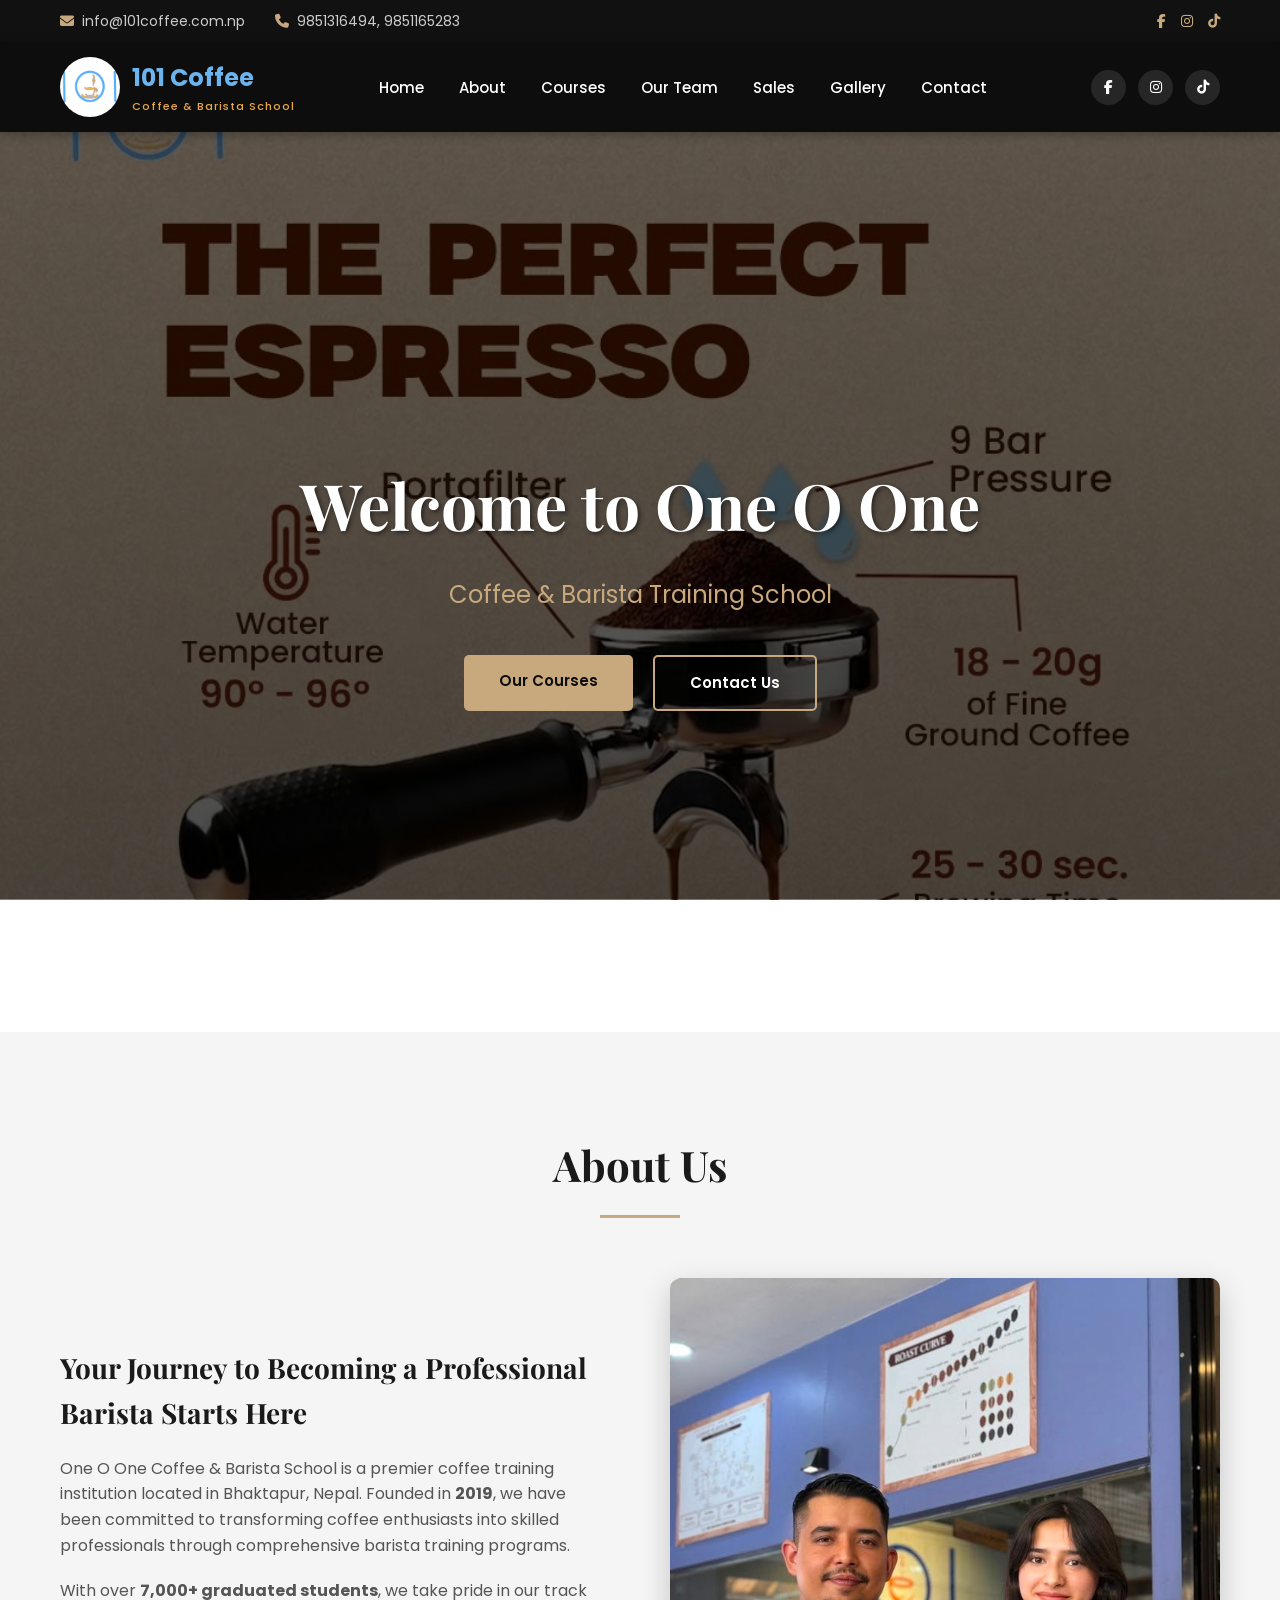
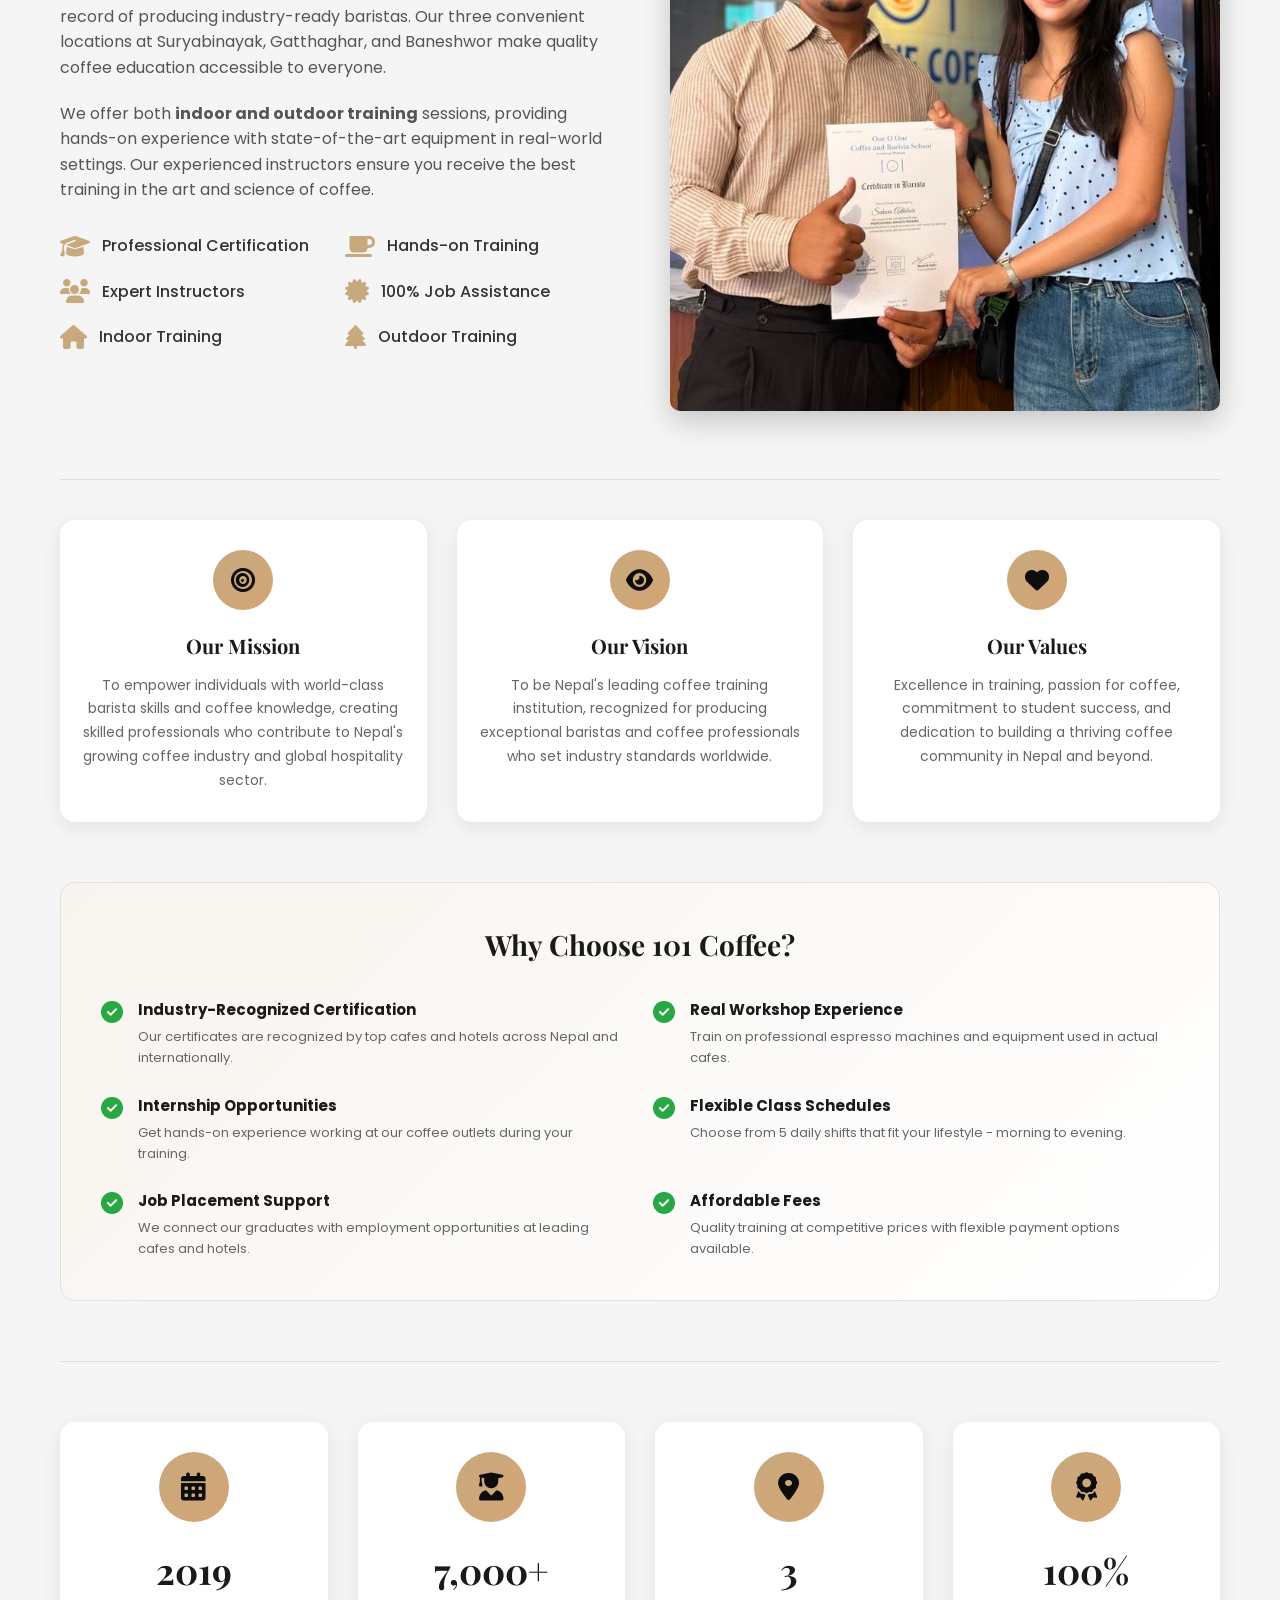
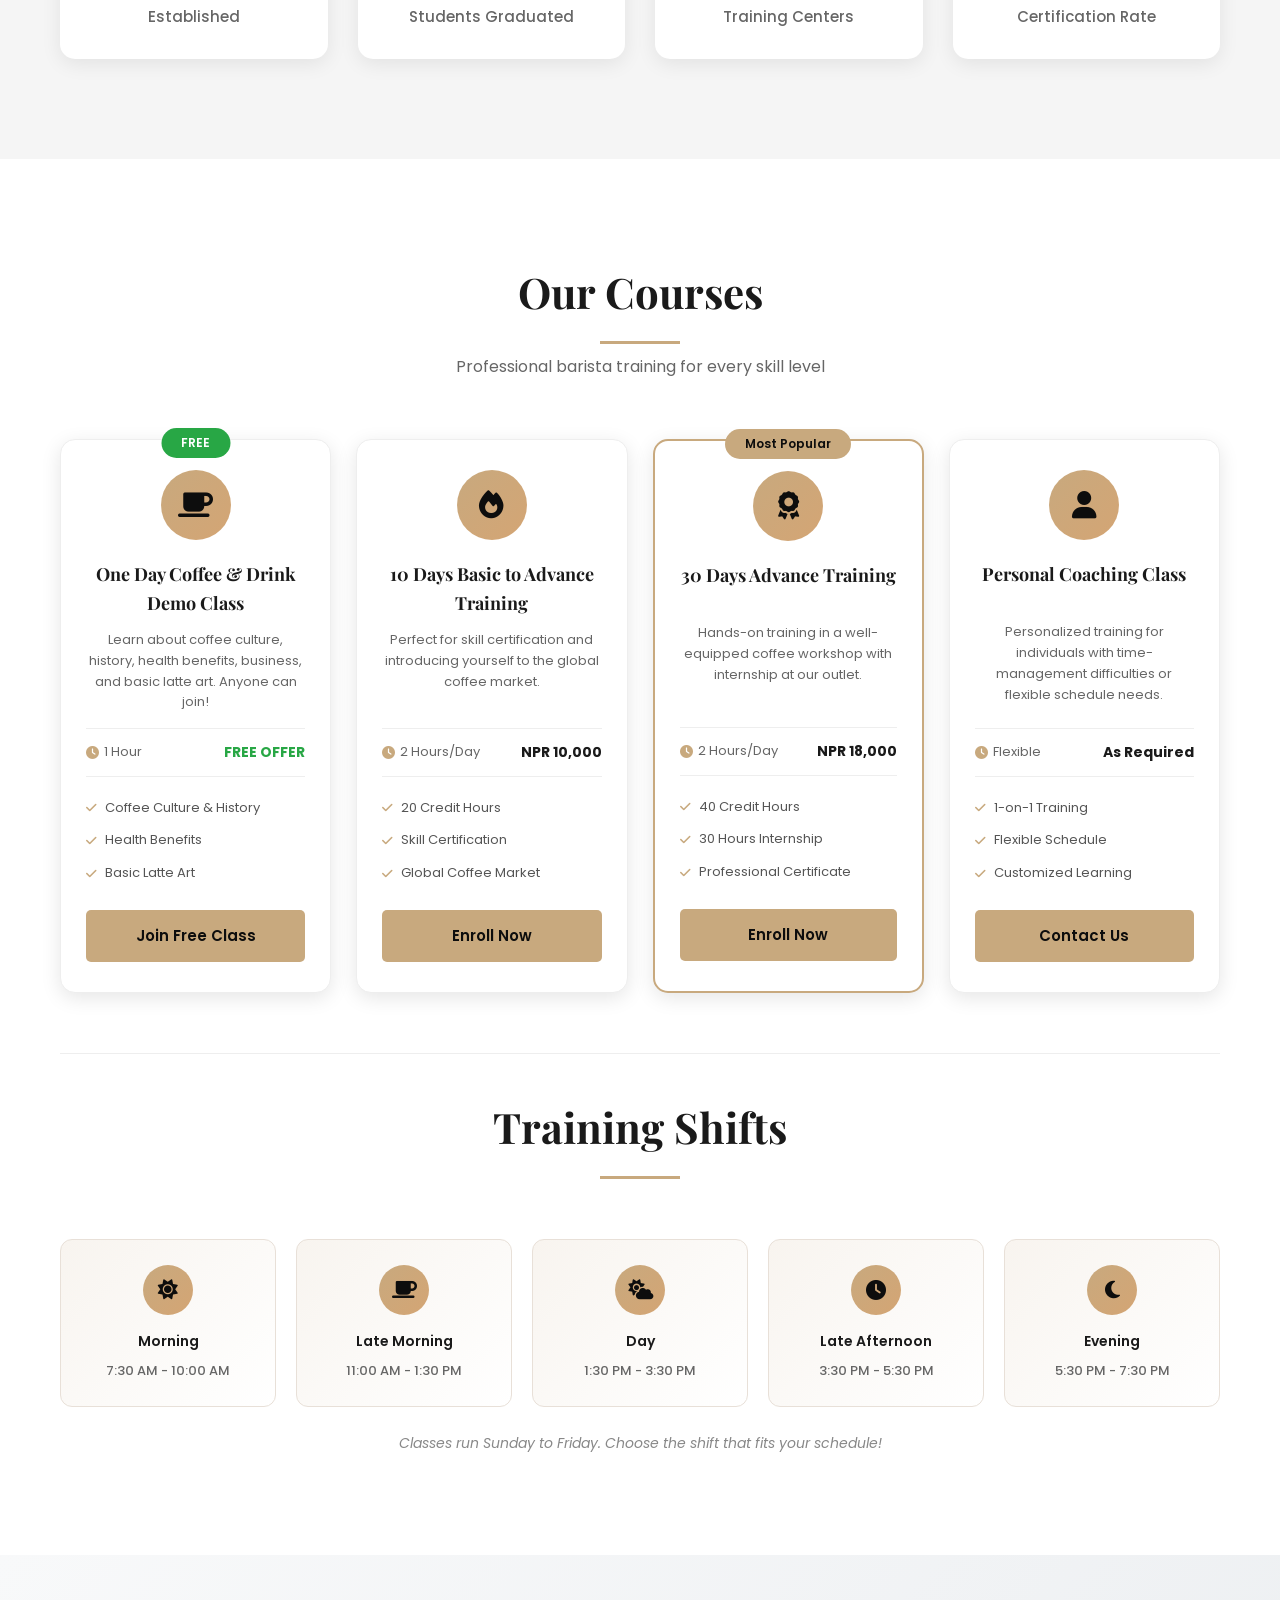
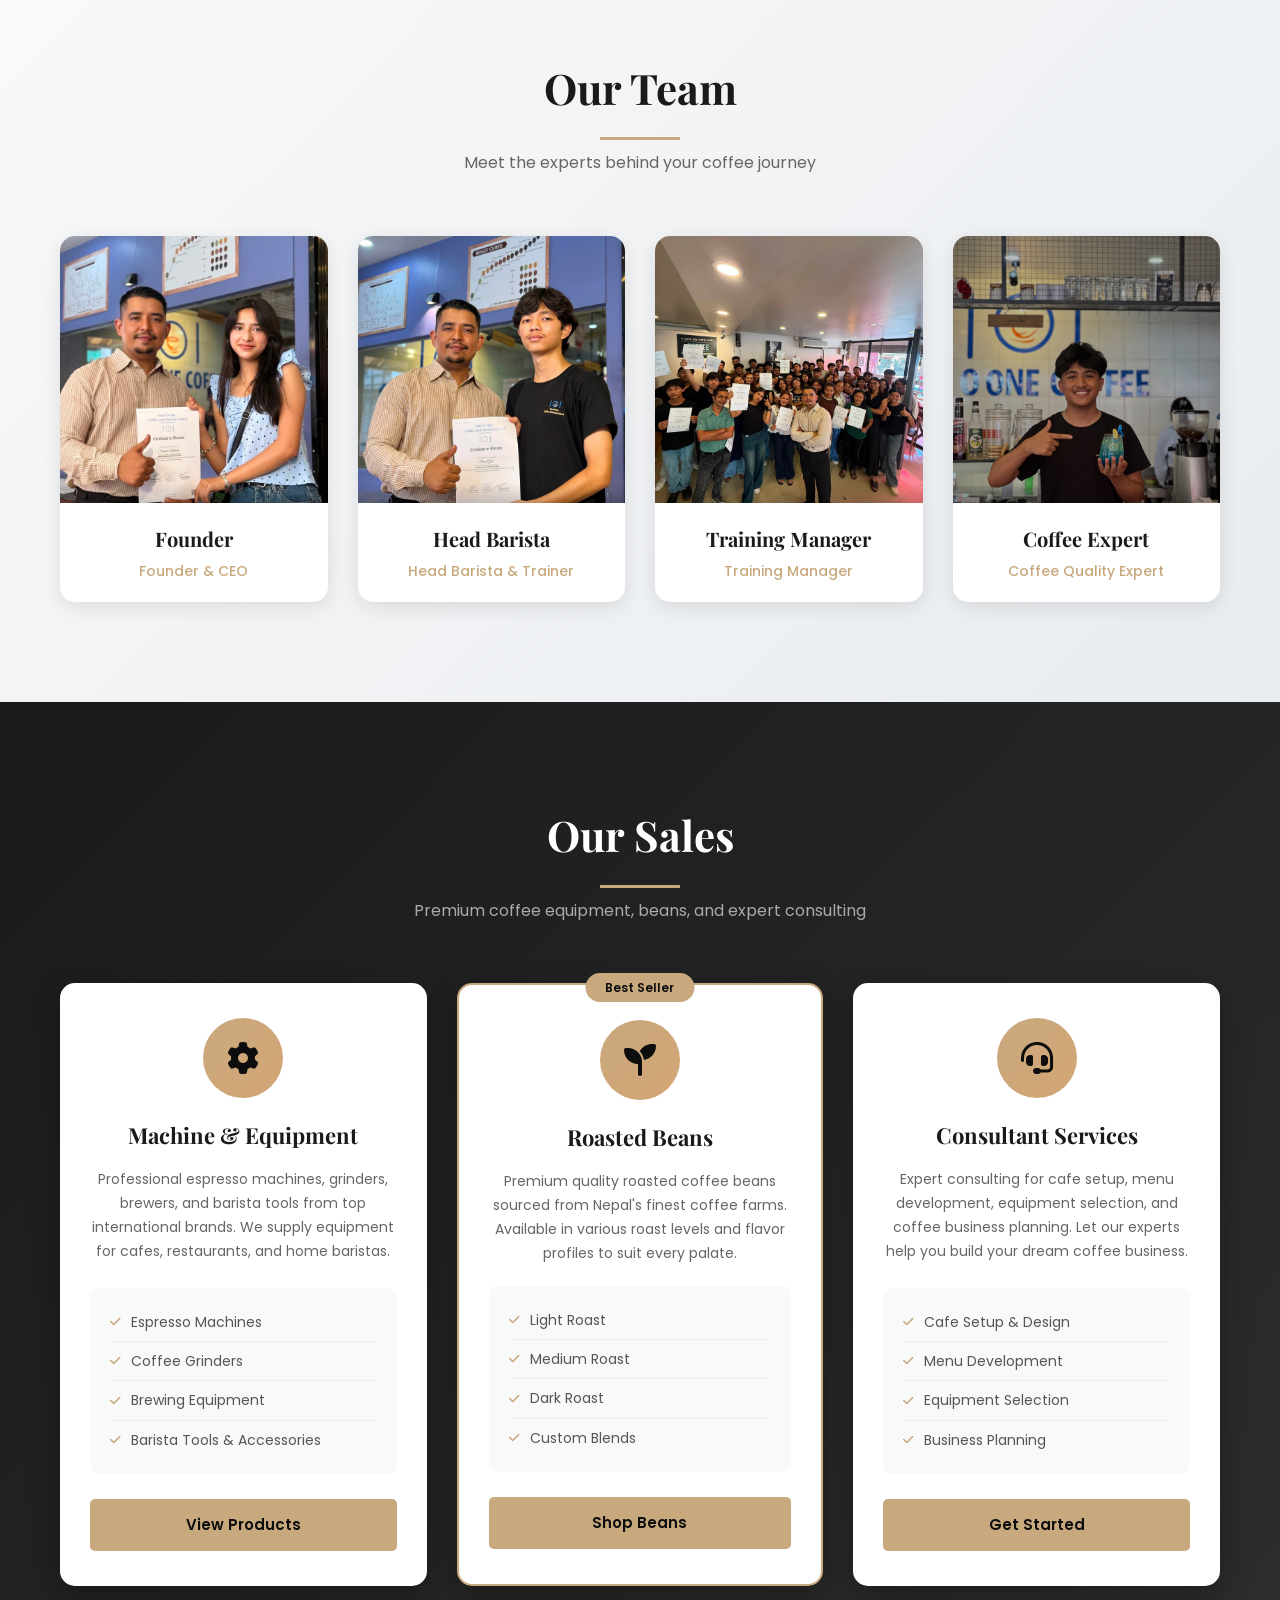
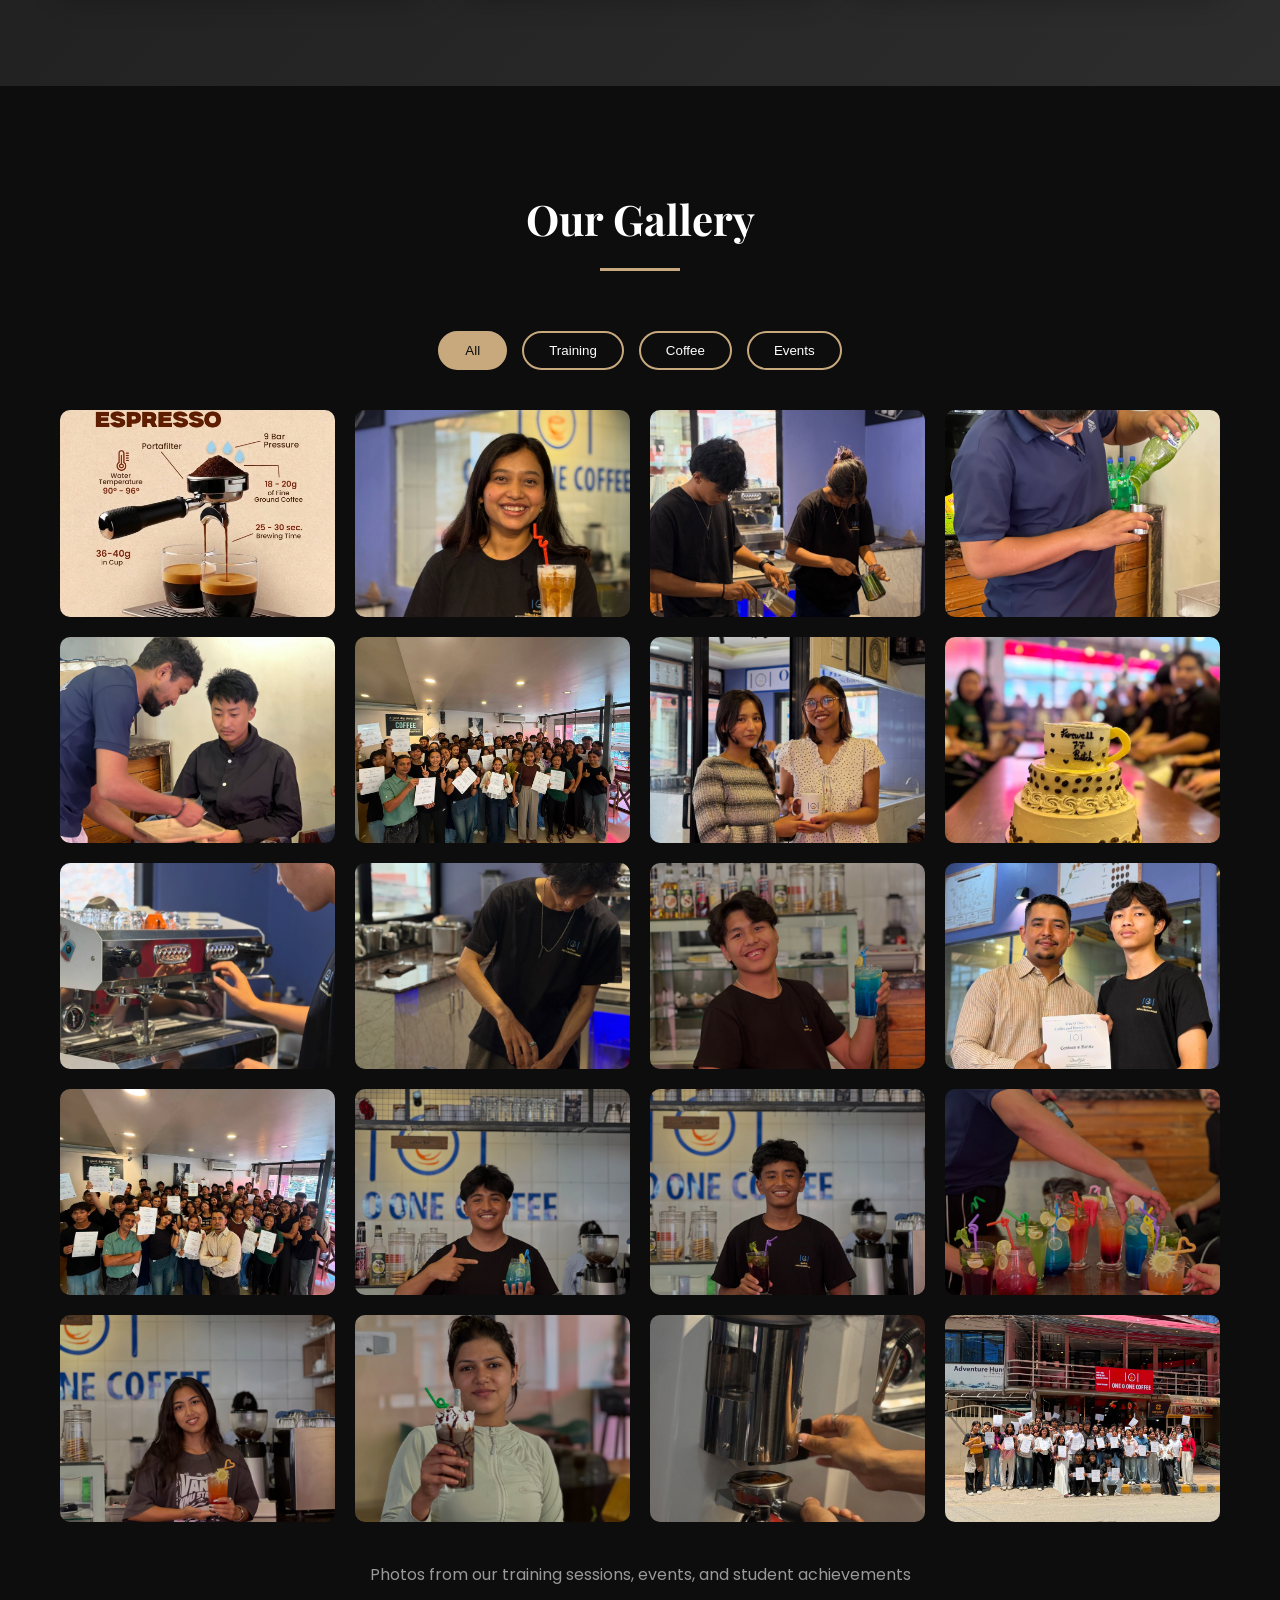
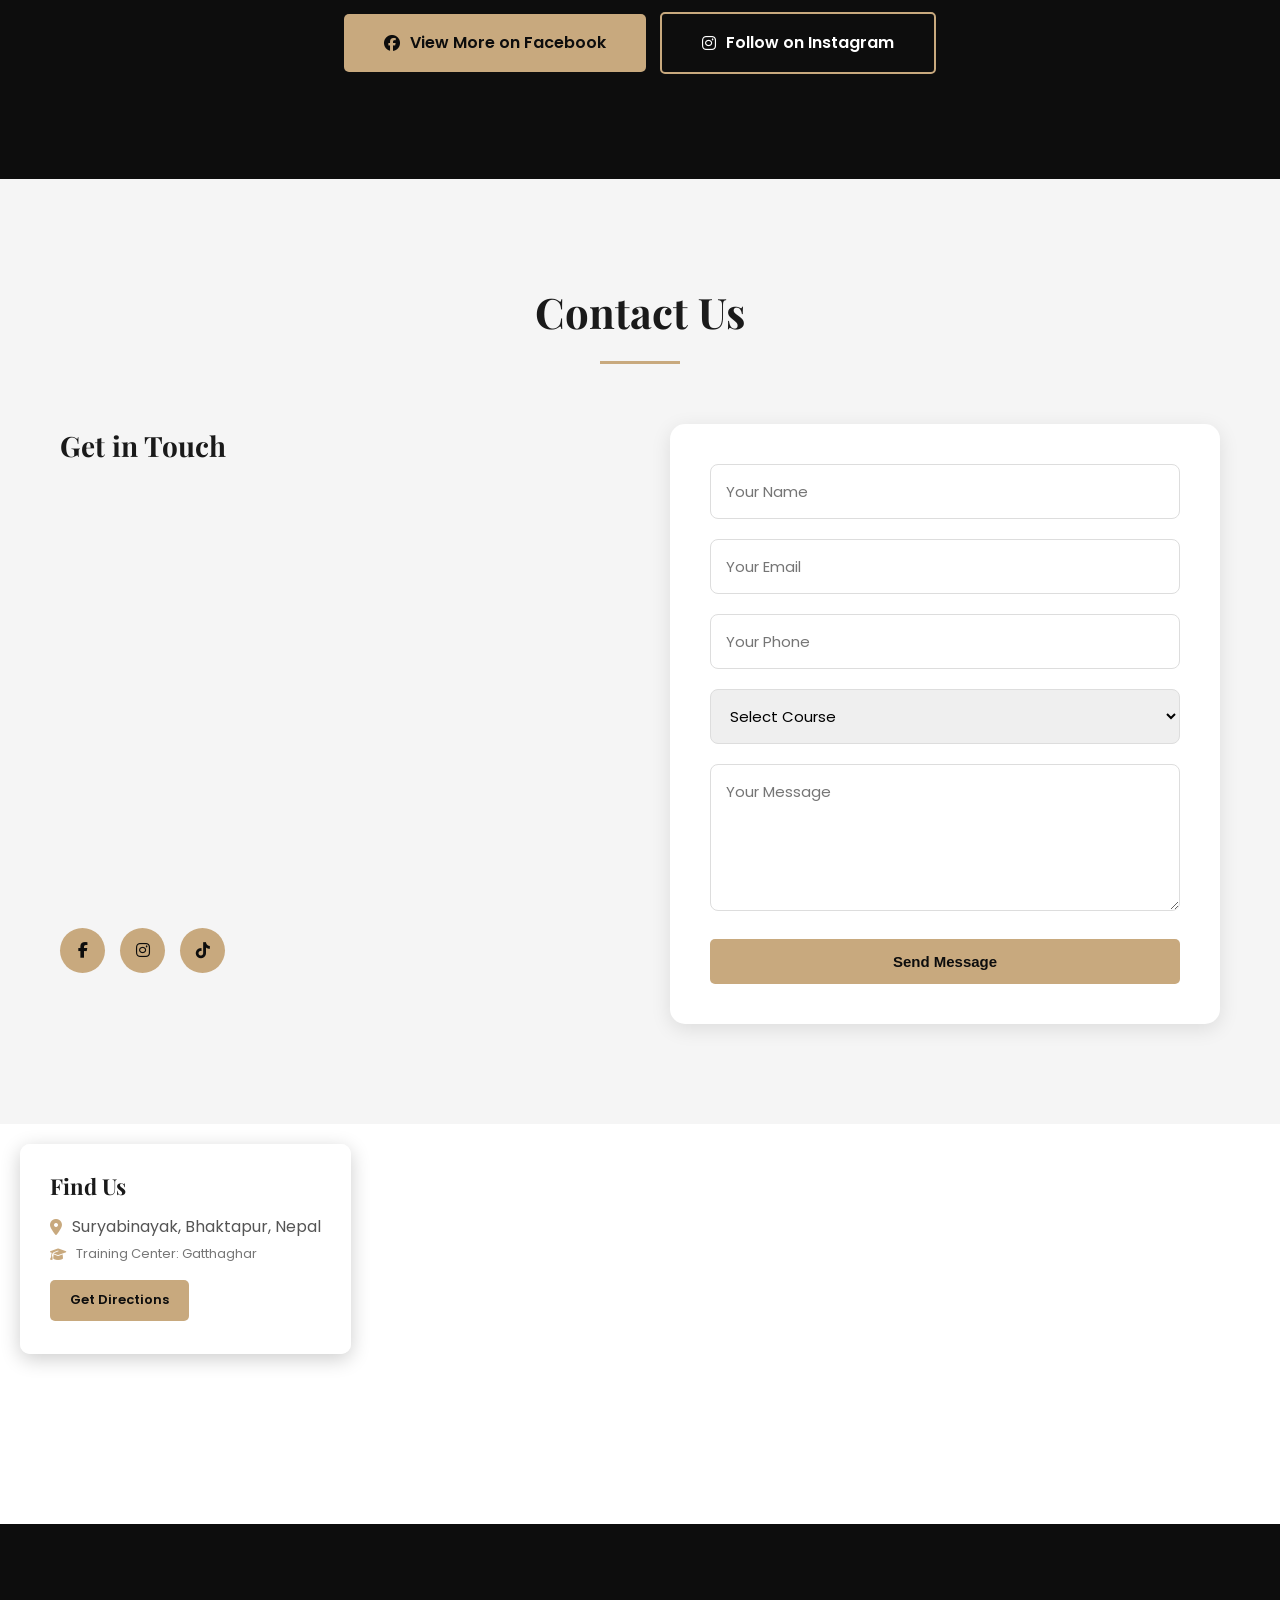
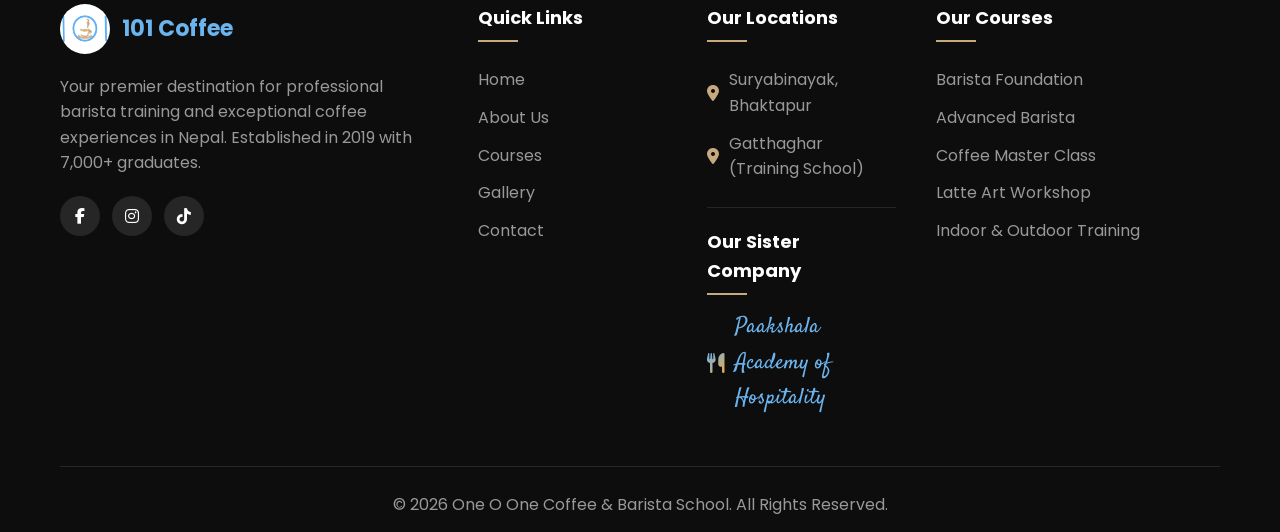
==== commit a07e8bb5: "Update 30-day course price to NPR 18,000" ====
--- a/public/index.html
+++ b/public/index.html
@@ -262,7 +262,7 @@
                     <p>Hands-on training in a well-equipped coffee workshop with internship at our outlet.</p>
                     <div class="course-meta">
                         <span><i class="fas fa-clock"></i> 2 Hours/Day</span>
-                        <span class="course-price">NPR 15,000</span>
+                        <span class="course-price">NPR 18,000</span>
                     </div>
                     <ul class="course-features">
                         <li><i class="fas fa-check"></i> 40 Credit Hours</li>
@@ -721,7 +721,7 @@
                 </div>
             </div>
             <div class="footer-bottom">
-                <p id="adminTrigger">&copy; 2026 One O One Coffee & Barista School. All Rights Reserved.</p>
+                <p id="adminTrigger" onclick="window.location.href='admin.html'" style="cursor:pointer;">&copy; 2026 One O One Coffee & Barista School. All Rights Reserved.</p>
             </div>
         </div>
     </footer>
@@ -740,159 +740,5 @@
     </button>
 
     <script src="script.js"></script>
-    <script src="admin.js"></script>
-
-    <!-- Admin Panel -->
-    <div class="admin-overlay" id="adminOverlay">
-        <div class="admin-panel">
-            <div class="admin-header">
-                <h2><i class="fas fa-lock"></i> Admin Panel</h2>
-                <button class="admin-close" id="adminClose">&times;</button>
-            </div>
-
-            <!-- Login Form -->
-            <div class="admin-login" id="adminLogin">
-                <h3>Enter Password</h3>
-                <input type="password" id="adminPassword" placeholder="Password">
-                <button id="loginBtn" class="btn btn-primary">Login</button>
-                <p class="login-hint">Default: admin123</p>
-            </div>
-
-            <!-- Dashboard -->
-            <div class="admin-dashboard" id="adminDashboard" style="display:none;">
-                <div class="admin-tabs">
-                    <button class="admin-tab active" data-tab="content">Content</button>
-                    <button class="admin-tab" data-tab="courses">Courses</button>
-                    <button class="admin-tab" data-tab="sales">Sales</button>
-                    <button class="admin-tab" data-tab="team">Team</button>
-                    <button class="admin-tab" data-tab="images">Images</button>
-                    <button class="admin-tab" data-tab="contacts">Contacts</button>
-                    <button class="admin-tab" data-tab="settings">Settings</button>
-                </div>
-
-                <!-- Content Tab -->
-                <div class="admin-tab-content active" id="tab-content">
-                    <h3>Edit Content</h3>
-                    <div class="admin-section">
-                        <label>Hero Title</label>
-                        <input type="text" id="editHeroTitle" class="admin-input">
-                    </div>
-                    <div class="admin-section">
-                        <label>Hero Subtitle</label>
-                        <input type="text" id="editHeroSubtitle" class="admin-input">
-                    </div>
-                    <div class="admin-section">
-                        <label>About Title</label>
-                        <input type="text" id="editAboutTitle" class="admin-input">
-                    </div>
-                    <div class="admin-section">
-                        <label>About Text</label>
-                        <textarea id="editAboutText" class="admin-textarea" rows="4"></textarea>
-                    </div>
-                    <div class="admin-section">
-                        <label>Phone Number</label>
-                        <input type="text" id="editPhone" class="admin-input">
-                    </div>
-                    <div class="admin-section">
-                        <label>Email</label>
-                        <input type="text" id="editEmail" class="admin-input">
-                    </div>
-                    <div class="admin-section">
-                        <label>Established Year</label>
-                        <input type="text" id="editYear" class="admin-input">
-                    </div>
-                    <div class="admin-section">
-                        <label>Students Graduated</label>
-                        <input type="text" id="editStudents" class="admin-input">
-                    </div>
-                    <button id="saveContent" class="btn btn-primary btn-block">Save Content</button>
-                </div>
-
-                <!-- Courses Tab -->
-                <div class="admin-tab-content" id="tab-courses">
-                    <h3>Edit Courses</h3>
-                    <div class="admin-course-list" id="adminCourseList"></div>
-                    <button id="saveCourses" class="btn btn-primary btn-block">Save Courses</button>
-                </div>
-
-                <!-- Sales Tab -->
-                <div class="admin-tab-content" id="tab-sales">
-                    <h3>Edit Sales Items</h3>
-                    <div class="admin-sales-list" id="adminSalesList"></div>
-                    <button id="saveSales" class="btn btn-primary btn-block">Save Sales</button>
-                </div>
-
-                <!-- Team Tab -->
-                <div class="admin-tab-content" id="tab-team">
-                    <h3>Manage Team Members</h3>
-                    <div class="admin-section">
-                        <label>Add New Team Member</label>
-                        <input type="text" id="teamName" class="admin-input" placeholder="Name">
-                        <input type="text" id="teamRole" class="admin-input" placeholder="Role/Position">
-                        <textarea id="teamDesc" class="admin-textarea" rows="2" placeholder="Description"></textarea>
-                        <input type="file" id="teamPhoto" accept="image/*" class="admin-input">
-                        <input type="text" id="teamFacebook" class="admin-input" placeholder="Facebook URL (optional)">
-                        <input type="text" id="teamInstagram" class="admin-input" placeholder="Instagram URL (optional)">
-                        <button id="addTeamMember" class="btn btn-primary">Add Member</button>
-                    </div>
-                    <div class="admin-section">
-                        <label>Current Team Members</label>
-                        <div id="teamList" class="team-list"></div>
-                    </div>
-                    <button id="saveTeam" class="btn btn-primary btn-block">Save Team Changes</button>
-                </div>
-
-                <!-- Images Tab -->
-                <div class="admin-tab-content" id="tab-images">
-                    <h3>Manage Gallery Images</h3>
-                    <div class="admin-section">
-                        <label>Add New Image</label>
-                        <input type="file" id="newImage" accept="image/*" class="admin-input">
-                        <select id="imageCategory" class="admin-input">
-                            <option value="training">Training</option>
-                            <option value="coffee">Coffee</option>
-                            <option value="events">Events</option>
-                        </select>
-                        <button id="addImage" class="btn btn-primary">Add Image</button>
-                    </div>
-                    <div class="admin-section">
-                        <label>Current Images</label>
-                        <div id="imageList" class="image-list"></div>
-                    </div>
-                    <button id="saveImages" class="btn btn-primary btn-block">Save Changes</button>
-                </div>
-
-                <!-- Contacts Tab -->
-                <div class="admin-tab-content" id="tab-contacts">
-                    <div style="display: flex; justify-content: space-between; align-items: center; margin-bottom: 20px;">
-                        <h3>Contact Submissions</h3>
-                        <button id="clearContacts" class="btn btn-danger">Clear All</button>
-                    </div>
-                    <div class="contact-list" id="contactList"></div>
-                </div>
-
-                <!-- Settings Tab -->
-                <div class="admin-tab-content" id="tab-settings">
-                    <h3>Admin Settings</h3>
-                    <div class="admin-section">
-                        <label>Current Password</label>
-                        <input type="password" id="currentPassword" class="admin-input">
-                    </div>
-                    <div class="admin-section">
-                        <label>New Password</label>
-                        <input type="password" id="newPassword" class="admin-input">
-                    </div>
-                    <div class="admin-section">
-                        <label>Confirm New Password</label>
-                        <input type="password" id="confirmPassword" class="admin-input">
-                    </div>
-                    <button id="changePassword" class="btn btn-primary btn-block">Change Password</button>
-                    <hr>
-                    <button id="resetAll" class="btn btn-danger btn-block">Reset All Changes</button>
-                    <button id="logoutBtn" class="btn btn-secondary btn-block">Logout</button>
-                </div>
-            </div>
-        </div>
-    </div>
 </body>
 </html>
--- a/public/styles.css
+++ b/public/styles.css
@@ -663,6 +663,20 @@
     box-shadow: 0 10px 30px rgba(0, 0, 0, 0.12);
 }
 
+.product-image {
+    width: 100%;
+    height: 200px;
+    border-radius: 10px;
+    overflow: hidden;
+    margin-bottom: 20px;
+}
+
+.product-image img {
+    width: 100%;
+    height: 100%;
+    object-fit: cover;
+}
+
 .product-icon {
     width: 70px;
     height: 70px;
@@ -979,6 +993,307 @@
 
     .form-row {
         grid-template-columns: 1fr;
+    }
+}
+
+/* Cart Modal */
+.cart-modal {
+    position: fixed;
+    top: 0;
+    left: 0;
+    width: 100%;
+    height: 100%;
+    background: rgba(0, 0, 0, 0.7);
+    display: none;
+    justify-content: center;
+    align-items: center;
+    z-index: 9999;
+    padding: 20px;
+}
+
+.cart-modal.active {
+    display: flex;
+}
+
+.cart-modal-content {
+    background: #fff;
+    border-radius: 15px;
+    padding: 35px;
+    max-width: 500px;
+    width: 100%;
+    max-height: 90vh;
+    overflow-y: auto;
+    position: relative;
+}
+
+.cart-close {
+    position: absolute;
+    top: 15px;
+    right: 20px;
+    background: none;
+    border: none;
+    font-size: 28px;
+    cursor: pointer;
+    color: #888;
+}
+
+.cart-close:hover {
+    color: #333;
+}
+
+.cart-modal-content h2 {
+    font-family: 'Playfair Display', serif;
+    font-size: 24px;
+    margin-bottom: 20px;
+    color: var(--secondary-color);
+}
+
+.cart-modal-content h2 i {
+    color: var(--primary-color);
+    margin-right: 10px;
+}
+
+.cart-item-display {
+    background: #f9f9f9;
+    border-radius: 10px;
+    padding: 20px;
+    margin-bottom: 25px;
+    display: flex;
+    justify-content: space-between;
+    align-items: center;
+}
+
+.cart-product-info {
+    display: flex;
+    align-items: center;
+    gap: 12px;
+}
+
+.cart-product-info i {
+    font-size: 28px;
+    color: var(--primary-color);
+}
+
+.cart-product-info h4 {
+    margin-bottom: 3px;
+    color: var(--secondary-color);
+}
+
+.cart-product-info p {
+    margin: 0;
+    color: #888;
+    font-size: 13px;
+}
+
+.cart-qty-price {
+    text-align: right;
+}
+
+.cart-qty-price span {
+    display: block;
+    color: #666;
+    font-size: 13px;
+    margin-bottom: 3px;
+}
+
+.cart-qty-price strong {
+    color: var(--secondary-color);
+    font-size: 18px;
+}
+
+.order-form h3 {
+    font-family: 'Playfair Display', serif;
+    font-size: 18px;
+    margin-bottom: 15px;
+    color: var(--secondary-color);
+}
+
+.order-form .form-group {
+    margin-bottom: 15px;
+}
+
+.order-form label {
+    display: block;
+    font-weight: 600;
+    margin-bottom: 5px;
+    color: #444;
+    font-size: 13px;
+}
+
+.order-form input,
+.order-form select,
+.order-form textarea {
+    width: 100%;
+    padding: 10px 12px;
+    border: 1px solid #ddd;
+    border-radius: 8px;
+    font-size: 14px;
+    font-family: inherit;
+}
+
+.order-form input:focus,
+.order-form select:focus,
+.order-form textarea:focus {
+    border-color: var(--primary-color);
+    outline: none;
+    box-shadow: 0 0 0 3px rgba(108, 180, 238, 0.2);
+}
+
+/* Bean Options */
+.bean-options {
+    background: #f9f9f9;
+    border-radius: 10px;
+    padding: 15px;
+    margin-bottom: 15px;
+    text-align: left;
+}
+
+.bean-options h4 {
+    font-size: 14px;
+    margin-bottom: 10px;
+    color: var(--secondary-color);
+}
+
+.roast-options {
+    display: flex;
+    gap: 10px;
+}
+
+.roast-option {
+    flex: 1;
+    cursor: pointer;
+}
+
+.roast-option input {
+    display: none;
+}
+
+.roast-label {
+    display: block;
+    padding: 8px 12px;
+    background: #fff;
+    border: 2px solid #ddd;
+    border-radius: 8px;
+    text-align: center;
+    font-size: 13px;
+    transition: var(--transition);
+}
+
+.roast-option input:checked + .roast-label {
+    border-color: var(--primary-color);
+    background: rgba(108, 180, 238, 0.1);
+    color: var(--primary-color);
+    font-weight: 600;
+}
+
+.roast-label:hover {
+    border-color: var(--primary-color);
+}
+
+/* Quantity Selector */
+.quantity-selector {
+    display: flex;
+    align-items: center;
+    justify-content: center;
+    gap: 10px;
+    margin-bottom: 15px;
+}
+
+.qty-btn {
+    width: 36px;
+    height: 36px;
+    border: 2px solid #ddd;
+    background: #fff;
+    border-radius: 8px;
+    font-size: 18px;
+    cursor: pointer;
+    transition: var(--transition);
+}
+
+.qty-btn:hover {
+    border-color: var(--primary-color);
+    color: var(--primary-color);
+}
+
+.quantity-selector input {
+    width: 60px;
+    text-align: center;
+    border: 2px solid #ddd;
+    border-radius: 8px;
+    padding: 6px;
+    font-size: 16px;
+    font-weight: 600;
+}
+
+.btn-block {
+    display: block;
+    width: 100%;
+}
+
+/* Beans Showcase */
+.beans-showcase {
+    display: grid;
+    grid-template-columns: 1fr 1fr;
+    gap: 50px;
+    align-items: center;
+    margin-bottom: 50px;
+}
+
+.beans-image img {
+    width: 100%;
+    height: 450px;
+    object-fit: cover;
+    border-radius: 15px;
+    box-shadow: 0 10px 30px rgba(0, 0, 0, 0.2);
+}
+
+.beans-details {
+    position: relative;
+}
+
+.beans-details h2 {
+    font-family: 'Playfair Display', serif;
+    font-size: 32px;
+    color: var(--secondary-color);
+    margin-bottom: 15px;
+}
+
+.beans-desc {
+    color: #666;
+    font-size: 15px;
+    line-height: 1.8;
+    margin-bottom: 20px;
+}
+
+.bean-price-large {
+    font-size: 36px;
+    font-weight: 700;
+    color: var(--primary-color);
+    margin-bottom: 5px;
+}
+
+.price-note {
+    color: #888;
+    font-size: 14px;
+    display: block;
+    margin-bottom: 20px;
+}
+
+.beans-details .bean-options {
+    margin-bottom: 20px;
+}
+
+.beans-details .product-features {
+    margin-bottom: 25px;
+}
+
+@media (max-width: 768px) {
+    .beans-showcase {
+        grid-template-columns: 1fr;
+    }
+    
+    .beans-image img {
+        height: 300px;
     }
 }
 
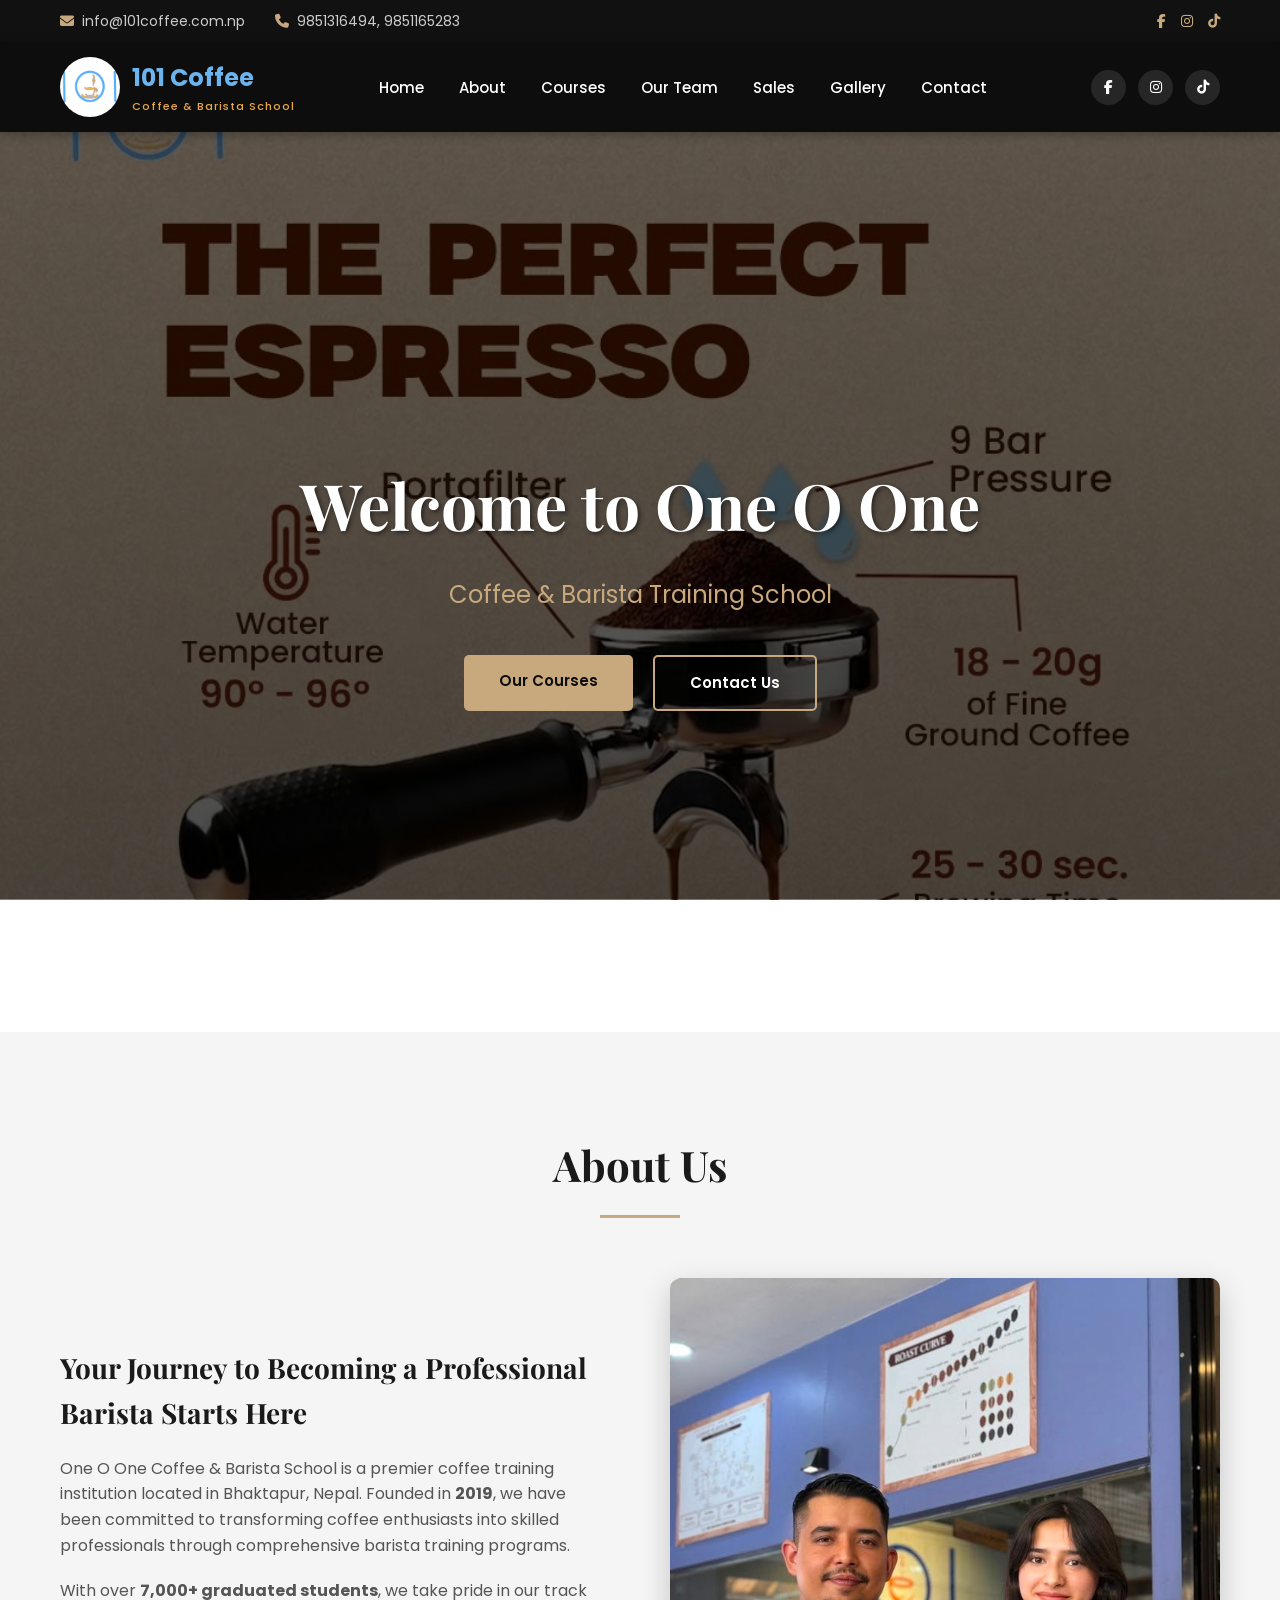
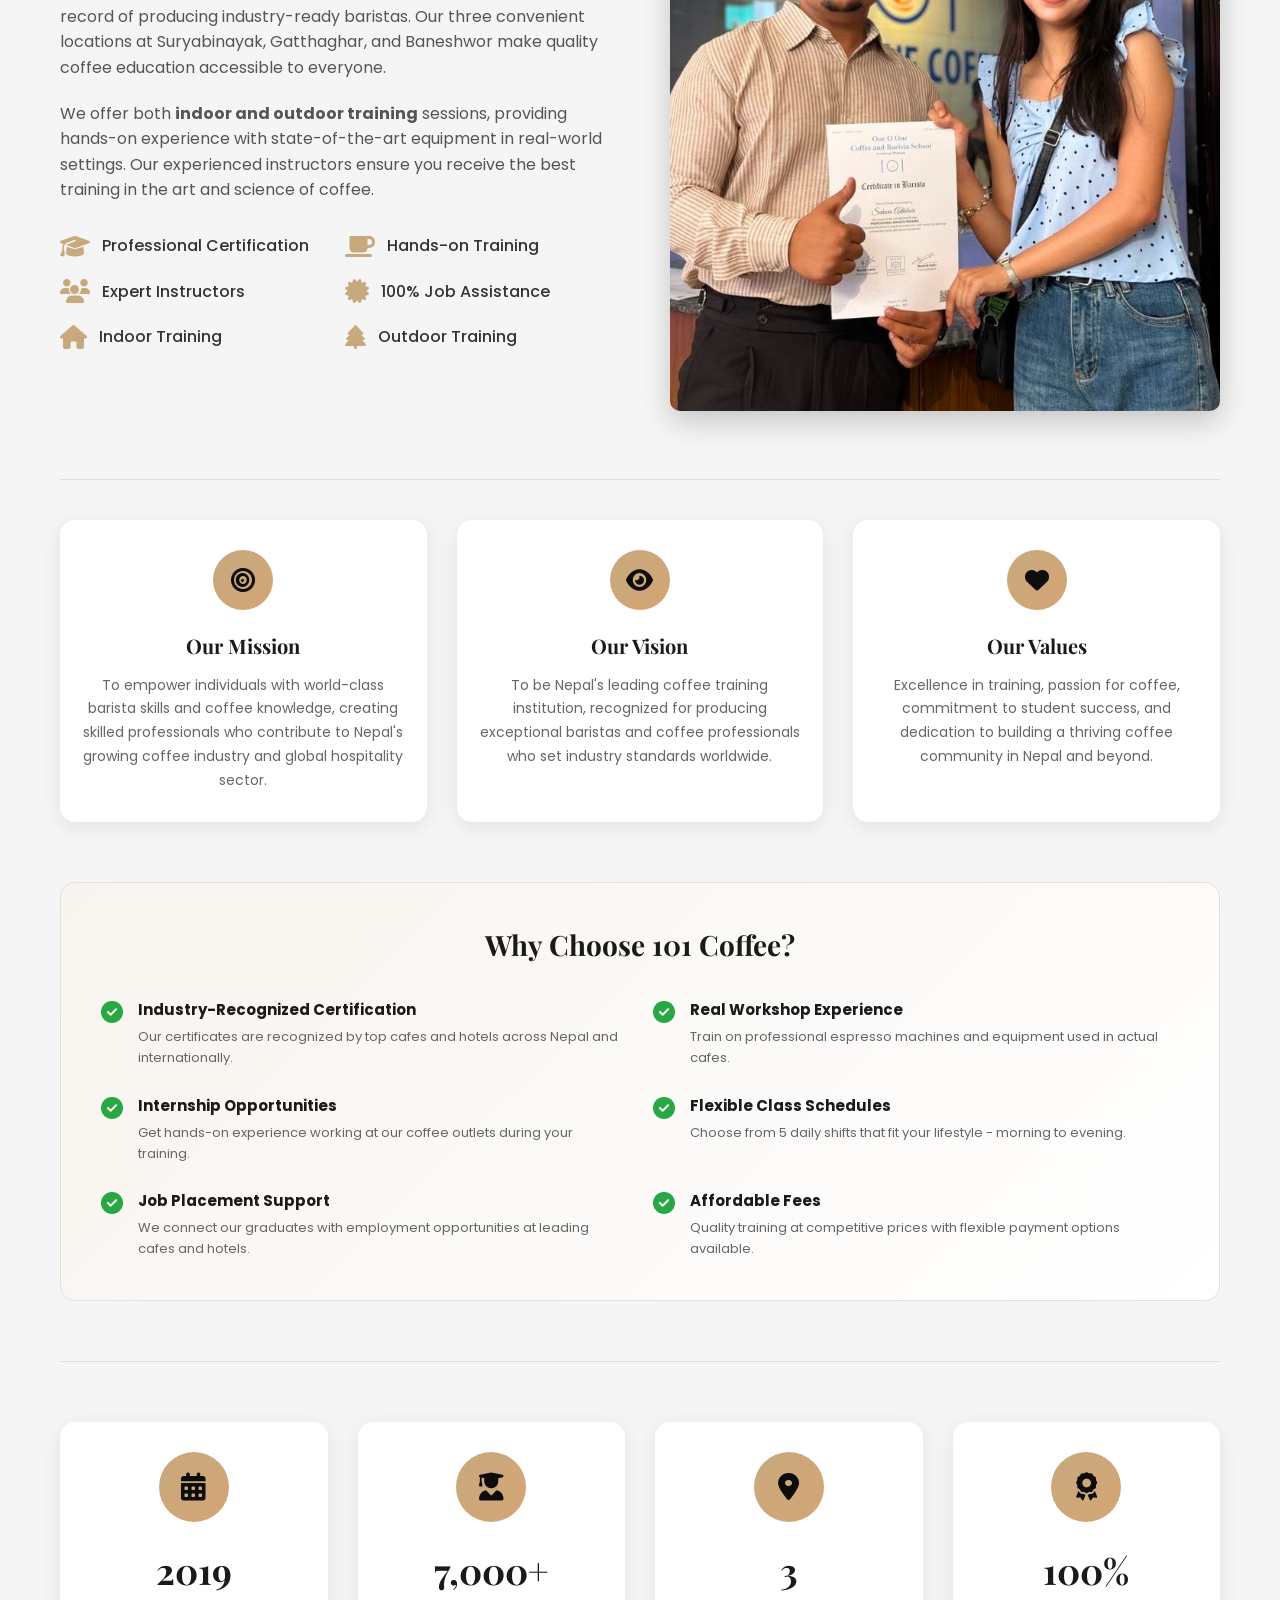
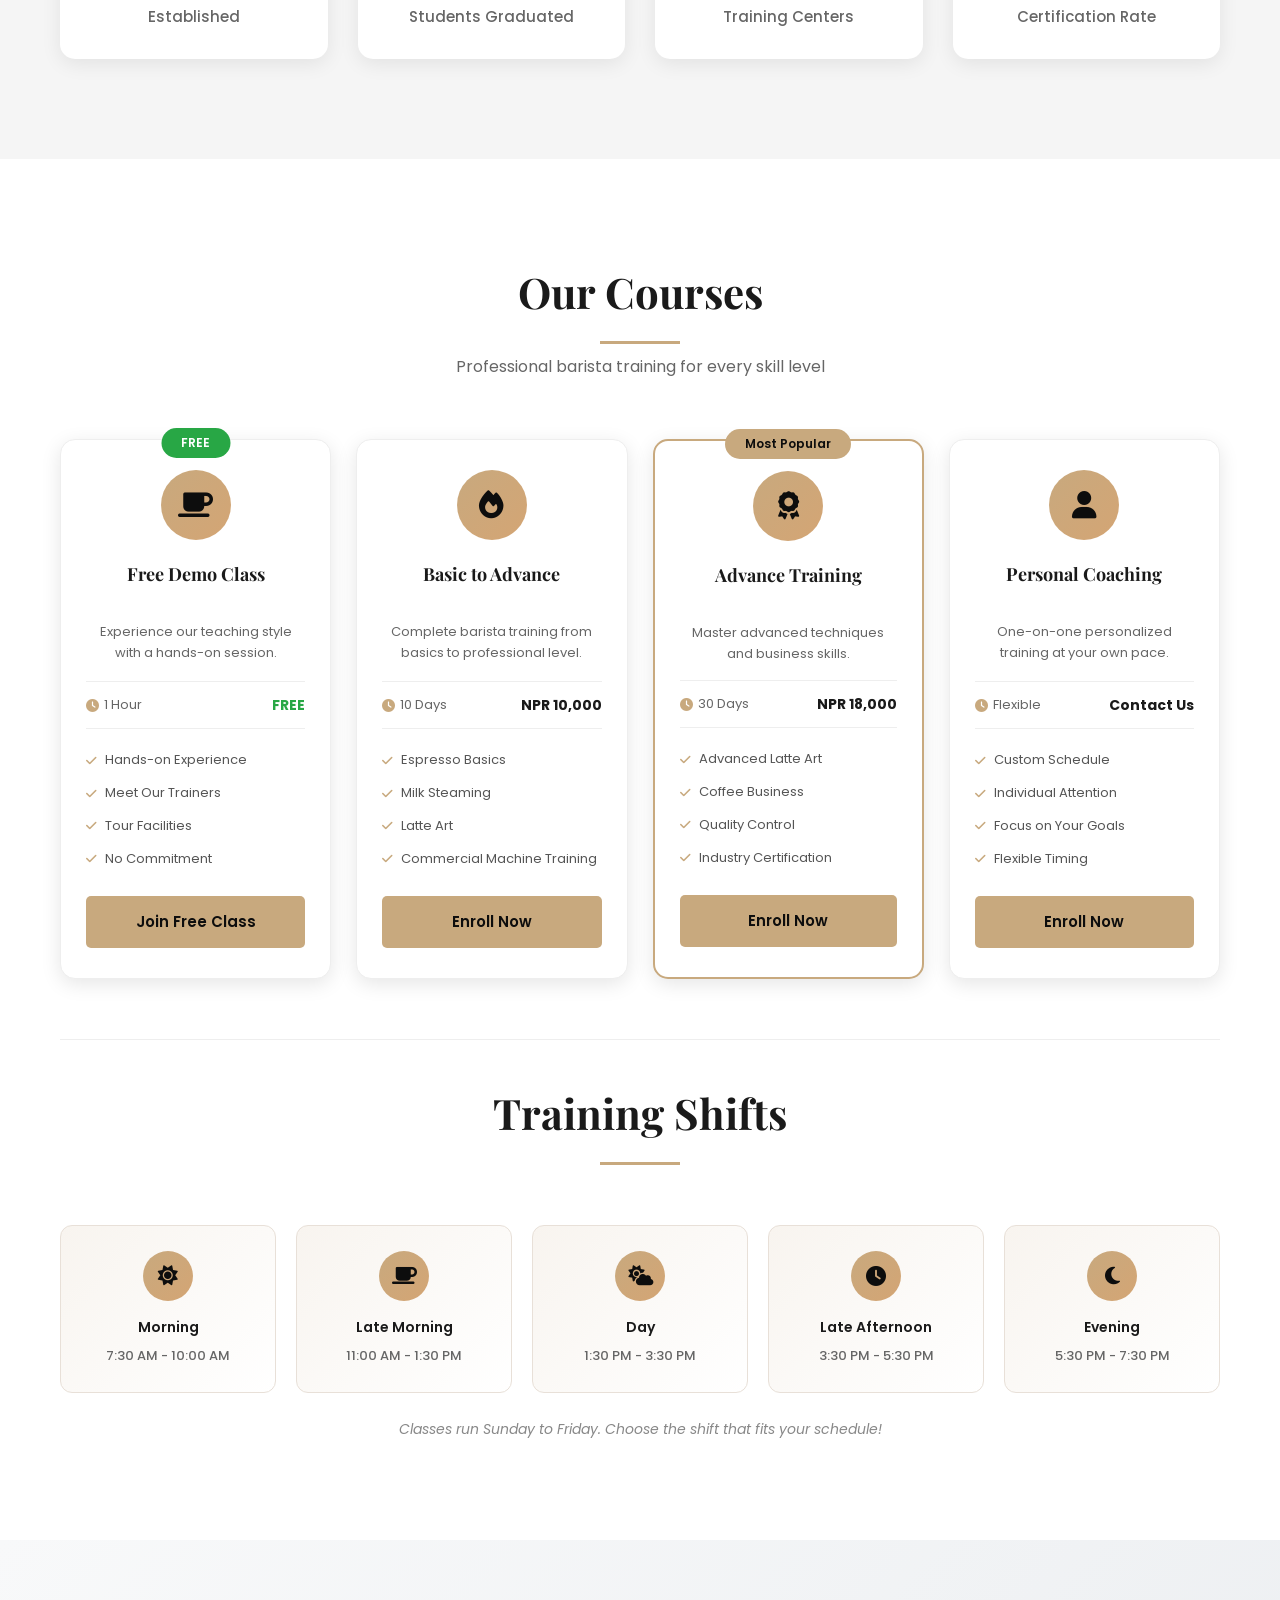
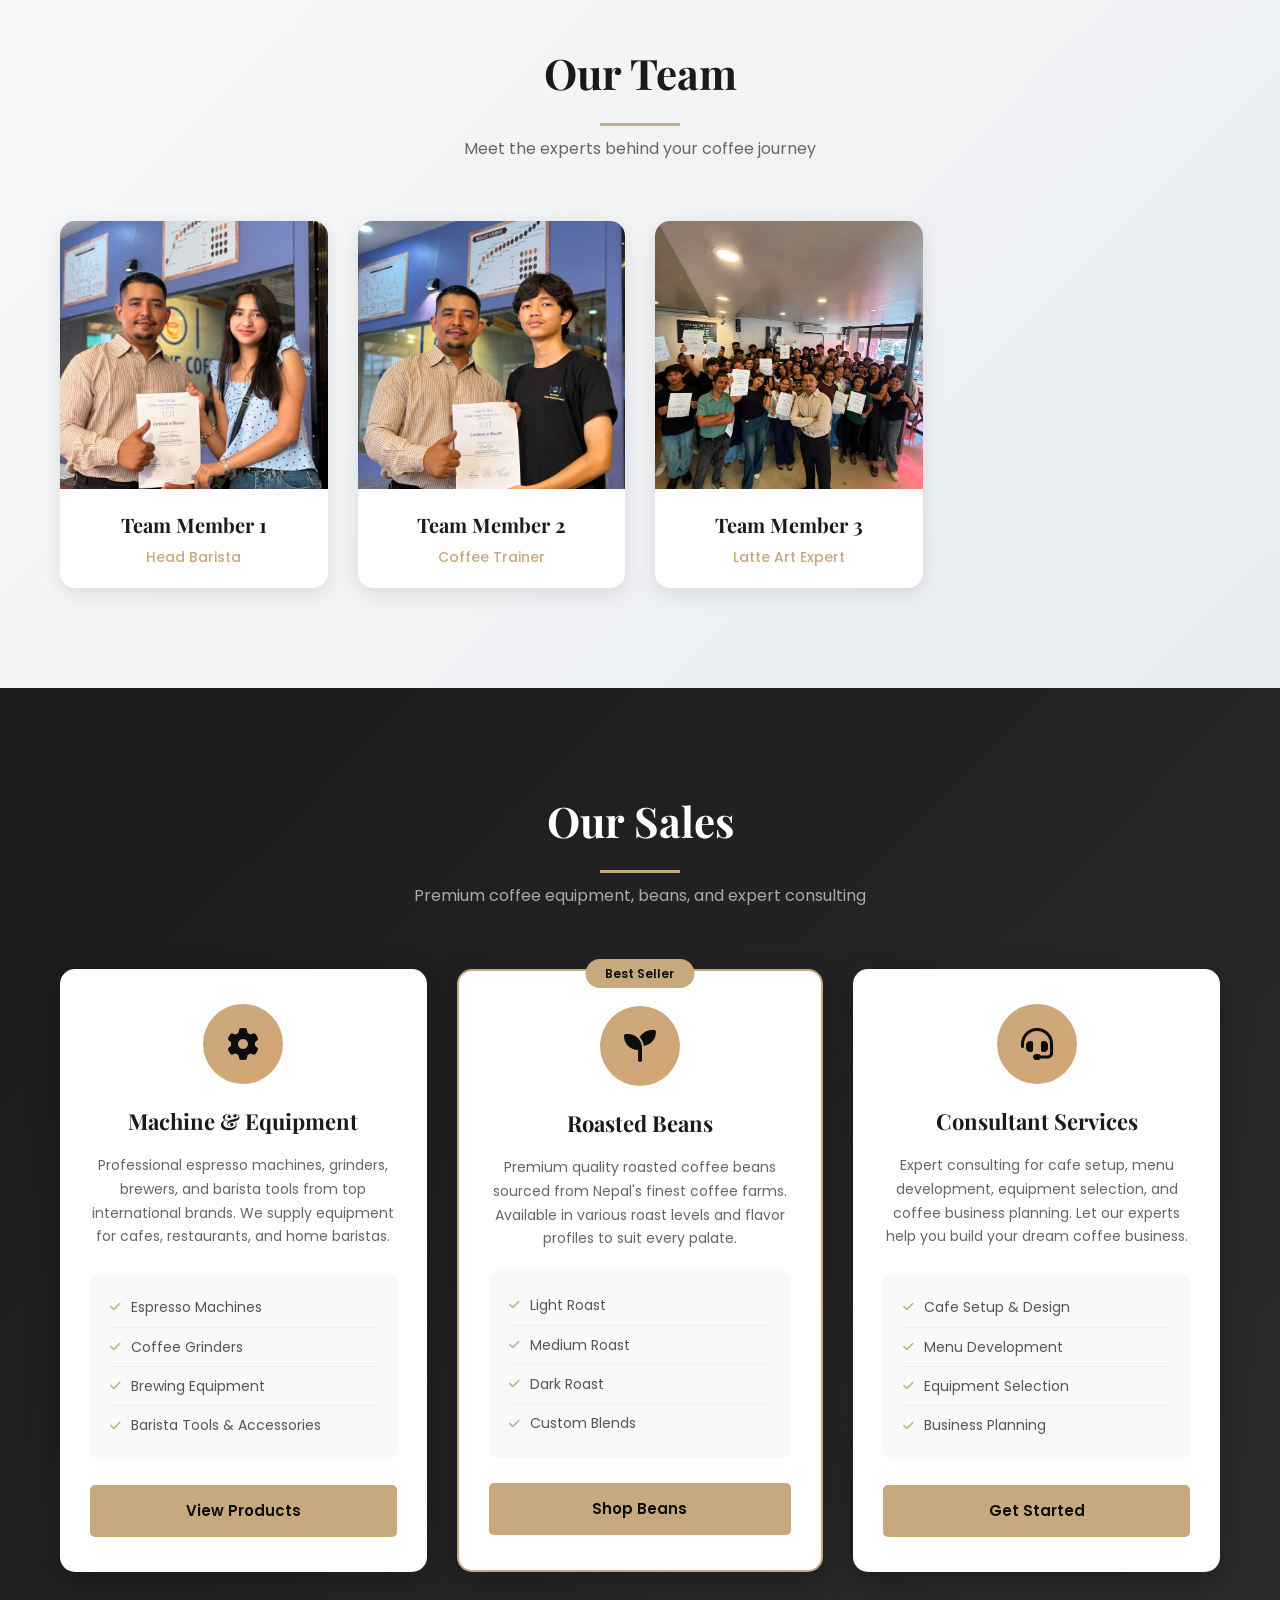
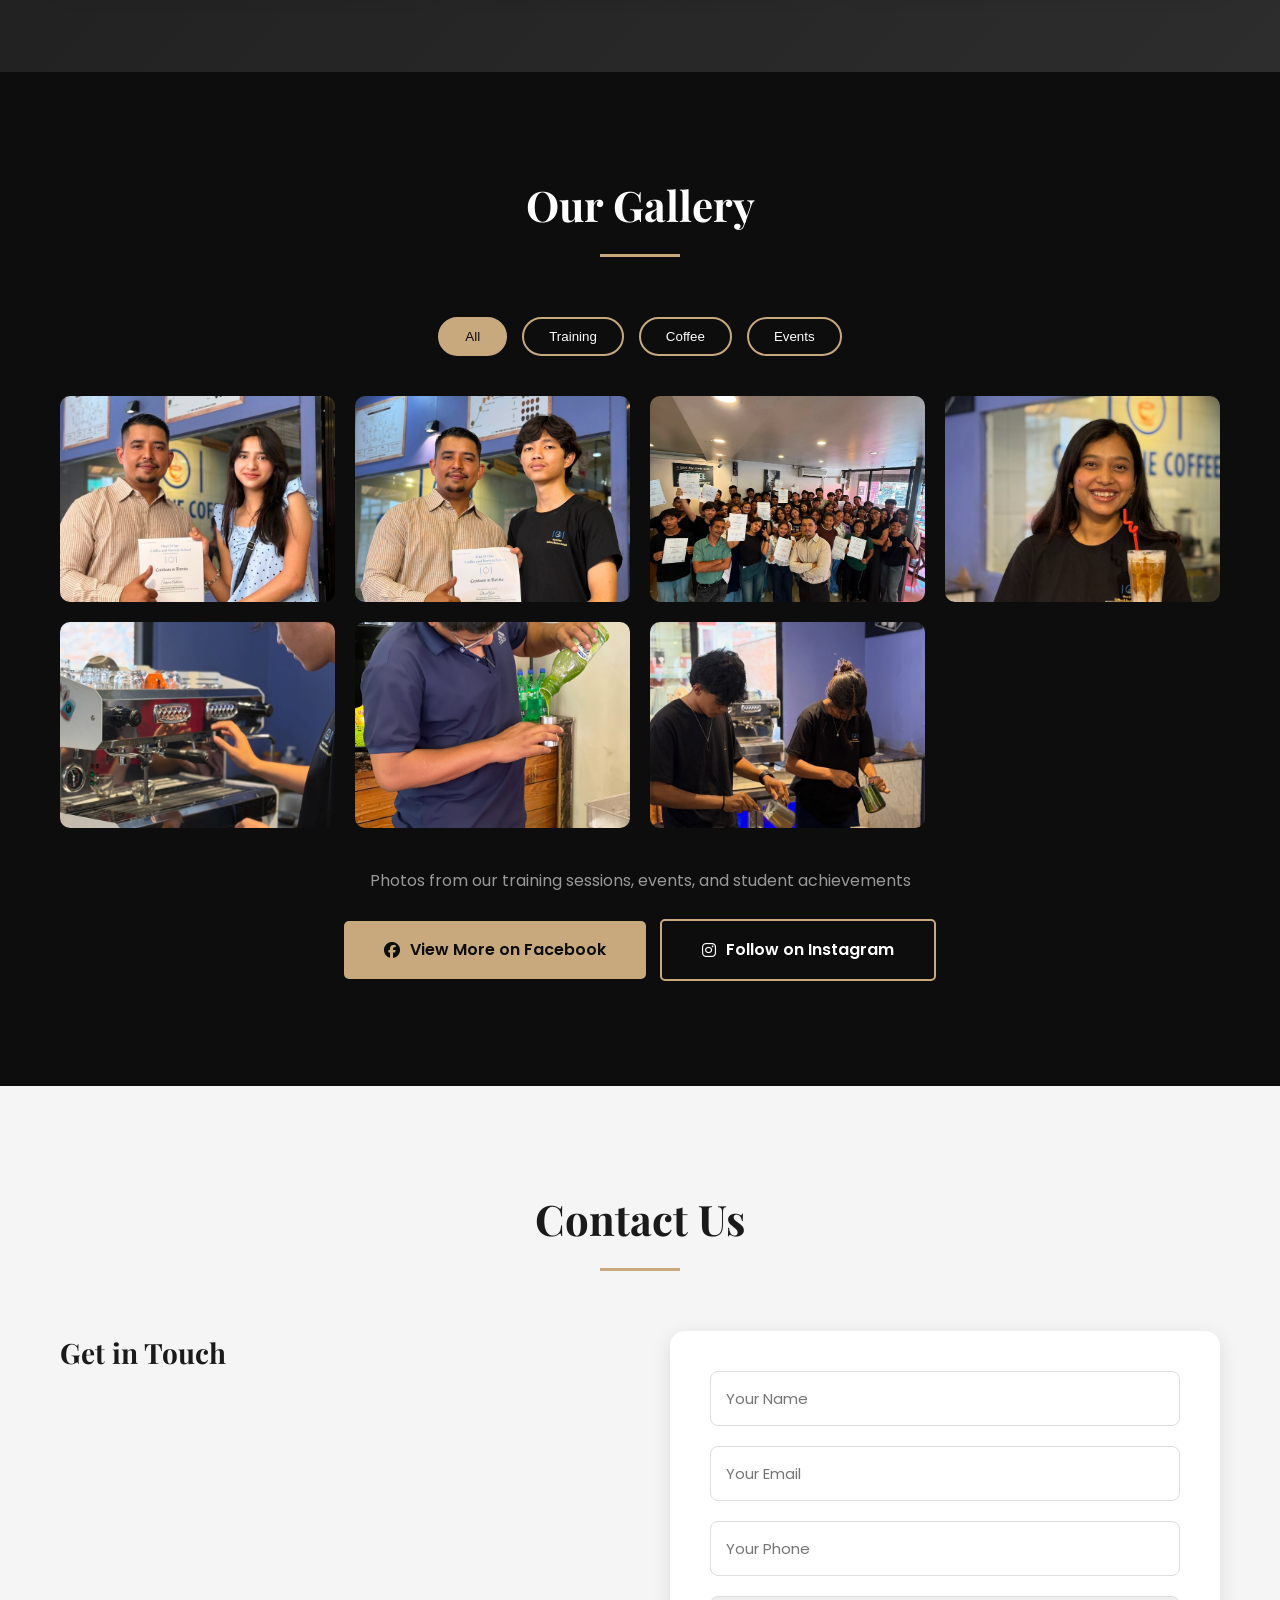
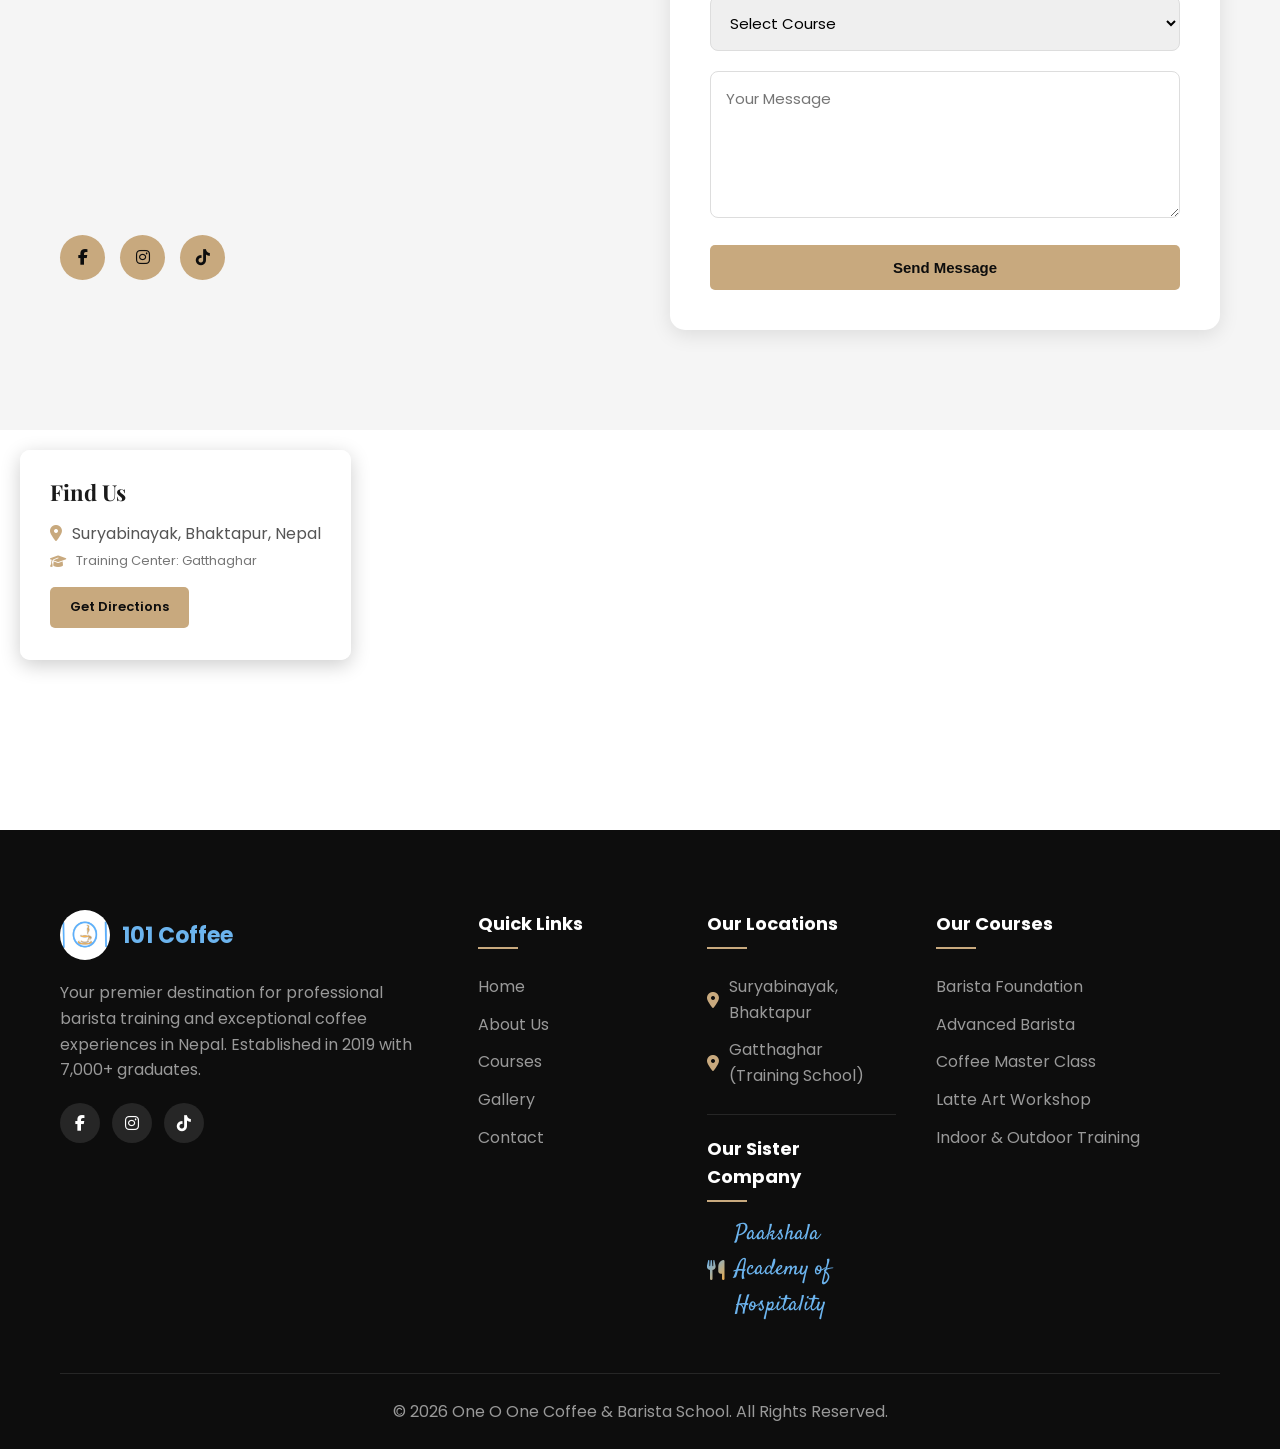
==== commit 926c6c94: "Add cloud database integration with JSONBin.io" ====
--- a/public/index.html
+++ b/public/index.html
@@ -739,6 +739,7 @@
         <i class="fas fa-arrow-up"></i>
     </button>
 
+    <script src="db.js"></script>
     <script src="script.js"></script>
 </body>
 </html>
--- a/public/styles.css
+++ b/public/styles.css
@@ -2577,3 +2577,18 @@
         grid-template-columns: 1fr;
     }
 }
+
+@media (max-width: 768px) {
+    .hero {
+        background-attachment: scroll;
+        min-height: 500px;
+    }
+    
+    .hero-content h1 {
+        font-size: 36px;
+    }
+    
+    .hero-content p {
+        font-size: 16px;
+    }
+}
